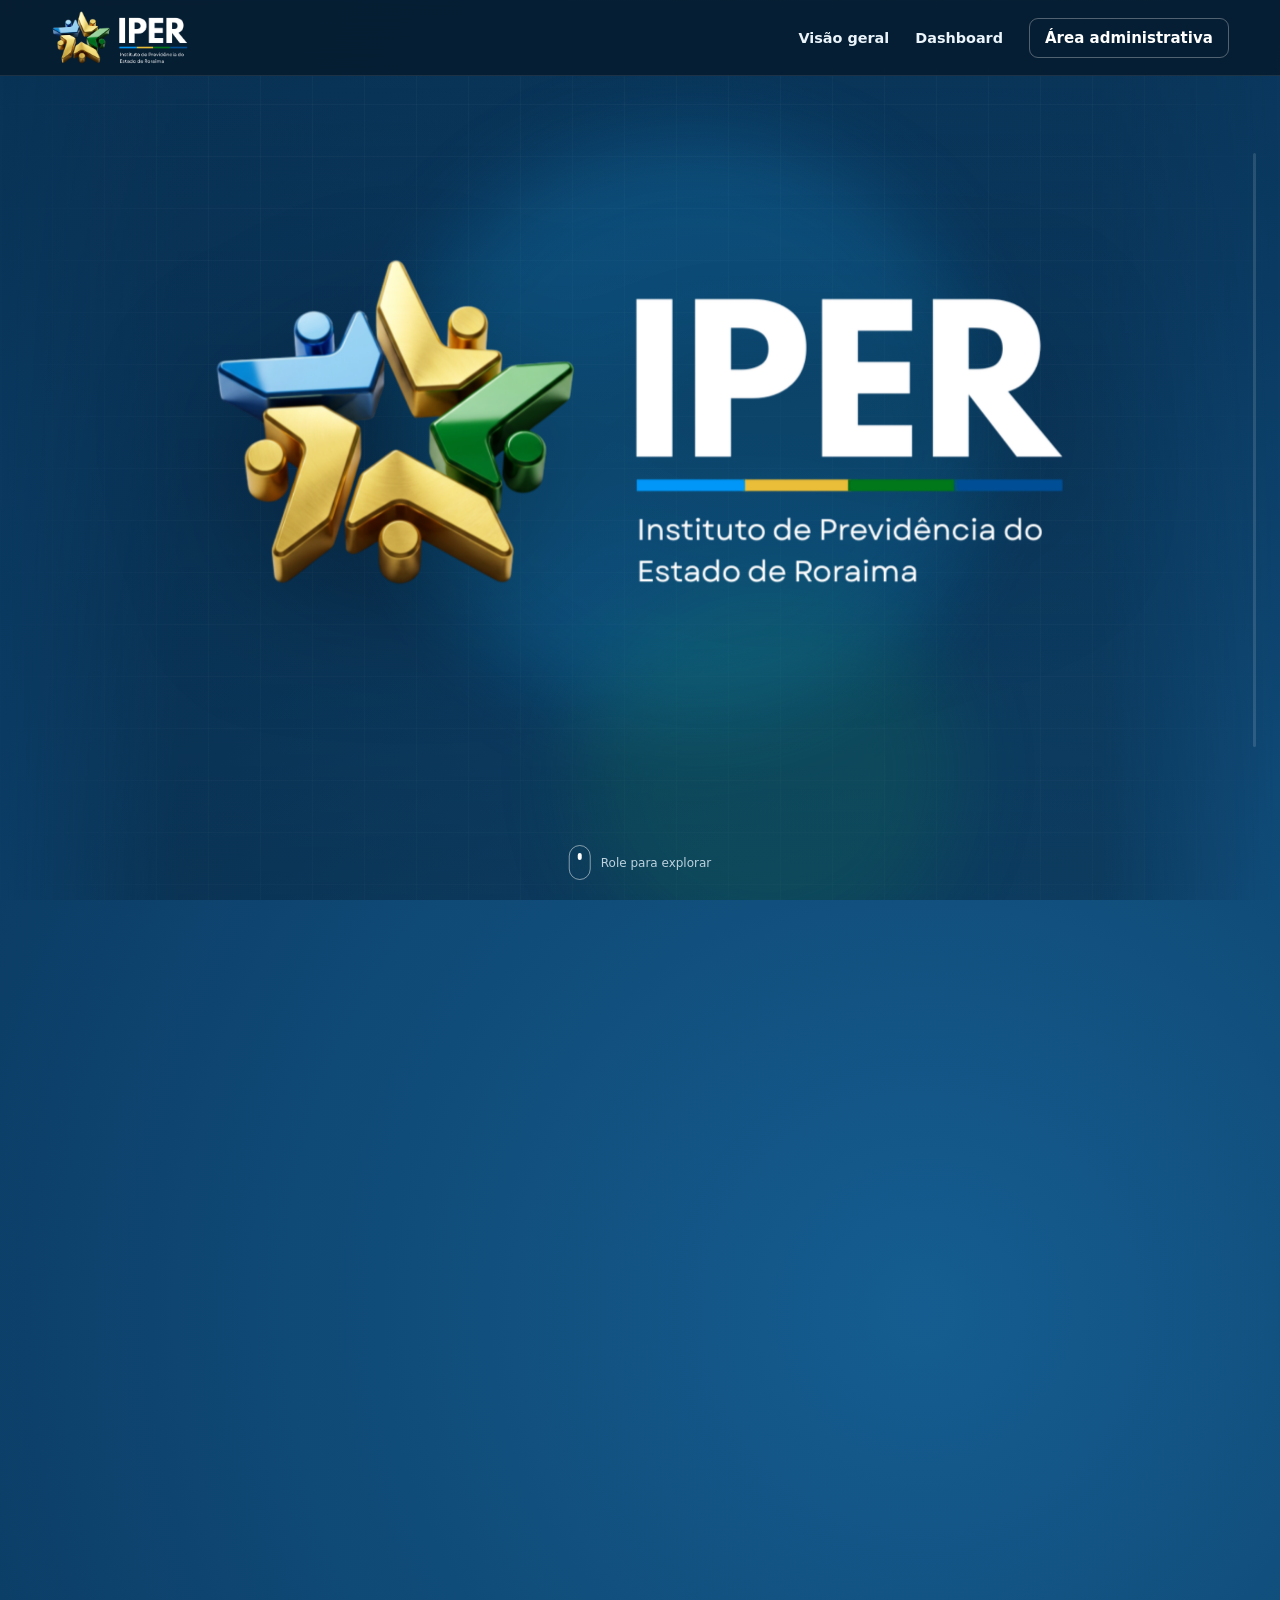
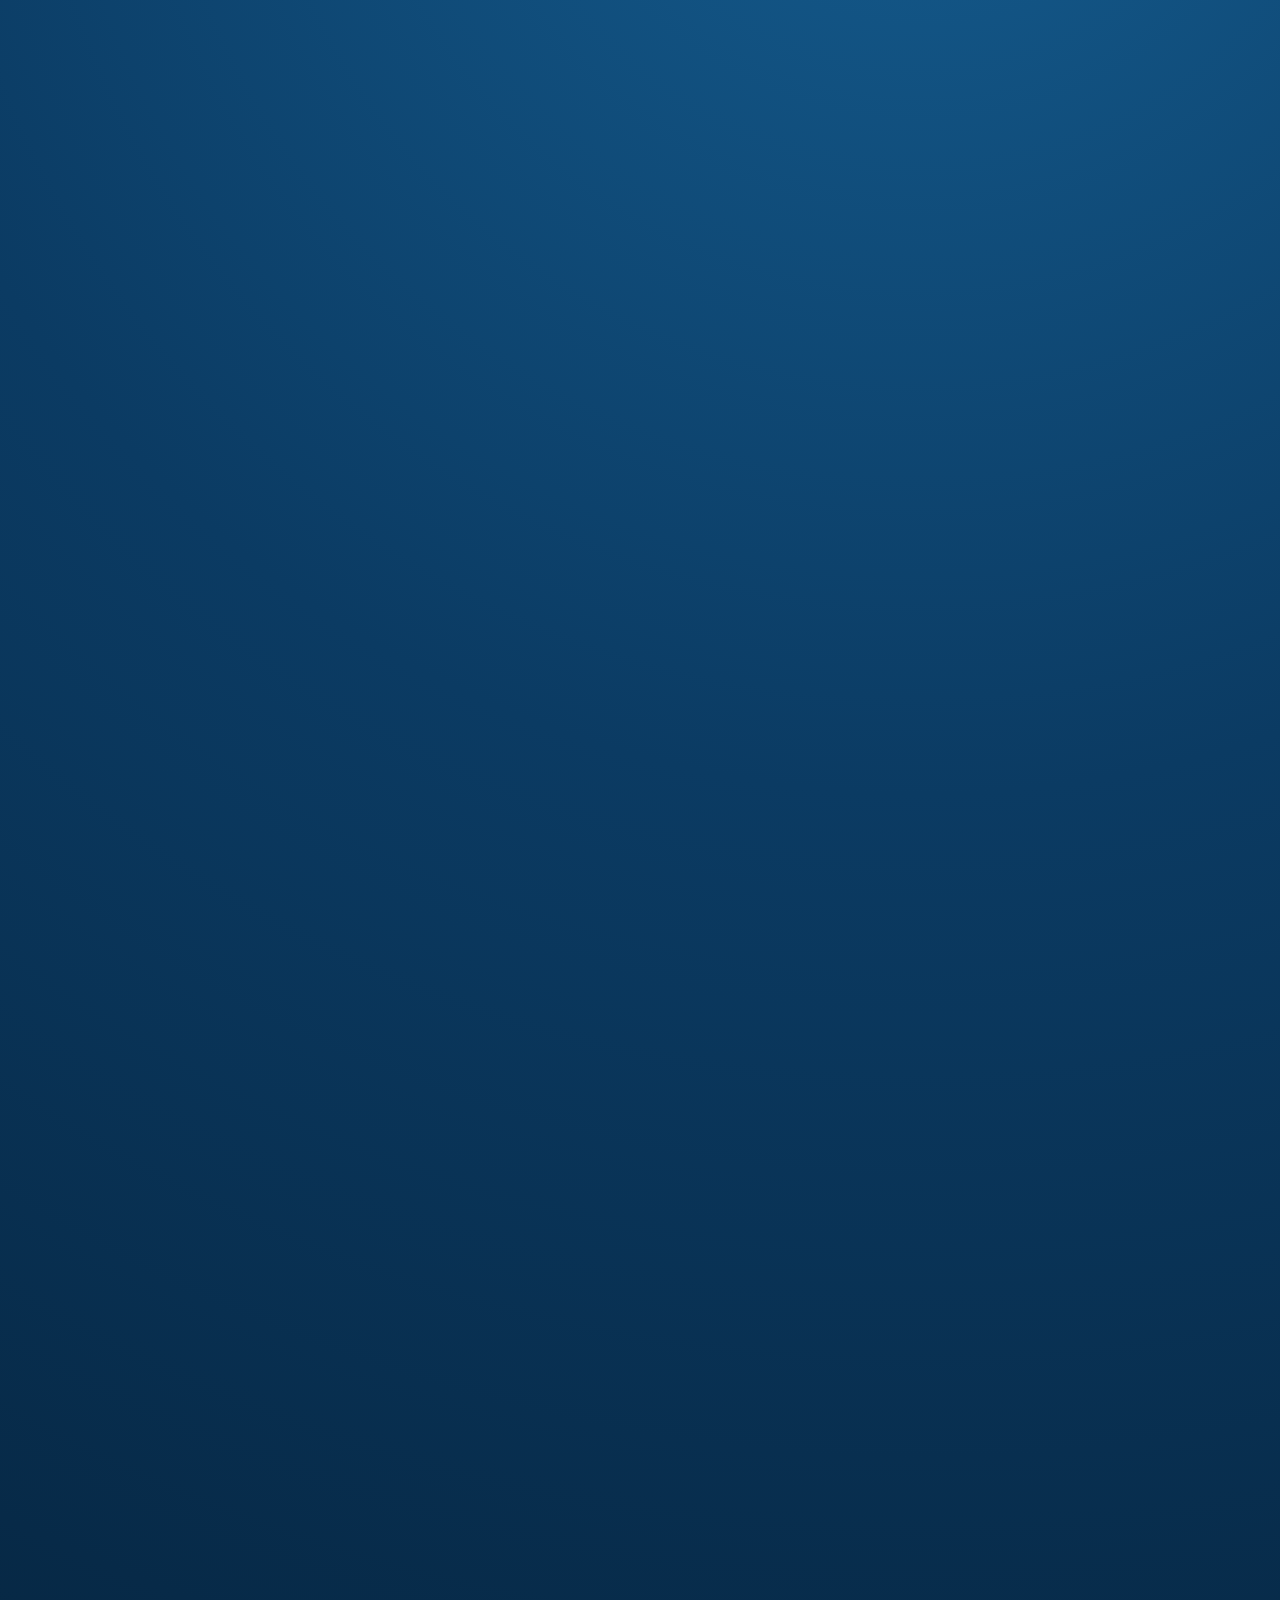
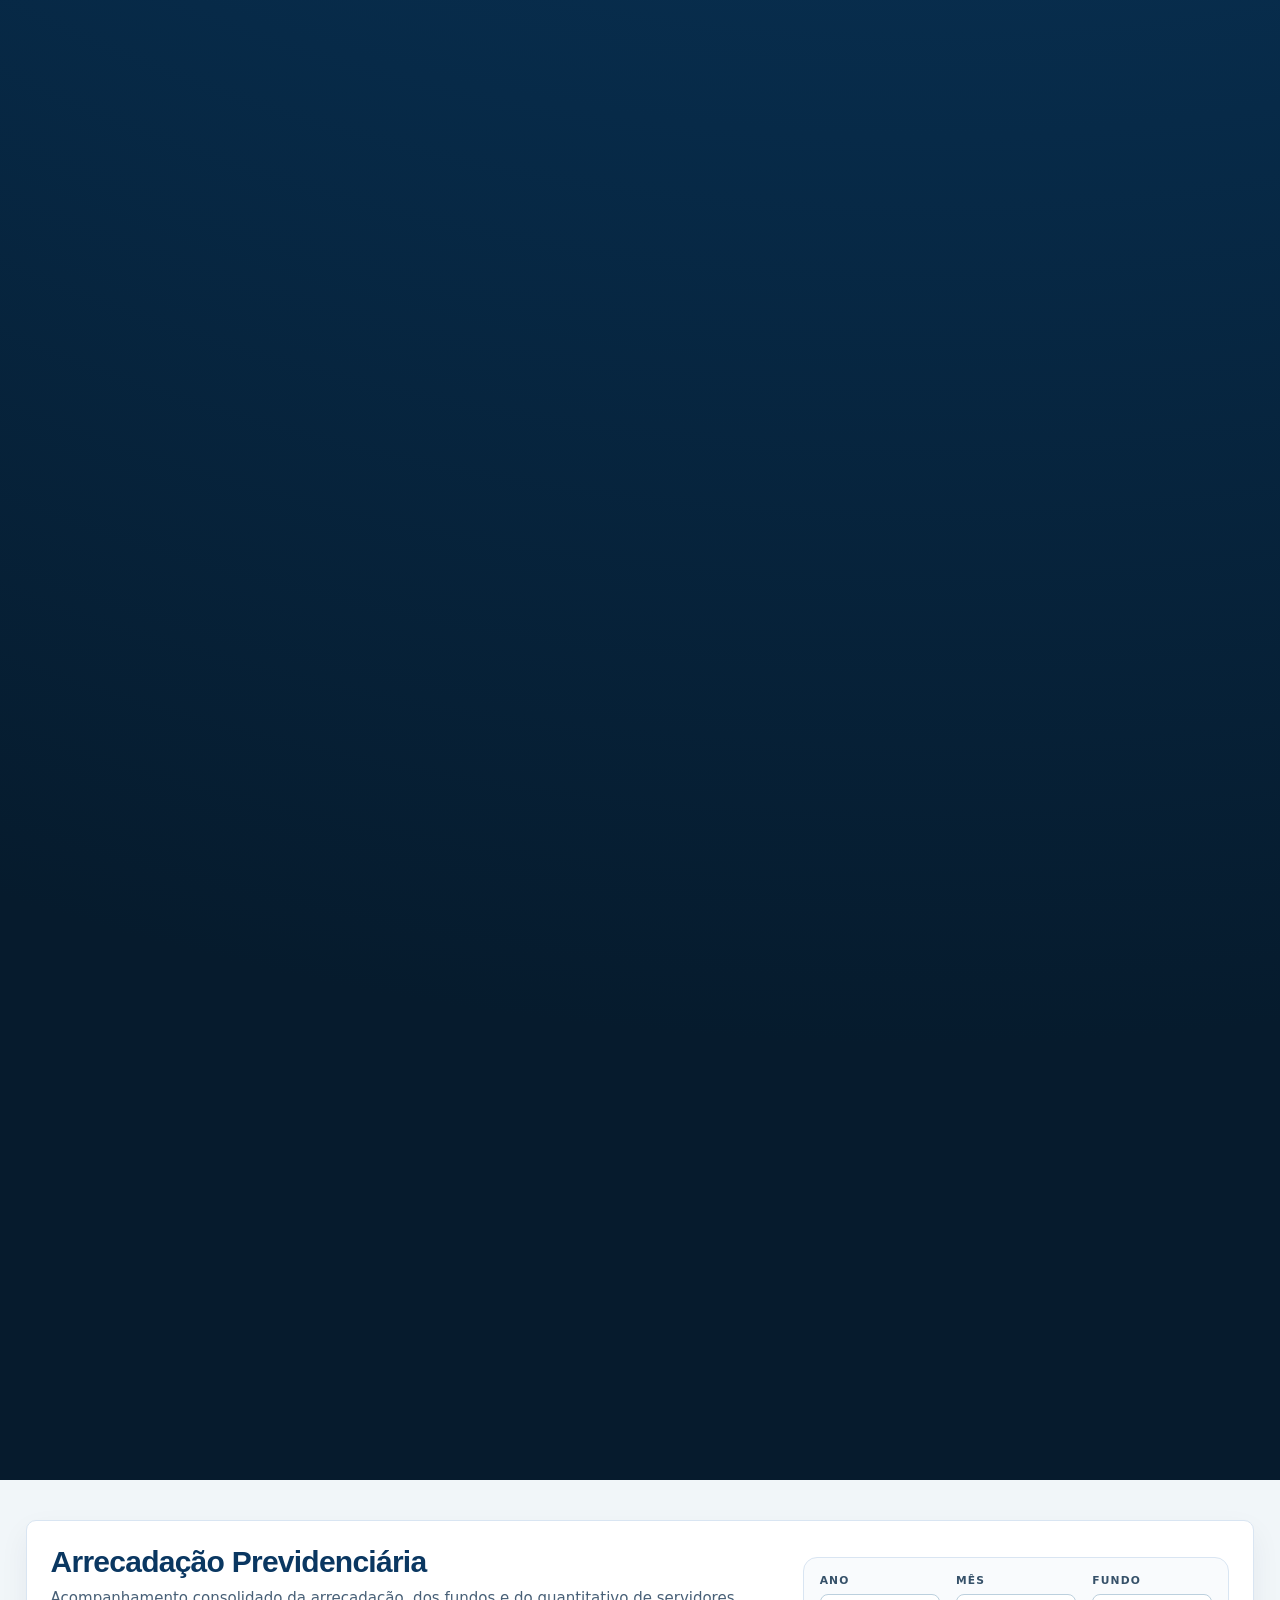
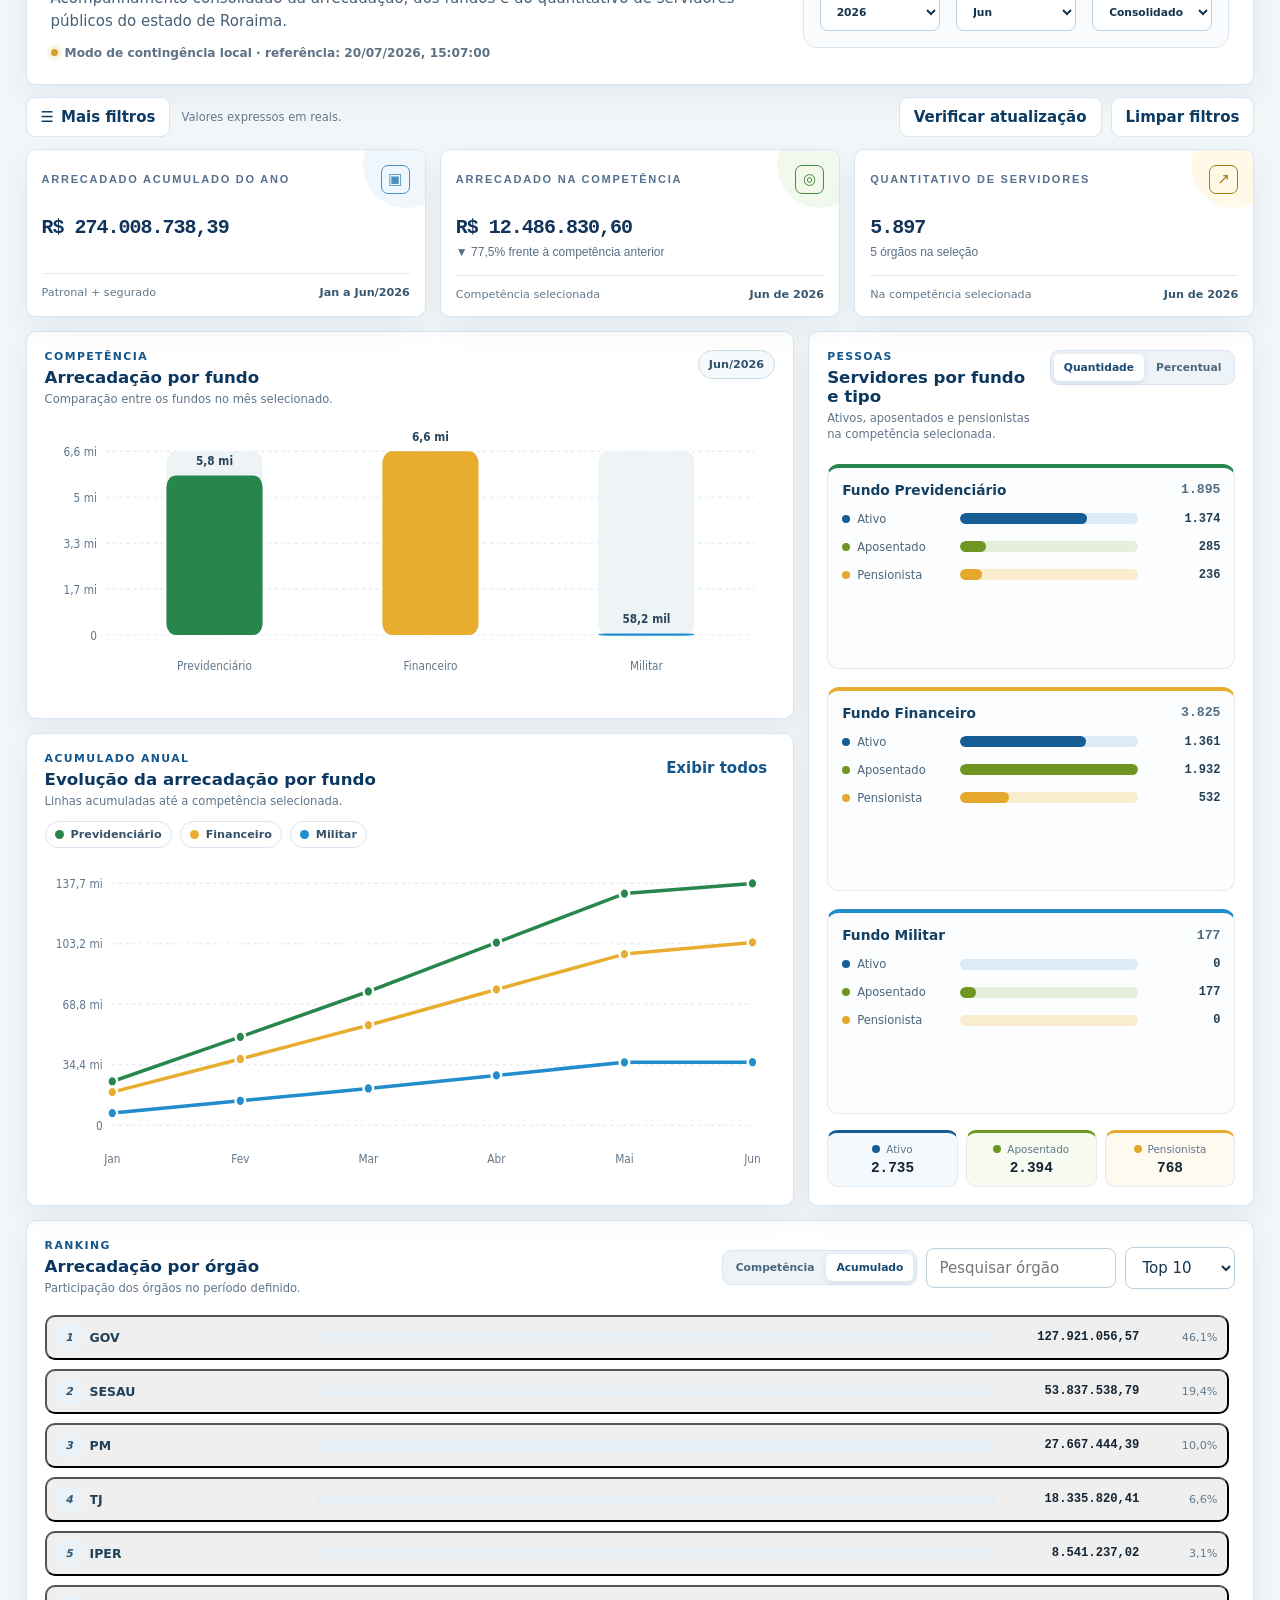
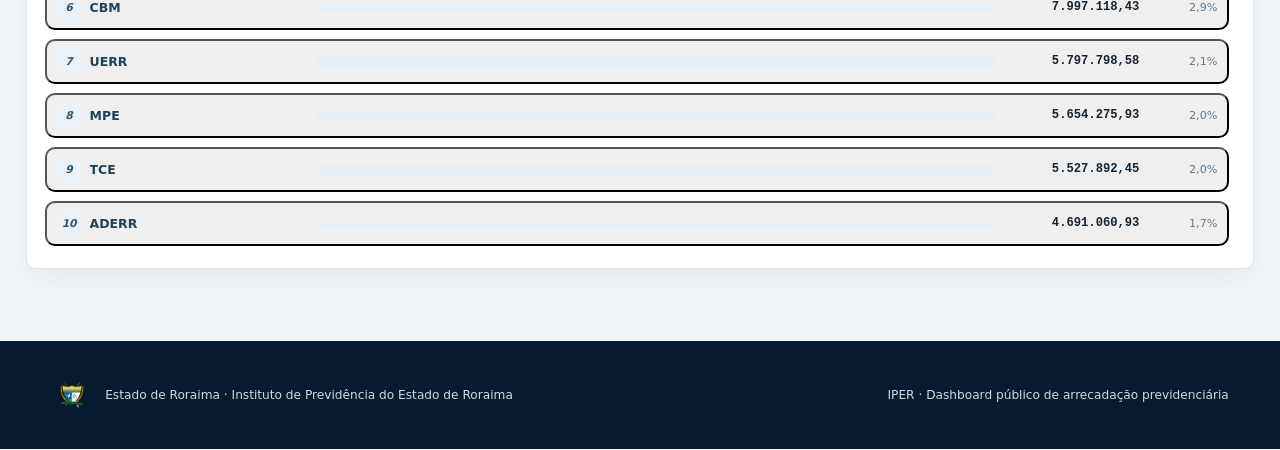
==== index.html @ 40ae44ef "mudanças de estilização" ====
<!doctype html>
<html lang="pt-BR">
	<head>
		<meta charset="utf-8" />
		<meta name="viewport" content="width=device-width, initial-scale=1" />
		<meta name="theme-color" content="#072a4a" />
		<meta
			name="description"
			content="IPER — Dashboard público de arrecadação previdenciária."
		/>
		<title>IPER | Dashboard de Arrecadação Previdenciária</title>
		<link
			rel="icon"
			type="image/png"
			sizes="32x32"
			href="assets/favicon-32.png"
		/>
		<link
			rel="icon"
			type="image/png"
			sizes="512x512"
			href="assets/favicon.png"
		/>
		<link rel="apple-touch-icon" href="assets/favicon.png" />
		<link rel="preload" href="assets/logo-iper.png" as="image" />
		<link rel="stylesheet" href="styles.css" />
	</head>
	<body>
		<a class="skip-link" href="#dashboard">Pular para o dashboard</a>

		<header class="site-header" id="siteHeader">
			<a class="site-brand" href="#inicio" aria-label="IPER — início">
				<img
					src="assets/logo-iper.png"
					alt="IPER — Instituto de Previdência do Estado de Roraima"
				/>
			</a>
			<nav aria-label="Navegação principal">
				<a href="#visao-geral">Visão geral</a>
				<a href="#dashboard">Dashboard</a>
				<button
					class="outline-button header-admin"
					type="button"
					data-open-admin
				>
					Área administrativa
				</button>
			</nav>
		</header>

		<main>
			<section
				class="scroll-story"
				id="visao-geral"
				aria-label="Apresentação interativa do IPER"
			>
				<div class="story-stage" id="inicio">
					<div class="ambient-grid" aria-hidden="true"></div>
					<div class="story-progress" aria-hidden="true">
						<span id="storyProgress"></span>
					</div>

					<div class="hero-composition" aria-hidden="true">
						<div class="hero-glow hero-glow-blue"></div>
						<div class="hero-glow hero-glow-green"></div>

						<img
							class="hero-main-logo"
							src="assets/logo-iper.png"
							alt=""
						/>

						<article class="hero-revenue-card">
							<span>Arrecadado no ano</span>
							<strong data-story-kpi="annual">—</strong>
							<small data-story-period
								>Competência mais recente</small
							>
							<div class="hero-bars" aria-hidden="true">
								<i style="--bar: 36%"></i>
								<i style="--bar: 52%"></i>
								<i style="--bar: 46%"></i>
								<i style="--bar: 70%"></i>
								<i style="--bar: 66%"></i>
								<i style="--bar: 88%"></i>
							</div>
						</article>

						<article class="hero-fund-card">
							<span>Fundos</span>
							<div>
								<i class="fund-dot previdentiary"></i
								>Previdenciário
							</div>
							<div>
								<i class="fund-dot financial"></i>Financeiro
							</div>
							<div><i class="fund-dot military"></i>Militar</div>
						</article>

						<article class="hero-agency-card">
							<span>Arrecadação por órgão</span>
							<b style="--agency: 92%"></b>
							<b style="--agency: 76%"></b>
							<b style="--agency: 58%"></b>
							<b style="--agency: 42%"></b>
						</article>
					</div>

					<div class="story-copy" id="storyCopy">
						<article
							class="story-panel story-panel-intro is-active"
							data-scene="0"
							aria-label="Apresentação inicial"
						></article>

						<article class="story-panel" data-scene="1">
							<p class="story-kicker">
								Arrecadação previdenciária
							</p>
							<h1>Os números públicos ganham movimento.</h1>
							<p>
								A rolagem acompanha a evolução da arrecadação e
								preserva o contexto de cada competência.
							</p>
						</article>

						<article class="story-panel" data-scene="2">
							<p class="story-kicker">Fundos previdenciários</p>
							<h2>
								Financeiro, Previdenciário e Militar na mesma
								leitura.
							</h2>
							<p>
								Valores consolidados e separados por fundo, sem
								perder a visão geral.
							</p>
						</article>

						<article class="story-panel" data-scene="3">
							<p class="story-kicker">Órgãos e servidores</p>
							<h2>Do total anual à composição por órgão.</h2>
							<div class="story-metrics">
								<div>
									<span>Arrecadado</span
									><strong data-story-kpi="annual">—</strong>
								</div>
								<div>
									<span>Servidores</span
									><strong data-story-kpi="servers">—</strong>
								</div>
							</div>
						</article>

						<article class="story-panel" data-scene="4">
							<p class="story-kicker">Consulta pública</p>
							<h2>Explore os dados completos de arrecadação.</h2>
							<p>
								Filtros, gráficos e rankings organizados para
								leitura rápida em qualquer dispositivo.
							</p>
							<a
								class="primary-button story-action"
								href="#dashboard"
								>Abrir dashboard</a
							>
						</article>
					</div>

					<div class="scroll-hint" aria-hidden="true">
						<span></span>Role para explorar
					</div>
				</div>
			</section>

			<section
				class="dashboard"
				id="dashboard"
				aria-labelledby="dashboardTitle"
			>
				<div class="dashboard-shell">
					<section class="dashboard-hero-card">
						<div class="dashboard-title-block">
							<p class="micro-label" style="display: none">
								Consulta pública
							</p>
							<h2 id="dashboardTitle">
								Arrecadação Previdenciária
							</h2>
							<p>
								Acompanhamento consolidado da arrecadação, dos
								fundos e do quantitativo de servidores públicos
								do estado de Roraima.
							</p>
							<div class="sync-line">
								<span class="sync-dot" id="syncDot"></span>
								<span id="dataStatus"
									>Carregando informações…</span
								>
							</div>
						</div>

						<form
							class="primary-filters"
							id="primaryFilters"
							aria-label="Filtros principais"
						>
							<label>
								<span>Ano</span>
								<select id="yearFilter">
									<option value="">—</option>
								</select>
							</label>
							<label>
								<span>Mês</span>
								<select id="monthFilter">
									<option value="">—</option>
								</select>
							</label>
							<label>
								<span>Fundo</span>
								<select id="fundFilter">
									<option value="">Consolidado</option>
								</select>
							</label>
						</form>
					</section>

					<div class="toolbar">
						<div class="toolbar-left">
							<button
								class="soft-button"
								id="toggleAdvancedFilters"
								type="button"
								aria-expanded="false"
								aria-controls="advancedFilters"
							>
								<span aria-hidden="true">☰</span> Mais filtros
							</button>
							<p class="currency-note">
								Valores expressos em reais.
							</p>
							<div
								class="active-filter-chips"
								id="activeFilterChips"
								aria-live="polite"
							></div>
						</div>
						<div class="toolbar-actions">
							<button
								class="soft-button"
								id="refreshData"
								type="button"
							>
								Verificar atualização
							</button>
							<button
								class="soft-button"
								id="resetFilters"
								type="button"
							>
								Limpar filtros
							</button>
							<!-- <button class="primary-button" type="button" data-open-admin>Administrar</button> -->
						</div>
					</div>

					<form
						class="advanced-filters"
						id="advancedFilters"
						aria-label="Filtros avançados"
						hidden
					>
						<label
							>Pesquisa geral<input
								id="searchInput"
								type="search"
								placeholder="Órgão, poder, fundo ou folha"
						/></label>
						<label
							>Ente / Poder<select id="entityFilter">
								<option value="">Todos</option>
							</select></label
						>
						<label
							>Órgão<select id="agencyFilter">
								<option value="">Todos</option>
							</select></label
						>
						<label
							>Categoria<select id="categoryFilter">
								<option value="">Todas</option>
							</select></label
						>
						<label
							>Folha<select id="payrollFilter">
								<option value="">Todas</option>
							</select></label
						>
						<label
							>Tipo de servidor<select id="serverTypeFilter">
								<option value="">Todos</option>
							</select></label
						>
						<label
							>Data inicial<input id="startDate" type="date"
						/></label>
						<label
							>Data final<input id="endDate" type="date"
						/></label>
					</form>

					<section
						class="kpi-grid"
						aria-label="Indicadores principais"
					>
						<article class="metric-card metric-blue">
							<div class="metric-card-head">
								<span>Arrecadado acumulado do ano</span>
								<i aria-hidden="true">▣</i>
							</div>
							<strong id="annualRevenueKpi">—</strong>
							<br />
							<div class="metric-footer">
								<span>Patronal + segurado</span
								><b id="annualPeriodLabel">—</b>
							</div>
						</article>

						<article class="metric-card metric-green">
							<div class="metric-card-head">
								<span>Arrecadado na competência</span>
								<i aria-hidden="true">◎</i>
							</div>
							<strong id="competenceRevenueKpi">—</strong>
							<small id="competenceRevenueNote">—</small>
							<div class="metric-footer">
								<span>Competência selecionada</span
								><b id="competenceLabel">—</b>
							</div>
						</article>

						<article class="metric-card metric-yellow">
							<div class="metric-card-head">
								<span>Quantitativo de servidores</span>
								<i aria-hidden="true">↗</i>
							</div>
							<strong id="serversKpi">—</strong>
							<small id="serversNote">—</small>
							<div class="metric-footer">
								<span>Na competência selecionada</span
								><b id="serversPeriodLabel">—</b>
							</div>
						</article>
					</section>

					<section class="fund-layout-grid">
						<div class="fund-left-column">
							<article class="data-panel">
								<header class="panel-heading">
									<div>
										<p class="panel-kicker">Competência</p>
										<h3>Arrecadação por fundo</h3>
										<p>
											Comparação entre os fundos no mês
											selecionado.
										</p>
									</div>
									<span
										class="panel-badge"
										id="fundCompetenceBadge"
										>—</span
									>
								</header>
								<div
									class="chart-area chart-medium"
									id="fundCompetenceChart"
									role="img"
									aria-label="Arrecadação por fundo na competência"
								></div>
							</article>

							<article class="data-panel">
								<header class="panel-heading">
									<div>
										<p class="panel-kicker">
											Acumulado anual
										</p>
										<h3>
											Evolução da arrecadação por fundo
										</h3>
										<p>
											Linhas acumuladas até a competência
											selecionada.
										</p>
									</div>
									<button
										class="text-button"
										id="resetFundVisibility"
										type="button"
									>
										Exibir todos
									</button>
								</header>
								<div
									class="fund-line-legend"
									id="fundLineLegend"
								></div>
								<div
									class="chart-area chart-large"
									id="fundAccumulatedChart"
									role="img"
									aria-label="Arrecadação acumulada por fundo"
								></div>
							</article>
						</div>

						<article class="data-panel server-panel">
							<header class="panel-heading">
								<div>
									<p class="panel-kicker">Pessoas</p>
									<h3>Servidores por fundo e tipo</h3>
									<p>
										Ativos, aposentados e pensionistas na
										competência selecionada.
									</p>
								</div>
								<div
									class="segmented-control"
									role="group"
									aria-label="Formato dos servidores"
								>
									<button
										class="is-active"
										type="button"
										data-server-mode="quantity"
									>
										Quantidade
									</button>
									<button
										type="button"
										data-server-mode="percent"
									>
										Percentual
									</button>
								</div>
							</header>
							<div class="server-chart" id="serverChart"></div>
							<div
								class="server-summary"
								id="serverSummary"
							></div>
						</article>
					</section>

					<article class="data-panel agency-panel">
						<header class="panel-heading agency-heading">
							<div>
								<p class="panel-kicker">Ranking</p>
								<h3>Arrecadação por órgão</h3>
								<p>
									Participação dos órgãos no período definido.
								</p>
							</div>
							<div class="agency-controls">
								<div
									class="segmented-control"
									role="group"
									aria-label="Período do ranking"
								>
									<button
										type="button"
										data-agency-scope="competence"
									>
										Competência
									</button>
									<button
										class="is-active"
										type="button"
										data-agency-scope="annual"
									>
										Acumulado
									</button>
								</div>
								<input
									id="agencyRankingSearch"
									type="search"
									placeholder="Pesquisar órgão"
									aria-label="Pesquisar no ranking de órgãos"
								/>
								<select
									id="agencyLimit"
									aria-label="Quantidade de órgãos"
								>
									<option value="10">Top 10</option>
									<option value="20">Top 20</option>
									<option value="all">Todos</option>
								</select>
							</div>
						</header>
						<div class="agency-ranking" id="agencyRanking"></div>
					</article>
				</div>
			</section>
		</main>

		<footer>
			<div class="footer-brand">
				<img
					src="assets/brasao-roraima.png"
					alt="Brasão do Estado de Roraima"
				/>
				<span
					>Estado de Roraima · Instituto de Previdência do Estado de
					Roraima</span
				>
			</div>
			<p>IPER · Dashboard público de arrecadação previdenciária</p>
		</footer>

		<dialog class="admin-dialog" id="adminDialog">
			<form method="dialog">
				<button class="close-dialog" aria-label="Fechar">×</button>
				<p class="micro-label">Área restrita</p>
				<h2>Administração do IPER</h2>
				<p>
					A edição dos dados permanece centralizada no Google
					Planilhas. O dashboard público é atualizado pelo webhook
					quando as abas monitoradas são alteradas.
				</p>
				<div class="admin-info">
					<strong>Fluxo de atualização</strong>
					<span
						>Google Planilhas → Apps Script → Cloudflare R2 →
						Dashboard</span
					>
				</div>
				<button class="primary-button" value="cancel">Fechar</button>
			</form>
		</dialog>

		<div class="tooltip" id="tooltip" role="status"></div>
		<div class="toast" id="toast" role="status" aria-live="polite"></div>

		<script src="app.js" defer></script>
	</body>
</html>
---- styles.css ----
:host,
:root {
	--color-red-50: oklch(97.1% 0.013 17.38);
	--color-red-100: oklch(93.6% 0.032 17.717);
	--color-red-200: oklch(88.5% 0.062 18.334);
	--color-red-400: oklch(70.4% 0.191 22.216);
	--color-red-500: oklch(63.7% 0.237 25.331);
	--color-red-600: oklch(57.7% 0.245 27.325);
	--color-red-700: oklch(50.5% 0.213 27.518);
	--color-orange-500: oklch(70.5% 0.213 47.604);
	--color-amber-50: oklch(98.7% 0.022 95.277);
	--color-amber-200: oklch(92.4% 0.12 95.746);
	--color-amber-600: oklch(66.6% 0.179 58.318);
	--color-amber-700: oklch(55.5% 0.163 48.998);
	--color-yellow-500: oklch(79.5% 0.184 86.047);
	--color-green-50: oklch(98.2% 0.018 155.826);
	--color-green-200: oklch(92.5% 0.084 155.995);
	--color-green-600: oklch(62.7% 0.194 149.214);
	--color-green-700: oklch(52.7% 0.154 150.069);
	--color-green-800: oklch(44.8% 0.119 151.328);
	--color-emerald-50: oklch(97.9% 0.021 166.113);
	--color-emerald-100: oklch(95% 0.052 163.051);
	--color-emerald-200: oklch(90.5% 0.093 164.15);
	--color-emerald-500: oklch(69.6% 0.17 162.48);
	--color-emerald-600: oklch(59.6% 0.145 163.225);
	--color-emerald-700: oklch(50.8% 0.118 165.612);
	--color-blue-100: oklch(93.2% 0.032 255.585);
	--color-blue-200: oklch(88.2% 0.059 254.128);
	--color-blue-500: oklch(62.3% 0.214 259.815);
	--color-blue-800: oklch(42.4% 0.199 265.638);
	--color-indigo-50: oklch(96.2% 0.018 272.314);
	--color-indigo-200: oklch(87% 0.065 274.039);
	--color-indigo-600: oklch(51.1% 0.262 276.966);
	--color-indigo-700: oklch(45.7% 0.24 277.023);
	--color-indigo-900: oklch(35.9% 0.144 278.697);
	--color-purple-50: oklch(97.7% 0.014 308.299);
	--color-purple-100: oklch(94.6% 0.033 307.174);
	--color-purple-200: oklch(90.2% 0.063 306.703);
	--color-purple-500: oklch(62.7% 0.265 303.9);
	--color-purple-600: oklch(55.8% 0.288 302.321);
	--color-purple-700: oklch(49.6% 0.265 301.924);
	--color-rose-50: oklch(96.9% 0.015 12.422);
	--color-rose-100: oklch(94.1% 0.03 12.58);
	--color-rose-200: oklch(89.2% 0.058 10.001);
	--color-rose-300: oklch(81% 0.117 11.638);
	--color-rose-400: oklch(71.2% 0.194 13.428);
	--color-rose-500: oklch(64.5% 0.246 16.439);
	--color-rose-600: oklch(58.6% 0.253 17.585);
	--color-rose-700: oklch(51.4% 0.222 16.935);
	--color-slate-50: oklch(98.4% 0.003 247.858);
	--color-slate-100: oklch(96.8% 0.007 247.896);
	--color-slate-200: oklch(92.9% 0.013 255.508);
	--color-slate-300: oklch(86.9% 0.022 252.894);
	--color-slate-400: oklch(70.4% 0.04 256.788);
	--color-slate-500: oklch(55.4% 0.046 257.417);
	--color-slate-600: oklch(44.6% 0.043 257.281);
	--color-slate-700: oklch(37.2% 0.044 257.287);
	--color-black: #000;
	--color-white: #fff;
	--spacing: 0.25rem;
	--container-sm: 24rem;
	--container-md: 28rem;
	--container-xl: 36rem;
	--container-2xl: 42rem;
	--container-3xl: 48rem;
	--container-5xl: 64rem;
	--container-6xl: 72rem;
	--container-7xl: 80rem;
	--text-xs: 0.75rem;
	--text-xs--line-height: calc(1 / 0.75);
	--text-sm: 0.875rem;
	--text-sm--line-height: calc(1.25 / 0.875);
	--text-base: 1rem;
	--text-base--line-height: calc(1.5 / 1);
	--text-lg: 1.125rem;
	--text-lg--line-height: calc(1.75 / 1.125);
	--text-xl: 1.25rem;
	--text-xl--line-height: calc(1.75 / 1.25);
	--text-2xl: 1.5rem;
	--text-2xl--line-height: calc(2 / 1.5);
	--text-3xl: 1.875rem;
	--text-3xl--line-height: calc(2.25 / 1.875);
	--text-4xl: 2.25rem;
	--text-4xl--line-height: calc(2.5 / 2.25);
	--text-6xl: 3.75rem;
	--text-6xl--line-height: 1;
	--font-weight-normal: 400;
	--font-weight-medium: 500;
	--font-weight-semibold: 600;
	--font-weight-bold: 700;
	--font-weight-extrabold: 800;
	--font-weight-black: 900;
	--tracking-tighter: -0.05em;
	--tracking-tight: -0.025em;
	--tracking-wider: 0.05em;
	--tracking-widest: 0.1em;
	--leading-tight: 1.25;
	--leading-snug: 1.375;
	--leading-relaxed: 1.625;
	--radius-md: calc(var(--radius) * 0.8);
	--ease-in-out: cubic-bezier(0.4, 0, 0.2, 1);
	--animate-spin: spin 1s linear infinite;
	--blur-xs: 4px;
	--blur-sm: 8px;
	--default-transition-duration: 0.15s;
	--default-transition-timing-function: cubic-bezier(0.4, 0, 0.2, 1);
	--default-font-family: var(--font-sans);
	--default-mono-font-family: var(--font-mono);
}

:root {
	--navy-950: #061b2d;
	--navy-900: #082640;
	--navy-800: #0b3b63;
	--navy-700: #15568b;
	--blue: #218dcc;
	--blue-soft: #eaf5fb;
	--green: #27864b;
	--green-soft: #edf7ea;
	--yellow: #e8ad2f;
	--yellow-soft: #fff7df;
	--military: #2a7fb0;
	--surface: #f1f6f9;
	--card: #ffffff;
	--ink: #142433;
	--muted: #61758b;
	--border: #cfdee8;
	--border-soft: #e2ebf1;
	--shadow: 0 12px 30px rgba(8, 38, 64, 0.06);
	--radius: 14px;
	--max: 1480px;
	--font-sans: "Segoe UI", "Helvetica Neue", Arial, sans-serif;
	--font-mono:
		"JetBrains Mono", "Cascadia Code", "Fira Code", Consolas, monospace;
	--background: #eef3f8;
	--foreground: #12345a;
	--card: #fff;
	--card-foreground: #12345a;
	--popover: #fff;
	--popover-foreground: #12345a;
	--primary: #2b66ad;
	--primary-foreground: #fff;
	--secondary: #f7fafc;
	--secondary-foreground: #12345a;
	--muted: #f7fafc;
	--muted-foreground: #5f7288;
	--accent: #eef5fc;
	--accent-foreground: #2b66ad;
	--destructive: #c44e58;
	--destructive-foreground: #fff;
	--border: #d9e5f2;
	--input: #d9e5f2;
	--ring: #2b66ad;
	--chart-1: #2b66ad;
	--chart-2: #6f9825;
	--chart-3: #e1a12a;
	--chart-4: #c44e58;
	--chart-5: #4f8fc7;
	--radius: 0.625rem;
	--sidebar: #fff;
	--sidebar-foreground: #12345a;
	--sidebar-primary: #2b66ad;
	--sidebar-primary-foreground: #fff;
	--sidebar-accent: #eef5fc;
	--sidebar-accent-foreground: #2b66ad;
	--sidebar-border: #d9e5f2;
	--sidebar-ring: #2b66ad;
}
* {
	box-sizing: border-box;
}
html {
	scroll-behavior: smooth;
}
body {
	margin: 0;
	font-family:
		Inter,
		ui-sans-serif,
		system-ui,
		-apple-system,
		BlinkMacSystemFont,
		"Segoe UI",
		sans-serif;
	color: var(--ink);
	background: var(--surface);
	font-size: 15px;
}
button,
input,
select {
	font: inherit;
}
button {
	color: inherit;
}
.skip-link {
	position: fixed;
	left: 12px;
	top: -80px;
	z-index: 10000;
	padding: 10px 14px;
	background: #fff;
	color: #000;
	border-radius: 8px;
}
.skip-link:focus {
	top: 12px;
}
.site-header {
	position: fixed;
	z-index: 1000;
	top: 0;
	left: 0;
	right: 0;
	height: 76px;
	padding: 10px clamp(18px, 4vw, 62px);
	display: flex;
	align-items: center;
	justify-content: space-between;
	background: rgba(6, 27, 45, 0.84);
	border-bottom: 1px solid rgba(255, 255, 255, 0.09);
	backdrop-filter: blur(18px);
	transition: 0.25s ease;
}
.site-header.is-solid {
	background: var(--navy-950);
}
.site-brand img {
	width: 185px;
	height: 55px;
	object-fit: contain;
	object-position: left center;
	display: block;
}
.site-header nav {
	display: flex;
	gap: 26px;
	align-items: center;
}
.site-header nav a {
	color: #eaf4fa;
	text-decoration: none;
	font-weight: 750;
	font-size: 0.9rem;
}
.site-header nav a:hover {
	color: #fff;
}
.outline-button,
.soft-button,
.primary-button,
.text-button {
	border: 0;
	border-radius: 9px;
	cursor: pointer;
	font-weight: 750;
	transition: 0.18s ease;
}
.outline-button {
	border: 1px solid rgba(255, 255, 255, 0.3);
	background: transparent;
	color: #fff;
	padding: 10px 15px;
}
.outline-button:hover {
	background: rgba(255, 255, 255, 0.1);
}
.primary-button {
	display: inline-flex;
	align-items: center;
	justify-content: center;
	padding: 11px 17px;
	background: var(--navy-700);
	color: #fff;
	box-shadow: 0 6px 14px rgba(21, 86, 139, 0.18);
}
.primary-button:hover {
	background: var(--navy-800);
	transform: translateY(-1px);
}
.soft-button {
	display: inline-flex;
	gap: 7px;
	align-items: center;
	justify-content: center;
	padding: 10px 14px;
	border: 1px solid var(--border);
	background: #fff;
	color: var(--navy-800);
}
.soft-button:hover {
	border-color: #9fb8c9;
	background: #f8fbfd;
}
.text-button {
	background: transparent;
	color: var(--navy-700);
	padding: 7px 8px;
}
.text-button:hover {
	background: var(--blue-soft);
}

/* Story — scroll-driven */
.scroll-story {
	height: 520vh;
	background: radial-gradient(
		circle at 72% 28%,
		#155d90 0,
		#0b3b63 31%,
		#072a48 58%,
		var(--navy-950) 84%
	);
	color: #fff;
}
.story-stage {
	position: sticky;
	top: 0;
	height: 100vh;
	min-height: 680px;
	overflow: hidden;
	isolation: isolate;
}
.ambient-grid {
	position: absolute;
	inset: 0;
	z-index: -2;
	background-image:
		linear-gradient(rgba(255, 255, 255, 0.026) 1px, transparent 1px),
		linear-gradient(90deg, rgba(255, 255, 255, 0.026) 1px, transparent 1px);
	background-size: 52px 52px;
	mask-image: linear-gradient(
		to right,
		transparent 0,
		black 14%,
		black 86%,
		transparent 100%
	);
}
.ambient-grid:after {
	content: "";
	position: absolute;
	inset: 0;
	background: linear-gradient(
		180deg,
		rgba(6, 27, 45, 0.08),
		rgba(6, 27, 45, 0.38)
	);
}
.story-progress {
	position: absolute;
	z-index: 12;
	right: 24px;
	top: 17%;
	bottom: 17%;
	width: 3px;
	border-radius: 99px;
	background: rgba(255, 255, 255, 0.13);
}
.story-progress span {
	display: block;
	width: 100%;
	height: 0;
	border-radius: 99px;
	background: linear-gradient(var(--blue), var(--yellow), var(--green));
}
.hero-composition {
	position: absolute;
	z-index: 2;
	inset: 76px 0 0;
	transform-origin: center center;
	will-change: transform, opacity;
}
.hero-glow {
	position: absolute;
	border-radius: 50%;
	filter: blur(42px);
	opacity: 0.28;
	pointer-events: none;
}
.hero-glow-blue {
	width: 46vw;
	height: 46vw;
	max-width: 760px;
	max-height: 760px;
	left: 31%;
	top: 7%;
	background: #168dcc;
}
.hero-glow-green {
	width: 30vw;
	height: 30vw;
	max-width: 520px;
	max-height: 520px;
	left: 45%;
	bottom: -8%;
	background: #17884e;
	opacity: 0.18;
}
.hero-main-logo {
	position: absolute;
	left: 50%;
	top: 42%;
	width: min(68vw, 1000px);
	max-height: 52vh;
	object-fit: contain;
	transform: translate(-50%, -50%);
	filter: drop-shadow(0 34px 65px rgba(0, 0, 0, 0.31));
	will-change: transform, opacity;
}
.hero-revenue-card,
.hero-fund-card,
.hero-agency-card {
	position: absolute;
	border: 1px solid rgba(255, 255, 255, 0.18);
	border-radius: 18px;
	background: rgba(255, 255, 255, 0.105);
	box-shadow: 0 24px 65px rgba(0, 0, 0, 0.22);
	backdrop-filter: blur(17px);
	will-change: transform, opacity;
}
.hero-revenue-card {
	right: 20%;
	bottom: 8%;
	width: min(520px, 42vw);
	padding: 22px 24px 18px;
}
.hero-revenue-card > span,
.hero-fund-card > span,
.hero-agency-card > span {
	display: block;
	color: #bfd6e5;
	font-size: 0.78rem;
	font-weight: 800;
	margin-bottom: 8px;
}
.hero-revenue-card strong {
	display: block;
	font:
		850 clamp(1.45rem, 2.3vw, 2.2rem)/1.05 ui-monospace,
		SFMono-Regular,
		Consolas,
		monospace;
}
.hero-revenue-card small {
	display: block;
	margin-top: 5px;
	color: #9fbccd;
	font-size: 0.7rem;
}
.hero-bars {
	height: 58px;
	margin-top: 17px;
	display: flex;
	gap: 9px;
	align-items: end;
}
.hero-bars i {
	flex: 1;
	height: var(--bar);
	border-radius: 6px 6px 2px 2px;
	background: linear-gradient(#59c3f0, var(--blue));
	transform-origin: bottom;
	box-shadow: 0 7px 16px rgba(33, 141, 204, 0.18);
}
.hero-bars i:last-child {
	background: linear-gradient(#f8d775, var(--yellow));
}
.hero-fund-card {
	right: clamp(28px, 5vw, 90px);
	bottom: 14%;
	width: 220px;
	padding: 20px;
}
.hero-fund-card div {
	display: flex;
	align-items: center;
	gap: 10px;
	margin-top: 12px;
	font-size: 0.8rem;
}
.fund-dot {
	width: 10px;
	height: 10px;
	border-radius: 50%;
	display: inline-block;
}
.fund-dot.previdentiary {
	background: var(--green);
}
.fund-dot.financial {
	background: var(--yellow);
}
.fund-dot.military {
	background: var(--blue);
}
.hero-agency-card {
	right: clamp(42px, 8vw, 160px);
	top: 30%;
	width: 240px;
	padding: 20px;
	opacity: 0;
	transform: translateY(28px) scale(0.94);
}
.hero-agency-card b {
	display: block;
	width: var(--agency);
	height: 9px;
	margin: 13px 0;
	border-radius: 99px;
	background: linear-gradient(90deg, #55b8e7, #1d6f9f);
}
.story-copy {
	position: absolute;
	z-index: 8;
	left: clamp(28px, 7vw, 120px);
	top: 50%;
	width: min(620px, 47vw);
	transform: translateY(-50%);
	pointer-events: none;
}
.story-panel {
	position: absolute;
	left: 0;
	top: 50%;
	width: 100%;
	opacity: 0;
	transform: translateY(calc(-50% + 48px));
	pointer-events: none;
	will-change: opacity, transform;
}
.story-panel.is-active {
	pointer-events: auto;
}
.story-panel-intro {
	visibility: hidden;
}
.story-kicker,
.micro-label,
.panel-kicker {
	text-transform: uppercase;
	letter-spacing: 0.13em;
	font-size: 0.68rem;
	font-weight: 850;
}
.story-kicker {
	margin: 0 0 17px;
	color: #8dd6fb;
}
.micro-label {
	color: var(--navy-700);
	margin: 0 0 8px;
}
.panel-kicker {
	color: var(--navy-700);
	margin: 0 0 5px;
}
.story-panel h1,
.story-panel h2 {
	max-width: 690px;
	margin: 0 0 22px;
	font-size: clamp(2.65rem, 5vw, 5.4rem);
	line-height: 0.97;
	letter-spacing: -0.055em;
	text-wrap: balance;
}
.story-panel h2 {
	font-size: clamp(2.3rem, 4.2vw, 4.65rem);
}
.story-panel > p:not(.story-kicker) {
	max-width: 610px;
	margin: 0;
	color: #d7e7f1;
	font-size: clamp(1rem, 1.35vw, 1.22rem);
	line-height: 1.62;
}
.story-metrics {
	display: flex;
	gap: 12px;
	margin-top: 28px;
}
.story-metrics div {
	min-width: 190px;
	padding: 18px;
	border: 1px solid rgba(255, 255, 255, 0.16);
	border-radius: 14px;
	background: rgba(255, 255, 255, 0.08);
	backdrop-filter: blur(12px);
}
.story-metrics span {
	display: block;
	color: #bdd5e4;
	font-size: 0.78rem;
}
.story-metrics strong {
	display: block;
	margin-top: 8px;
	font:
		850 1.42rem/1 ui-monospace,
		SFMono-Regular,
		Consolas,
		monospace;
}
.story-action {
	margin-top: 22px;
	text-decoration: none;
	background: linear-gradient(90deg, #208fce, #12689e);
}
.scroll-hint {
	position: absolute;
	z-index: 13;
	left: 50%;
	bottom: 20px;
	transform: translateX(-50%);
	display: flex;
	align-items: center;
	gap: 10px;
	color: #bdd2df;
	font-size: 0.75rem;
}
.scroll-hint span {
	position: relative;
	width: 22px;
	height: 35px;
	border: 1px solid rgba(255, 255, 255, 0.5);
	border-radius: 99px;
}
.scroll-hint span:after {
	content: "";
	position: absolute;
	left: 50%;
	top: 7px;
	width: 4px;
	height: 7px;
	border-radius: 99px;
	background: #fff;
	transform: translateX(-50%);
	animation: scrollWheel 1.8s infinite;
}
@keyframes scrollWheel {
	0% {
		opacity: 0;
		transform: translate(-50%, 0);
	}
	40% {
		opacity: 1;
	}
	100% {
		opacity: 0;
		transform: translate(-50%, 13px);
	}
}

/* Dashboard */
.dashboard {
	scroll-margin-top: 76px;
	padding: 40px clamp(12px, 2vw, 28px) 72px;
	background: var(--surface);
}
.dashboard-shell {
	max-width: var(--max);
	margin: 0 auto;
}
.dashboard-hero-card {
	display: grid;
	grid-template-columns: minmax(0, 1.45fr) minmax(390px, 0.85fr);
	gap: 24px;
	align-items: center;
	padding: 24px;
	border: 1px solid var(--border);
	border-radius: var(--radius);
	background: #fff;
	box-shadow: var(--shadow);
}
.dashboard-title-block h2 {
	font-family: var(--font-sans);
	font-size: var(--text-3xl);
	color: #0a3761;
	margin: 0 0 8px;
	letter-spacing: -0.025em;
}
.dashboard-title-block > p {
	max-width: 720px;
	margin: 0;
	color: #486077;
	line-height: 1.55;
}
.sync-line {
	display: flex;
	align-items: center;
	gap: 7px;
	margin-top: 12px;
	color: #5d7286;
	font-size: 0.76rem;
	font-weight: 700;
}
.sync-dot {
	width: 7px;
	height: 7px;
	border-radius: 50%;
	background: #7f94a4;
	box-shadow: 0 0 0 4px rgba(127, 148, 164, 0.1);
}
.sync-dot.is-live {
	background: #2a9a50;
	box-shadow: 0 0 0 4px rgba(42, 154, 80, 0.11);
}
.sync-dot.is-fallback {
	background: #d2a128;
	box-shadow: 0 0 0 4px rgba(210, 161, 40, 0.12);
}
.primary-filters {
	display: grid;
	grid-template-columns: repeat(3, 1fr);
	gap: 16px;
	padding: 16px;
	border: 1px solid var(--border);
	border-radius: 14px;
	background: #f9fbfd;
}
.primary-filters label,
.advanced-filters label,
.table-actions label {
	display: grid;
	gap: 7px;
	color: #365169;
	font-size: 0.67rem;
	text-transform: uppercase;
	letter-spacing: 0.11em;
	font-weight: 850;
}
.primary-filters select,
.advanced-filters input,
.advanced-filters select,
.agency-controls input,
.agency-controls select,
.table-actions select {
	width: 100%;
	min-width: 0;
	border: 1px solid #bcd0de;
	border-radius: 8px;
	background: #fff;
	color: #15334c;
	padding: 10px 12px;
	outline: none;
}
.primary-filters select:focus,
.advanced-filters input:focus,
.advanced-filters select:focus,
.agency-controls input:focus,
.agency-controls select:focus {
	border-color: #4b91bf;
	box-shadow: 0 0 0 3px rgba(33, 141, 204, 0.12);
}
.toolbar {
	display: flex;
	align-items: center;
	justify-content: space-between;
	gap: 20px;
	margin: 12px 0;
}
.toolbar-left,
.toolbar-actions {
	display: flex;
	align-items: center;
	gap: 9px;
	flex-wrap: wrap;
}
.active-filter-chips {
	display: flex;
	gap: 6px;
	flex-wrap: wrap;
}
.filter-chip {
	display: inline-flex;
	align-items: center;
	gap: 7px;
	padding: 7px 9px;
	border-radius: 999px;
	background: #e8f2f8;
	color: #234e6c;
	font-size: 0.72rem;
	font-weight: 750;
}
.filter-chip button {
	border: 0;
	background: transparent;
	color: #56758a;
	cursor: pointer;
	padding: 0;
	font-weight: 900;
}
.advanced-filters {
	grid-template-columns: repeat(4, minmax(150px, 1fr));
	gap: 13px;
	padding: 16px;
	margin-bottom: 14px;
	border: 1px solid var(--border);
	border-radius: var(--radius);
	background: #fff;
	box-shadow: var(--shadow);
}
.advanced-filters[hidden] {
	display: none;
}
.advanced-filters label:first-child {
	grid-column: span 2;
}
.currency-note {
	margin: 10px 2px;
	color: #62788a;
	font-size: 0.72rem;
}
.kpi-grid {
	display: grid;
	grid-template-columns: repeat(3, 1fr);
	gap: 14px;
	margin-bottom: 14px;
}
.metric-card {
	padding: calc(0.25em * 4);
	border: 1px solid var(--border);
	border-radius: var(--radius);
	background: #fff;
	box-shadow: var(--shadow);
	overflow: hidden;
	position: relative;
}
.metric-card:after {
	content: "";
	position: absolute;
	right: -24px;
	top: -28px;
	width: 86px;
	height: 86px;
	border-radius: 50%;
	opacity: 0.75;
}
.metric-blue:after {
	background: var(--blue-soft);
}
.metric-green:after {
	background: var(--green-soft);
}
.metric-yellow:after {
	background: var(--yellow-soft);
}
.metric-card-head {
	display: flex;
	justify-content: space-between;
	align-items: center;
	gap: 12px;
}
.metric-card-head span {
	font-size: 11px;
	font-family: var(--font-sans);
	letter-spacing: 0.16em;
	text-transform: uppercase;
	color: #54708f;
	font-weight: 600;
}
.metric-card-head i {
	z-index: 1;
	display: grid;
	place-items: center;
	width: 29px;
	height: 29px;
	border-radius: 7px;
	border: 1px solid currentColor;
	font-style: normal;
}
.metric-blue .metric-card-head i {
	color: #4d90bd;
	background: #eef7fd;
}
.metric-green .metric-card-head i {
	color: #438c40;
	background: #f1f8e9;
}
.metric-yellow .metric-card-head i {
	color: #a67914;
	background: #fff8e5;
}
.metric-card > strong {
	display: block;
	margin: 22px 0 6px;
	font-family: var(--font-mono);
	font-size: clamp(14px, 2vw, 20px);
	letter-spacing: -0.05em;
	font-weight: 700;
	color: #12345a;
	overflow-wrap: anywhere;
}
.metric-card > small {
	font-family: var(--font-sans);
	font-size: 0.75rem;
	display: block;
	min-height: 20px;
	color: #587086;
	margin-bottom: 10px;
}
.metric-footer {
	margin: 10px 0 0 0;
	padding: calc(0.25rem * 3) 0 0 0;
	border-top: 1px solid var(--border-soft);
	display: flex;
	justify-content: space-between;
	gap: 12px;
	color: #64798d;
	font-size: 0.7rem;
}

.metric-footer b {
	color: #36576e;
	text-align: right;
}
.fund-layout-grid {
	display: grid;
	grid-template-columns: minmax(0, 1.55fr) minmax(380px, 0.9fr);
	gap: 14px;
	align-items: stretch;
}
.fund-left-column {
	display: grid;
	gap: 14px;
}
.data-panel {
	padding: 18px;
	border: 1px solid var(--border);
	border-radius: var(--radius);
	background: #fff;
	box-shadow: var(--shadow);
	min-width: 0;
}
.panel-heading {
	display: flex;
	justify-content: space-between;
	align-items: flex-start;
	gap: 18px;
	margin-bottom: 13px;
}
.panel-heading h3 {
	font-size: 1.04rem;
	color: #0c3760;
	margin: 0 0 4px;
}
.panel-heading p:not(.panel-kicker) {
	margin: 0;
	color: #60758a;
	font-size: 0.72rem;
	line-height: 1.45;
}
.panel-badge {
	white-space: nowrap;
	padding: 7px 10px;
	border: 1px solid #cadbe6;
	border-radius: 99px;
	background: #f7fafc;
	color: #31536b;
	font-size: 0.7rem;
	font-weight: 800;
}
.chart-area {
	position: relative;
	width: 100%;
}
.chart-medium {
	height: 280px;
}
.chart-large {
	height: 330px;
}
.chart-area svg {
	width: 100%;
	height: 100%;
	overflow: visible;
}
.chart-empty {
	height: 100%;
	display: grid;
	place-items: center;
	padding: 20px;
	color: #65798b;
	text-align: center;
}
.grid-line {
	stroke: #dfe9ef;
	stroke-width: 1;
	stroke-dasharray: 3 4;
}
.axis-label {
	fill: #61778b;
	font-size: 11px;
}
.axis-title {
	fill: #3b5970;
	font-size: 11px;
	font-weight: 800;
}
.value-label {
	fill: #29465c;
	font-size: 11px;
	font-weight: 800;
}
.fund-column {
	cursor: pointer;
	transition: 0.18s;
}
.fund-column:hover,
.fund-column:focus {
	opacity: 0.82;
}
.fund-column-track {
	fill: #eef3f6;
}
.fund-column.previdentiary {
	fill: var(--green);
}
.fund-column.financial {
	fill: var(--yellow);
}
.fund-column.military {
	fill: var(--blue);
}
.fund-line-legend {
	display: flex;
	gap: 8px;
	flex-wrap: wrap;
	margin: -2px 0 9px;
}
.legend-button {
	display: inline-flex;
	align-items: center;
	gap: 7px;
	border: 1px solid var(--border);
	border-radius: 99px;
	background: #fff;
	padding: 6px 9px;
	color: #365269;
	font-size: 0.7rem;
	font-weight: 750;
	cursor: pointer;
}
.legend-button i {
	width: 9px;
	height: 9px;
	border-radius: 50%;
}
.legend-button.is-hidden {
	opacity: 0.45;
	text-decoration: line-through;
}
.fund-line {
	fill: none;
	stroke-width: 3.2;
	stroke-linecap: round;
	stroke-linejoin: round;
}
.fund-point {
	stroke: #fff;
	stroke-width: 2.5;
	cursor: pointer;
}
.fund-area {
	opacity: 0.08;
}
.server-panel {
	display: flex;
	flex-direction: column;
}
.segmented-control {
	display: inline-flex;
	gap: 2px;
	border: 1px solid var(--border);
	border-radius: 9px;
	background: #edf3f7;
	padding: 3px;
}
.segmented-control button {
	border: 0;
	background: transparent;
	border-radius: 6px;
	padding: 7px 10px;
	color: #49677e;
	font-size: 0.67rem;
	font-weight: 850;
	cursor: pointer;
}
.segmented-control button.is-active {
	background: #fff;
	color: #164a75;
	box-shadow: 0 2px 7px rgba(8, 38, 64, 0.1);
}
.server-chart {
	display: grid;
	gap: 18px;
	margin-top: 8px;
	flex: 1;
}
.server-fund-group {
	padding: 14px;
	border: 1px solid var(--border-soft);
	border-top-width: 4px;
	border-radius: 12px;
	background: #fbfdfe;
}
.server-fund-group.previdentiary {
	border-top-color: #27864b;
}
.server-fund-group.financial {
	border-top-color: #e8ad2f;
}
.server-fund-group.military {
	border-top-color: #218dcc;
}
.server-fund-title {
	display: flex;
	align-items: center;
	justify-content: space-between;
	gap: 12px;
	margin-bottom: 12px;
}
.server-fund-title strong {
	font-size: 0.86rem;
	color: #163f60;
}
.server-fund-title span {
	font:
		800 0.82rem ui-monospace,
		SFMono-Regular,
		Consolas,
		monospace;
	color: #516d82;
}
.server-type-row {
	width: 100%;
	display: grid;
	grid-template-columns: 108px 1fr 72px;
	align-items: center;
	gap: 10px;
	margin: 10px 0;
	padding: 2px 0;
	border: 0;
	background: transparent;
	text-align: left;
	cursor: pointer;
}
.server-type-label {
	display: flex;
	align-items: center;
	gap: 7px;
	font-size: 0.72rem;
	color: #4e6679;
}
.server-type-label i,
.server-summary span i {
	display: inline-block;
	width: 8px;
	height: 8px;
	border-radius: 50%;
	flex: 0 0 auto;
}
.server-type-label.active i,
.server-summary .active span i {
	background: #165d93;
}
.server-type-label.retired i,
.server-summary .retired span i {
	background: #6f9620;
}
.server-type-label.pension i,
.server-summary .pension span i {
	background: #e6a82c;
}
.server-track {
	display: block;
	height: 11px;
	border-radius: 99px;
	overflow: hidden;
}
.server-track.active {
	background: #dcebf6;
}
.server-track.retired {
	background: #e7efda;
}
.server-track.pension {
	background: #f9edce;
}
.server-fill {
	display: block;
	height: 100%;
	min-width: 0;
	border-radius: 99px;
	transition: width 0.35s ease;
}
.server-fill.active {
	background: #165d93;
}
.server-fill.retired {
	background: #6f9620;
}
.server-fill.pension {
	background: #e6a82c;
}
.server-type-row:hover .server-fill {
	filter: brightness(1.08);
}
.server-type-row b {
	text-align: right;
	font:
		800 0.75rem ui-monospace,
		SFMono-Regular,
		Consolas,
		monospace;
	color: #243e52;
}
.server-summary {
	display: grid;
	grid-template-columns: repeat(3, 1fr);
	gap: 8px;
	margin-top: 16px;
}
.server-summary div {
	padding: 10px;
	border: 1px solid var(--border-soft);
	border-top-width: 3px;
	border-radius: 10px;
	background: #f8fbfd;
	text-align: center;
}
.server-summary div.active {
	border-top-color: #165d93;
	background: #f4f9fd;
}
.server-summary div.retired {
	border-top-color: #6f9620;
	background: #f8fbf2;
}
.server-summary div.pension {
	border-top-color: #e6a82c;
	background: #fffaf0;
}
.server-summary span {
	display: flex;
	align-items: center;
	justify-content: center;
	gap: 6px;
	color: #60768a;
	font-size: 0.65rem;
}
.server-summary strong {
	display: block;
	margin-top: 5px;
	font:
		800 0.9rem ui-monospace,
		SFMono-Regular,
		Consolas,
		monospace;
}
.agency-panel,
.table-panel {
	margin-top: 14px;
}
.agency-heading,
.table-heading {
	align-items: center;
}
.agency-controls,
.table-actions {
	display: flex;
	gap: 9px;
	align-items: center;
	flex-wrap: wrap;
}
.agency-controls input {
	width: 190px;
}
.agency-controls select {
	width: 110px;
}
.agency-ranking {
	display: grid;
	gap: 9px;
	max-height: 580px;
	overflow: auto;
	padding: 5px 6px 4px 0;
}
.agency-ranking::-webkit-scrollbar {
	width: 8px;
}
.agency-ranking::-webkit-scrollbar-thumb {
	background: #d3dfe7;
	border-radius: 99px;
}
.agency-row {
	display: grid;
	grid-template-columns: minmax(185px, 0.8fr) minmax(220px, 2.2fr) 130px 66px;
	gap: 12px;
	align-items: center;
	padding: 8px 10px;
	border-radius: 10px;
	cursor: pointer;
	transition: 0.15s;
}
.agency-row:hover {
	background: #f3f8fb;
}
.agency-name {
	display: flex;
	gap: 8px;
	align-items: center;
	min-width: 0;
}
.agency-rank {
	display: grid;
	place-items: center;
	width: 25px;
	height: 25px;
	border-radius: 7px;
	background: #eaf2f7;
	color: #2c5673;
	font-size: 0.67rem;
	font-weight: 900;
}
.agency-name strong {
	overflow: hidden;
	text-overflow: ellipsis;
	white-space: nowrap;
	font-size: 0.78rem;
	color: #214159;
}
.agency-bar-track {
	height: 11px;
	border-radius: 99px;
	background: #e8eff4;
	overflow: hidden;
}
.agency-bar-fill {
	height: 100%;
	border-radius: 99px;
	background: linear-gradient(90deg, #174d80, #2e7aab);
}
.agency-value {
	text-align: right;
	font:
		800 0.76rem ui-monospace,
		SFMono-Regular,
		Consolas,
		monospace;
}
.agency-share {
	text-align: right;
	color: #62798b;
	font-size: 0.7rem;
}
.table-actions label {
	grid-auto-flow: column;
	align-items: center;
}
.table-actions select {
	width: 70px;
	padding: 8px;
}
.table-wrap {
	max-height: 610px;
	overflow: auto;
	border: 1px solid var(--border);
	border-radius: 10px;
}
.table-wrap::-webkit-scrollbar {
	width: 9px;
	height: 9px;
}
.table-wrap::-webkit-scrollbar-thumb {
	background: #cddae3;
	border-radius: 99px;
}
.table-wrap table {
	width: 100%;
	min-width: 1040px;
	border-collapse: collapse;
	font-size: 0.74rem;
}
.table-wrap thead {
	position: sticky;
	top: 0;
	z-index: 2;
	background: #edf4f8;
}
.table-wrap th,
.table-wrap td {
	padding: 10px 11px;
	border-bottom: 1px solid #e2eaf0;
	text-align: left;
	white-space: nowrap;
}
.table-wrap th {
	color: #35526a;
	text-transform: uppercase;
	letter-spacing: 0.055em;
	font-size: 0.62rem;
}
.table-wrap th button {
	border: 0;
	background: transparent;
	padding: 0;
	color: inherit;
	text-transform: inherit;
	letter-spacing: inherit;
	font-weight: 850;
	cursor: pointer;
}
.table-wrap th button:after {
	content: "↕";
	margin-left: 5px;
	color: #8aa0af;
}
.table-wrap td.numeric,
.table-wrap th.numeric {
	text-align: right;
}
.table-wrap tbody tr:hover {
	background: #f7fafc;
}
.table-wrap tfoot {
	position: sticky;
	bottom: 0;
	background: #edf4f8;
	font-weight: 850;
}
.fund-pill {
	display: inline-flex;
	align-items: center;
	gap: 6px;
	padding: 4px 7px;
	border-radius: 99px;
	background: #edf4f8;
	color: #34536b;
	font-size: 0.66rem;
}
.fund-pill:before {
	content: "";
	width: 7px;
	height: 7px;
	border-radius: 50%;
	background: #8298a7;
}
.fund-pill.previdentiary:before {
	background: var(--green);
}
.fund-pill.financial:before {
	background: var(--yellow);
}
.fund-pill.military:before {
	background: var(--blue);
}
.pagination {
	display: flex;
	justify-content: space-between;
	align-items: center;
	gap: 12px;
	margin-top: 13px;
	color: #60768a;
	font-size: 0.73rem;
}
.pagination-buttons {
	display: flex;
	gap: 6px;
}
.pagination button {
	border: 1px solid var(--border);
	background: #fff;
	border-radius: 7px;
	padding: 7px 10px;
	cursor: pointer;
}
.pagination button:disabled {
	opacity: 0.45;
	cursor: not-allowed;
}
.pagination button.is-active {
	background: var(--navy-700);
	border-color: var(--navy-700);
	color: #fff;
}
footer {
	display: flex;
	justify-content: space-between;
	align-items: center;
	gap: 24px;
	padding: 30px clamp(20px, 4vw, 62px);
	background: var(--navy-950);
	color: #c9dce8;
	font-size: 0.76rem;
}
.footer-brand {
	display: flex;
	align-items: center;
	gap: 12px;
}
.footer-brand img {
	width: 42px;
	height: 48px;
	object-fit: contain;
}
.admin-dialog {
	border: 0;
	border-radius: 18px;
	width: min(520px, calc(100% - 28px));
	padding: 0;
	box-shadow: 0 40px 100px rgba(0, 0, 0, 0.35);
}
.admin-dialog::backdrop {
	background: rgba(2, 18, 31, 0.72);
	backdrop-filter: blur(5px);
}
.admin-dialog form {
	padding: 30px;
	display: grid;
	gap: 15px;
}
.admin-dialog h2 {
	margin: 0;
	color: #123a5b;
}
.admin-dialog p {
	margin: 0;
	color: #5c7184;
	line-height: 1.55;
}
.close-dialog {
	position: absolute;
	right: 14px;
	top: 10px;
	border: 0;
	background: transparent;
	font-size: 1.9rem;
	color: #647b8d;
	cursor: pointer;
}
.admin-info {
	padding: 14px;
	border: 1px solid var(--border);
	border-radius: 12px;
	background: #f6fafc;
}
.admin-info strong,
.admin-info span {
	display: block;
}
.admin-info span {
	margin-top: 5px;
	color: #587186;
	font-size: 0.78rem;
}
.tooltip {
	position: fixed;
	z-index: 5000;
	display: none;
	pointer-events: none;
	max-width: 260px;
	padding: 9px 11px;
	border-radius: 8px;
	background: #071e32;
	color: #fff;
	font-size: 0.72rem;
	box-shadow: 0 12px 28px rgba(0, 0, 0, 0.22);
}
.toast {
	position: fixed;
	z-index: 6000;
	right: 20px;
	bottom: 20px;
	max-width: 360px;
	padding: 12px 15px;
	border-radius: 10px;
	background: #092b48;
	color: #fff;
	box-shadow: 0 16px 36px rgba(0, 0, 0, 0.24);
	font-size: 0.78rem;
	opacity: 0;
	transform: translateY(18px);
	pointer-events: none;
	transition: 0.25s;
}
.toast.is-visible {
	opacity: 1;
	transform: translateY(0);
}

@media (max-width: 1120px) {
	.site-header nav a {
		display: none;
	}
	.dashboard-hero-card {
		grid-template-columns: 1fr;
	}
	.primary-filters {
		max-width: none;
	}
	.fund-layout-grid {
		grid-template-columns: 1fr;
	}
	.server-panel {
		min-height: auto;
	}
	.advanced-filters {
		grid-template-columns: repeat(3, 1fr);
	}
	.agency-row {
		grid-template-columns:
			minmax(160px, 0.9fr) minmax(180px, 2fr)
			120px 60px;
	}
	.story-copy {
		width: 52vw;
	}
	.story-visual {
		right: -8%;
		width: 58vw;
	}
}
@media (max-width: 760px) {
	.site-header {
		height: 64px;
		padding: 8px 14px;
	}
	.site-brand img {
		width: 125px;
		height: 44px;
	}
	.header-admin {
		font-size: 0.7rem;
		padding: 8px 10px;
	}
	.scroll-story {
		height: 360vh;
	}
	.story-stage {
		min-height: 620px;
	}
	.story-copy {
		left: 20px;
		right: 20px;
		top: auto;
		bottom: 76px;
		width: auto;
		transform: none;
	}
	.story-panel {
		top: auto;
		bottom: 0;
		transform: translateY(35px);
	}
	.story-panel h1,
	.story-panel h2 {
		font-size: clamp(2.2rem, 10vw, 3.8rem);
	}
	.story-government {
		width: 66px;
		height: 72px;
	}
	.story-metrics {
		display: grid;
	}
	.story-visual {
		right: -42%;
		top: 30%;
		width: 138vw;
		height: 48vh;
	}
	.story-logo {
		width: 76vw;
	}
	.story-card-main {
		left: 20%;
		width: 44%;
	}
	.story-card-fund {
		right: 22%;
		width: 190px;
	}
	.story-card-agency {
		display: none;
	}
	.story-progress {
		right: 10px;
	}
	.scroll-hint {
		display: none;
	}
	.dashboard {
		padding: 18px 10px 48px;
	}
	.dashboard-hero-card {
		padding: 18px;
	}
	.primary-filters {
		grid-template-columns: 1fr;
	}
	.toolbar {
		display: block;
	}
	.toolbar-actions {
		margin-top: 9px;
	}
	.advanced-filters {
		grid-template-columns: 1fr 1fr;
	}
	.advanced-filters label:first-child {
		grid-column: span 2;
	}
	.kpi-grid {
		grid-template-columns: 1fr;
	}
	.fund-layout-grid {
		display: block;
	}
	.fund-left-column,
	.server-panel {
		margin-bottom: 12px;
	}
	.data-panel {
		padding: 15px;
	}
	.panel-heading {
		display: block;
	}
	.panel-heading > * + * {
		margin-top: 10px;
	}
	.chart-medium {
		height: 260px;
	}
	.chart-large {
		height: 300px;
	}
	.segmented-control {
		margin-top: 10px;
	}
	.server-type-row {
		grid-template-columns: 82px 1fr 60px;
	}
	.server-summary {
		grid-template-columns: 1fr;
	}
	.agency-heading,
	.table-heading {
		display: block;
	}
	.agency-controls,
	.table-actions {
		margin-top: 12px;
	}
	.agency-controls input {
		width: 100%;
	}
	.agency-row {
		grid-template-columns: minmax(145px, 1fr) minmax(130px, 1.5fr) 95px;
	}
	.agency-share {
		display: none;
	}
	.metric-footer {
		display: block;
	}
	.metric-footer b {
		display: block;
		text-align: left;
		margin-top: 4px;
	}
	.pagination {
		display: block;
	}
	.pagination-buttons {
		margin-top: 10px;
		flex-wrap: wrap;
	}
	footer {
		display: block;
		text-align: center;
	}
	.footer-brand {
		justify-content: center;
		margin-bottom: 15px;
	}
}
@media (max-width: 460px) {
	.advanced-filters {
		grid-template-columns: 1fr;
	}
	.advanced-filters label:first-child {
		grid-column: auto;
	}
	.toolbar-actions {
		display: grid;
	}
	.toolbar-actions > * {
		width: 100%;
	}
	.primary-filters {
		padding: 12px;
	}
	.dashboard-title-block h2 {
		font-size: 1.75rem;
	}
	.metric-card > strong {
		font-size: 1.55rem;
	}
	.story-card-fund {
		display: none;
	}
	.story-card-main {
		left: 18%;
		width: 58%;
	}
	.agency-row {
		grid-template-columns: minmax(120px, 1fr) minmax(100px, 1.2fr) 84px;
	}
	.agency-rank {
		display: none;
	}
	.agency-name {
		gap: 0;
	}
	.server-type-row {
		grid-template-columns: 70px 1fr 56px;
	}
	.fund-line-legend {
		gap: 5px;
	}
	.legend-button {
		font-size: 0.62rem;
	}
}
@media (prefers-reduced-motion: reduce) {
	html {
		scroll-behavior: auto;
	}
	*,
	*:before,
	*:after {
		animation-duration: 0.001ms !important;
		animation-iteration-count: 1 !important;
		transition-duration: 0.001ms !important;
	}
	.scroll-story {
		height: auto;
	}
	.story-stage {
		position: relative;
		min-height: 100vh;
	}
	.story-panel {
		display: none;
	}
	.story-panel:first-child {
		display: block;
		opacity: 1;
		position: relative;
		transform: none;
	}
	.story-copy {
		position: relative;
		top: auto;
		bottom: auto;
		transform: none;
		padding: 180px 20px 70px;
	}
	.story-visual,
	.story-progress,
	.scroll-hint {
		display: none;
	}
}

/* Scroll story responsive overrides */
@media (max-width: 1120px) {
	.story-copy {
		width: min(560px, 53vw);
		left: 34px;
	}
	.hero-main-logo {
		width: min(72vw, 900px);
	}
	.hero-revenue-card {
		width: min(480px, 45vw);
	}
	.hero-fund-card {
		right: 32px;
	}
	.hero-agency-card {
		right: 45px;
	}
}
@media (max-width: 760px) {
	.scroll-story {
		height: 450vh;
	}
	.story-stage {
		min-height: 640px;
	}
	.hero-composition {
		inset: 64px 0 0;
	}
	.hero-main-logo {
		top: 30%;
		width: 92vw;
		max-height: 30vh;
	}
	.hero-revenue-card {
		left: 16px;
		right: 16px;
		bottom: 14%;
		width: auto;
		padding: 16px 17px;
		display: none;
	}
	.hero-fund-card {
		right: 16px;
		bottom: 37%;
		width: 180px;
		padding: 15px;
		display: none;
	}
	.hero-agency-card {
		display: none;
	}
	.hero-bars {
		height: 42px;
		gap: 6px;
	}
	.story-copy {
		left: 20px;
		right: 20px;
		top: auto;
		bottom: 76px;
		width: auto;
		transform: none;
	}
	.story-panel {
		top: auto;
		bottom: 0;
		transform: translateY(34px);
	}
	.story-panel h1,
	.story-panel h2 {
		font-size: clamp(2.15rem, 10vw, 3.7rem);
	}
	.story-panel > p:not(.story-kicker) {
		font-size: 0.96rem;
	}
	.story-metrics {
		display: grid;
	}
	.story-progress {
		right: 10px;
	}
	.scroll-hint {
		display: none;
	}
}
@media (max-width: 460px) {
	.hero-main-logo {
		top: 28%;
		width: 96vw;
	}
	.hero-fund-card {
		display: none;
	}
	.hero-revenue-card {
		bottom: 18%;
	}
	.story-metrics {
		display: none;
	}
}
@media (prefers-reduced-motion: reduce) {
	.scroll-story {
		height: auto;
	}
	.story-stage {
		position: relative;
		min-height: 100vh;
	}
	.hero-composition {
		position: relative;
		inset: auto;
		height: 100vh;
	}
	.story-copy,
	.story-progress,
	.scroll-hint {
		display: none;
	}
	.hero-main-logo,
	.hero-revenue-card,
	.hero-fund-card {
		opacity: 1 !important;
		transform: none !important;
	}
	.hero-main-logo {
		transform: translate(-50%, -50%) !important;
	}
}
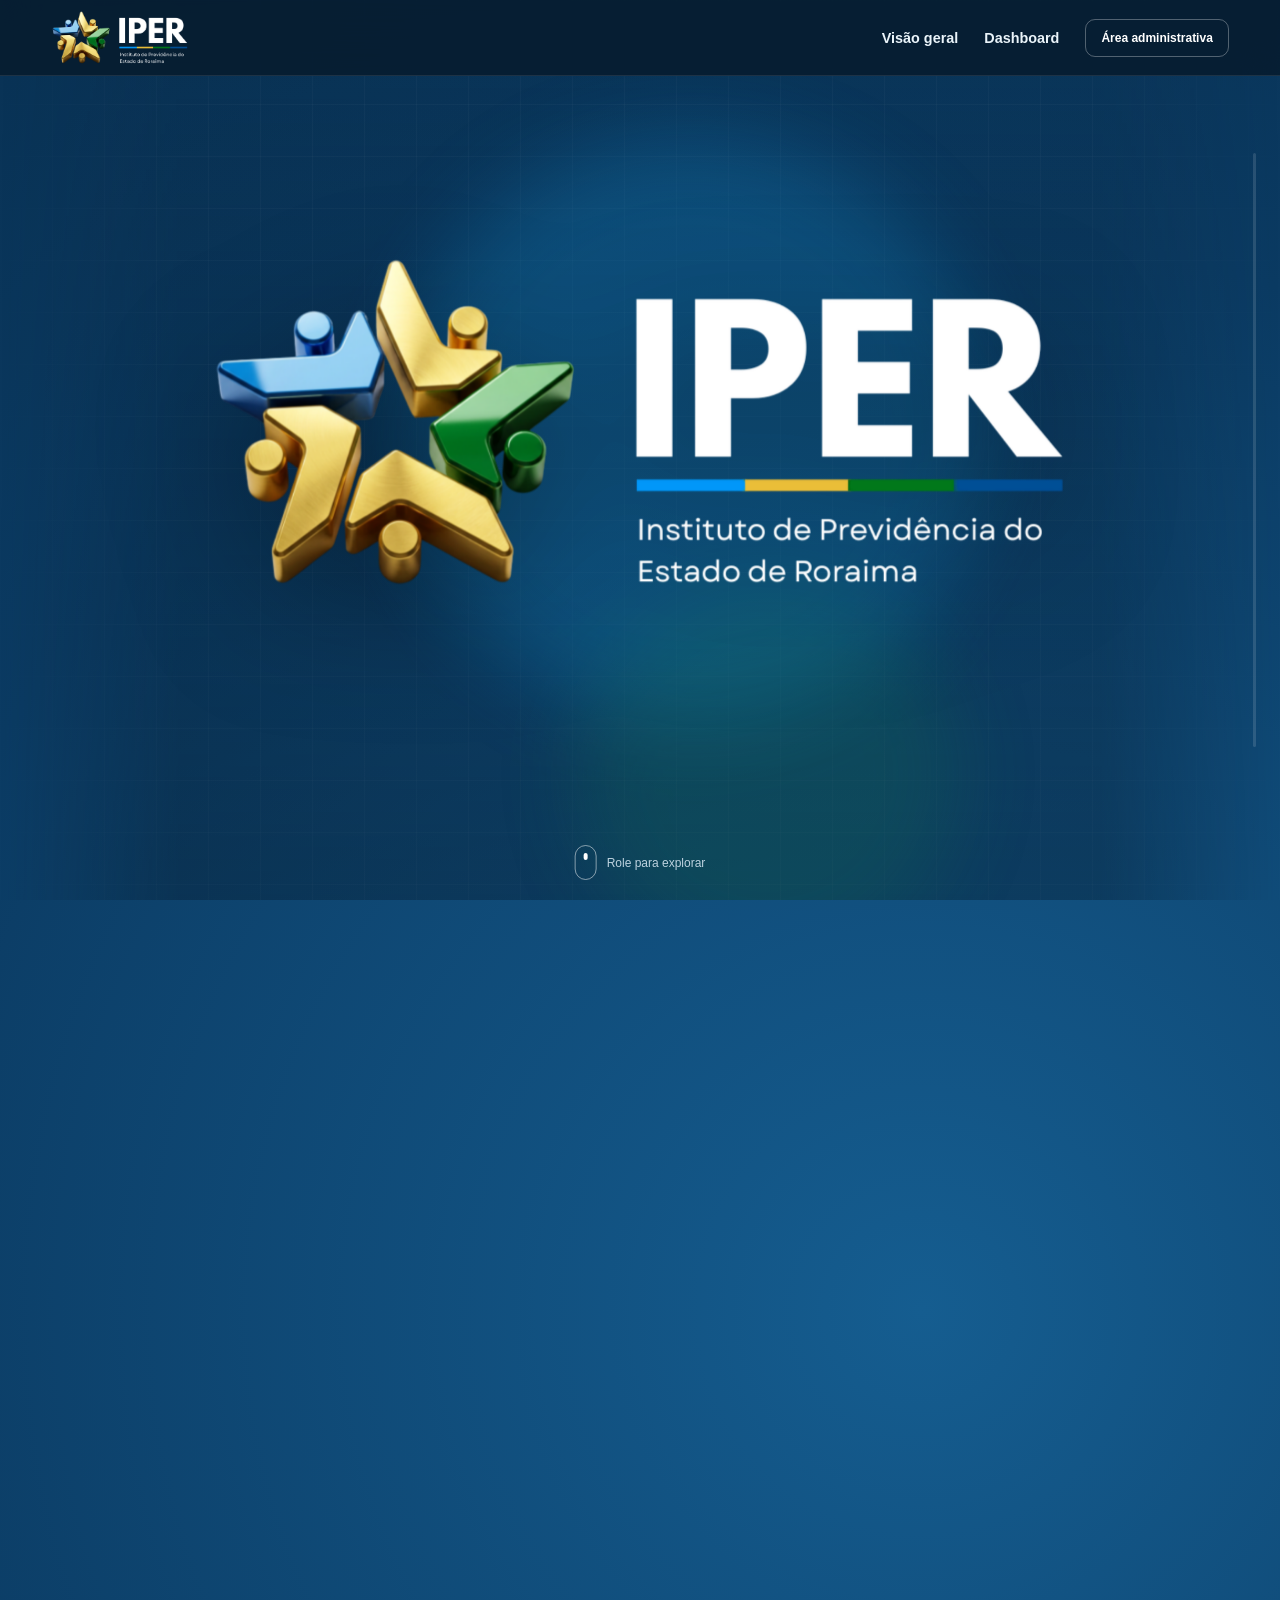
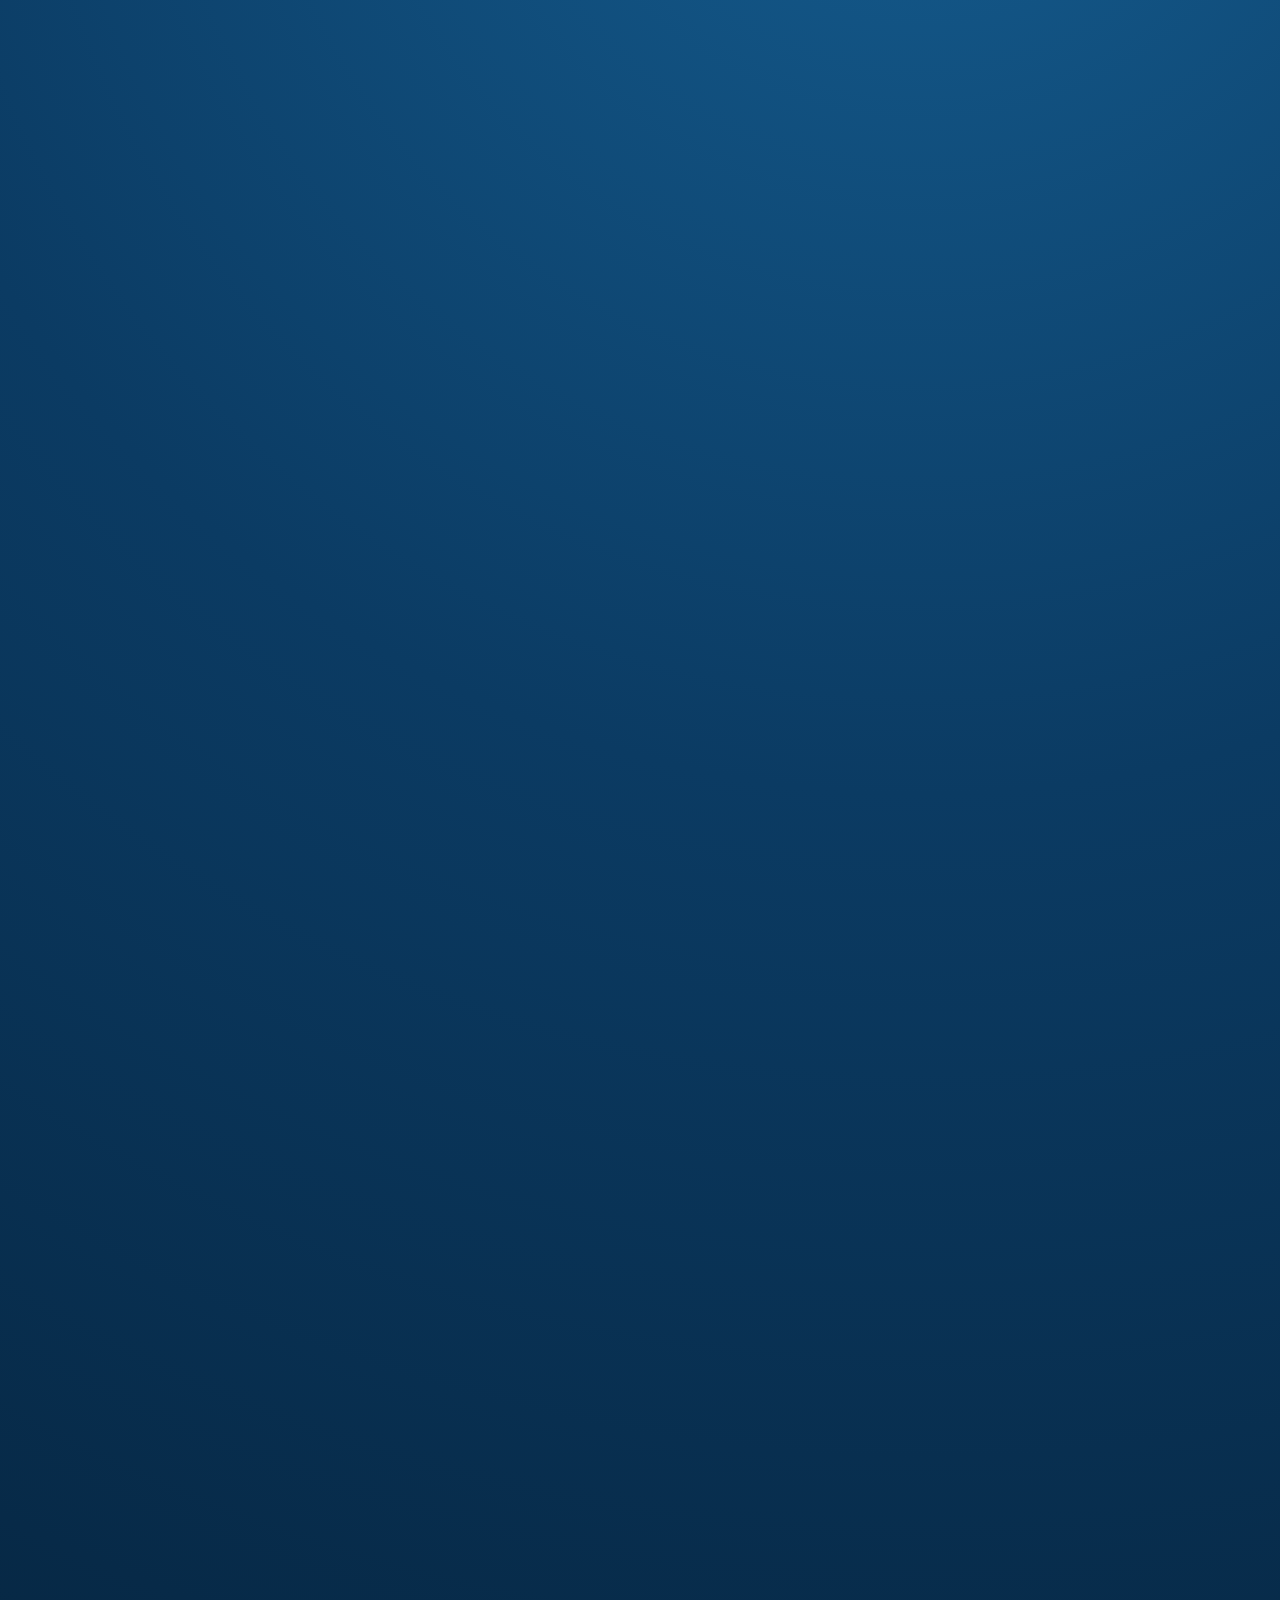
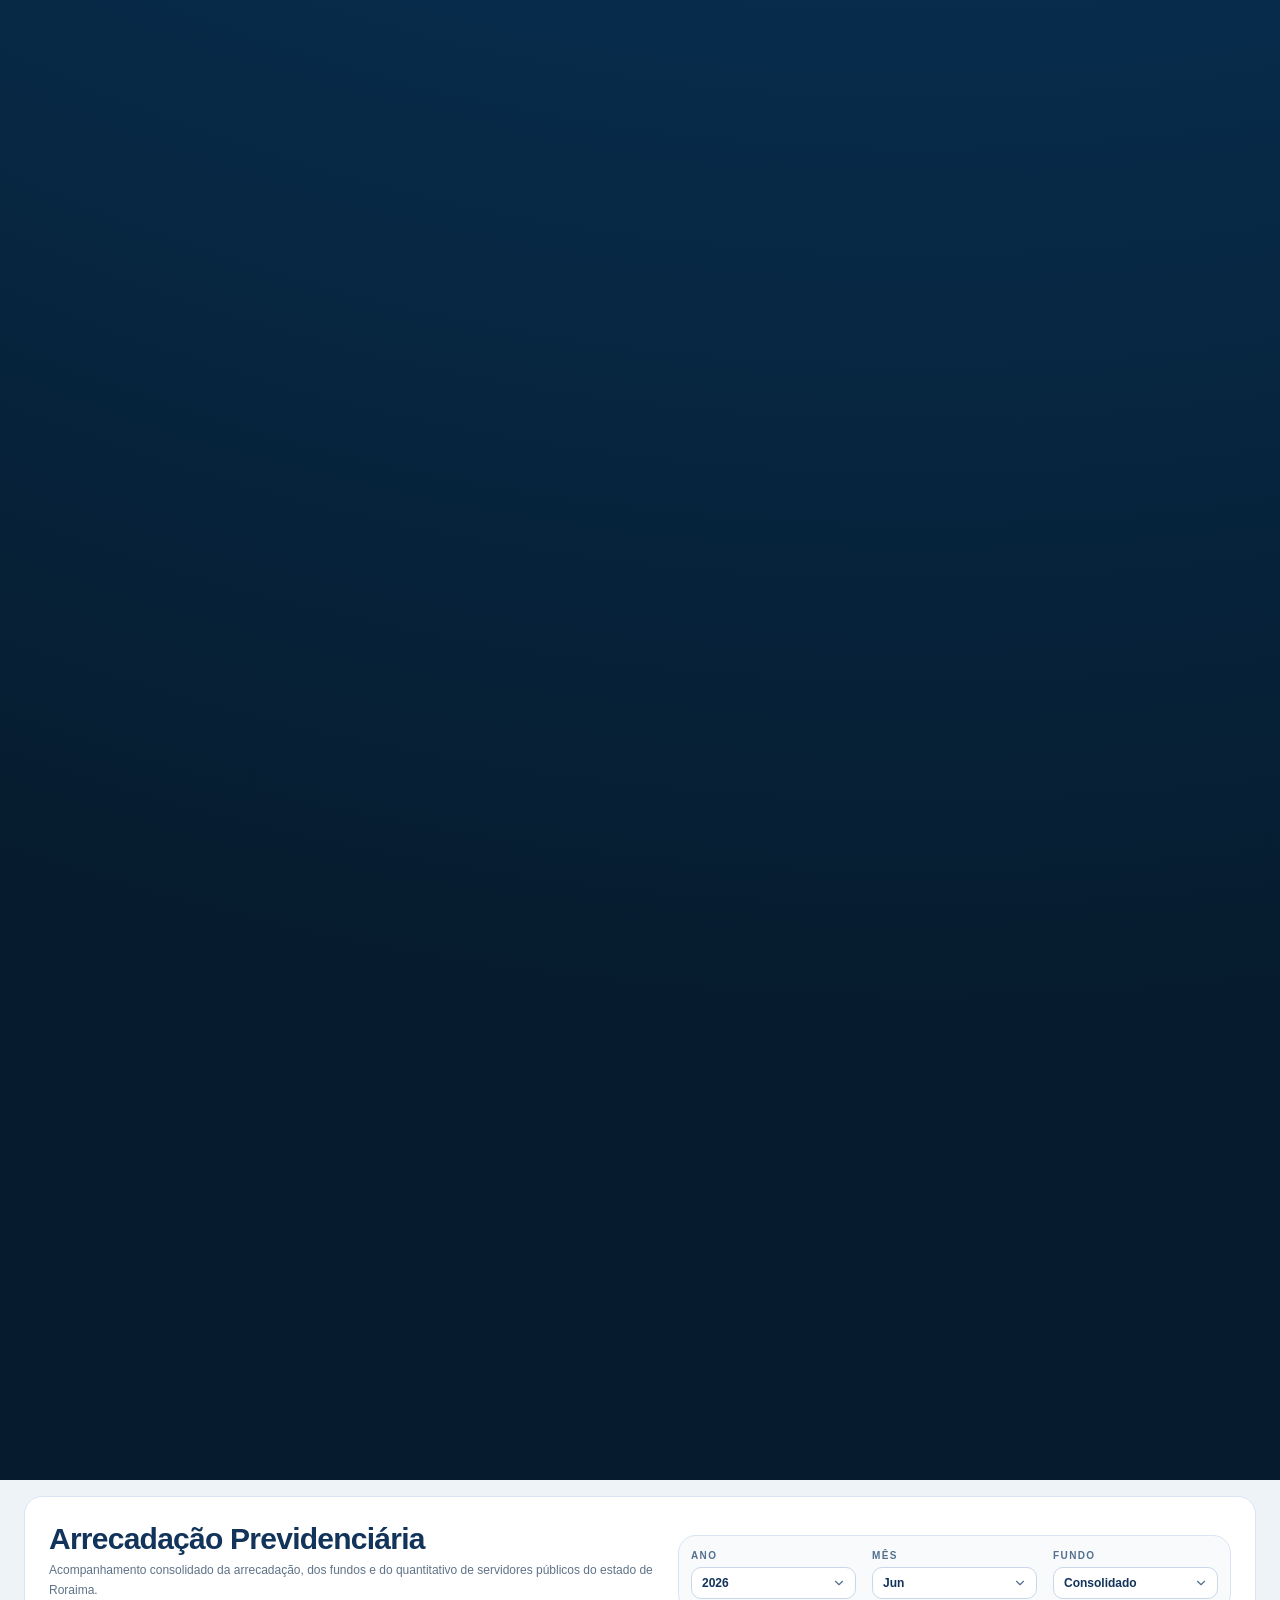
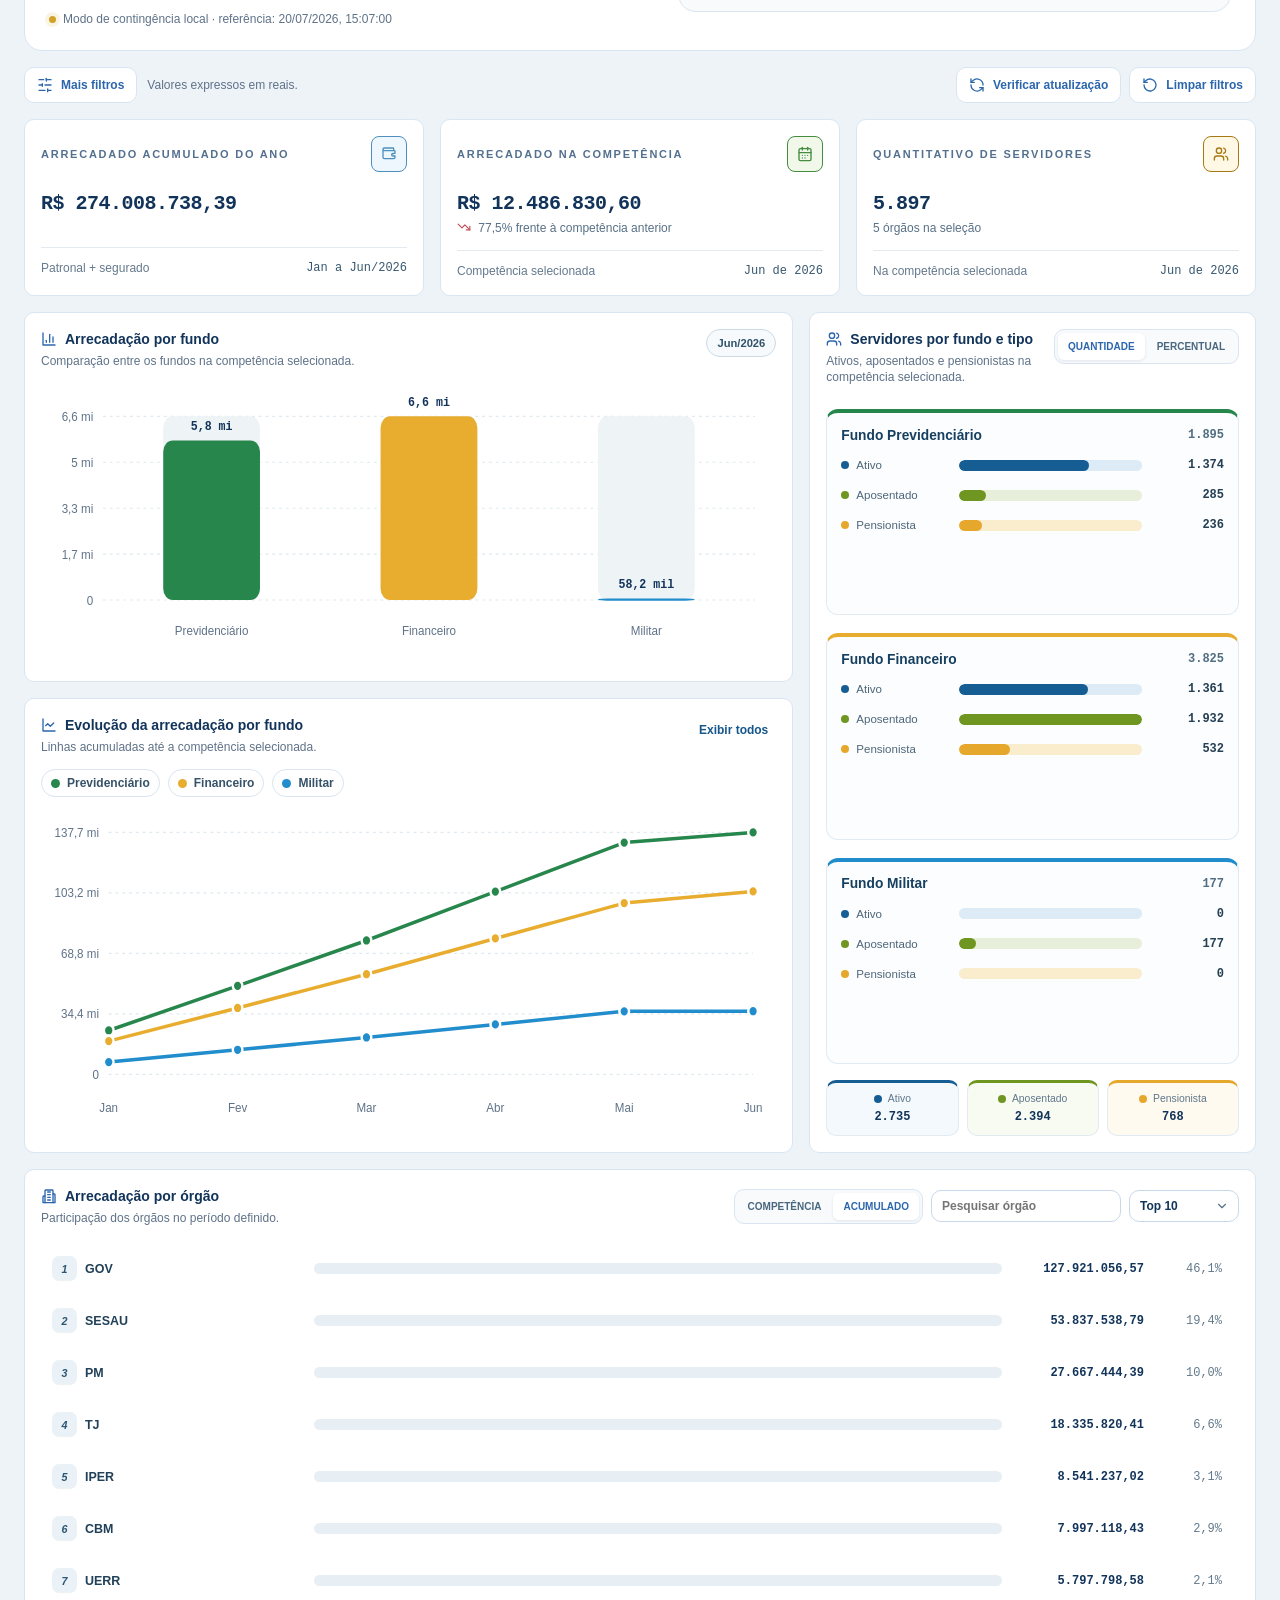
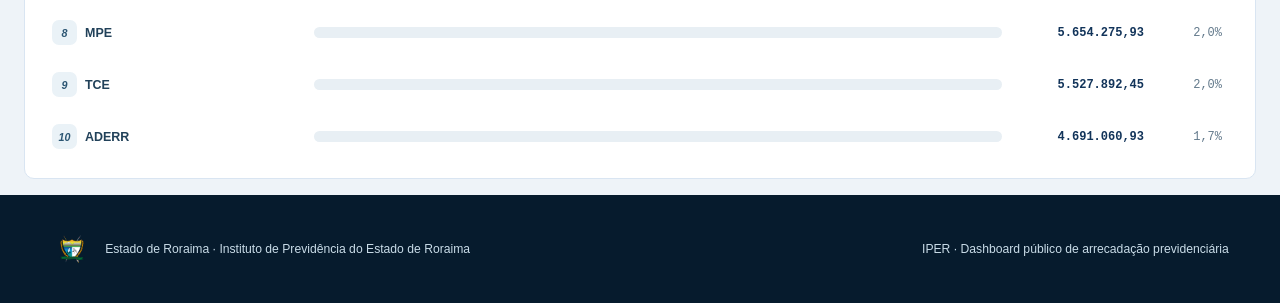
==== commit d32f243f: "ajustes seguindo as especificações para implementação" ====
--- a/index.html
+++ b/index.html
@@ -24,6 +24,7 @@
 		<link rel="apple-touch-icon" href="assets/favicon.png" />
 		<link rel="preload" href="assets/logo-iper.png" as="image" />
 		<link rel="stylesheet" href="styles.css" />
+		<!-- Lucide Icons v0.468.0: somente os SVGs utilizados foram incorporados. -->
 	</head>
 	<body>
 		<a class="skip-link" href="#dashboard">Pular para o dashboard</a>
@@ -235,7 +236,8 @@
 								aria-expanded="false"
 								aria-controls="advancedFilters"
 							>
-								<span aria-hidden="true">☰</span> Mais filtros
+								<svg class="lucide lucide-sliders-horizontal" aria-hidden="true" viewBox="0 0 24 24"><line x1="21" x2="14" y1="4" y2="4"></line><line x1="10" x2="3" y1="4" y2="4"></line><line x1="21" x2="12" y1="12" y2="12"></line><line x1="8" x2="3" y1="12" y2="12"></line><line x1="21" x2="16" y1="20" y2="20"></line><line x1="12" x2="3" y1="20" y2="20"></line><line x1="14" x2="14" y1="2" y2="6"></line><line x1="8" x2="8" y1="10" y2="14"></line><line x1="16" x2="16" y1="18" y2="22"></line></svg>
+								<span>Mais filtros</span>
 							</button>
 							<p class="currency-note">
 								Valores expressos em reais.
@@ -252,14 +254,16 @@
 								id="refreshData"
 								type="button"
 							>
-								Verificar atualização
+								<svg class="lucide lucide-refresh-cw" aria-hidden="true" viewBox="0 0 24 24"><path d="M21 12a9 9 0 0 0-15.17-6.55L3 8"></path><path d="M3 3v5h5"></path><path d="M3 12a9 9 0 0 0 15.17 6.55L21 16"></path><path d="M16 16h5v5"></path></svg>
+								<span>Verificar atualização</span>
 							</button>
 							<button
 								class="soft-button"
 								id="resetFilters"
 								type="button"
 							>
-								Limpar filtros
+								<svg class="lucide lucide-rotate-ccw" aria-hidden="true" viewBox="0 0 24 24"><path d="M3 12a9 9 0 1 0 3-6.7L3 8"></path><path d="M3 3v5h5"></path></svg>
+								<span>Limpar filtros</span>
 							</button>
 							<!-- <button class="primary-button" type="button" data-open-admin>Administrar</button> -->
 						</div>
@@ -317,7 +321,7 @@
 						<article class="metric-card metric-blue">
 							<div class="metric-card-head">
 								<span>Arrecadado acumulado do ano</span>
-								<i aria-hidden="true">▣</i>
+								<i aria-hidden="true"><svg class="lucide lucide-wallet" viewBox="0 0 24 24"><path d="M19 7V4a1 1 0 0 0-1-1H5a2 2 0 0 0 0 4h15a1 1 0 0 1 1 1v3h-3a2 2 0 0 0 0 4h3v2a2 2 0 0 1-2 2H5a2 2 0 0 1-2-2V5"></path><path d="M18 12h.01"></path></svg></i>
 							</div>
 							<strong id="annualRevenueKpi">—</strong>
 							<br />
@@ -330,7 +334,7 @@
 						<article class="metric-card metric-green">
 							<div class="metric-card-head">
 								<span>Arrecadado na competência</span>
-								<i aria-hidden="true">◎</i>
+								<i aria-hidden="true"><svg class="lucide lucide-calendar-days" viewBox="0 0 24 24"><path d="M8 2v4"></path><path d="M16 2v4"></path><rect width="18" height="18" x="3" y="4" rx="2"></rect><path d="M3 10h18"></path><path d="M8 14h.01"></path><path d="M12 14h.01"></path><path d="M16 14h.01"></path><path d="M8 18h.01"></path><path d="M12 18h.01"></path></svg></i>
 							</div>
 							<strong id="competenceRevenueKpi">—</strong>
 							<small id="competenceRevenueNote">—</small>
@@ -343,7 +347,7 @@
 						<article class="metric-card metric-yellow">
 							<div class="metric-card-head">
 								<span>Quantitativo de servidores</span>
-								<i aria-hidden="true">↗</i>
+								<i aria-hidden="true"><svg class="lucide lucide-users" viewBox="0 0 24 24"><path d="M16 21v-2a4 4 0 0 0-4-4H6a4 4 0 0 0-4 4v2"></path><circle cx="9" cy="7" r="4"></circle><path d="M22 21v-2a4 4 0 0 0-3-3.87"></path><path d="M16 3.13a4 4 0 0 1 0 7.75"></path></svg></i>
 							</div>
 							<strong id="serversKpi">—</strong>
 							<small id="serversNote">—</small>
@@ -359,11 +363,9 @@
 							<article class="data-panel">
 								<header class="panel-heading">
 									<div>
-										<p class="panel-kicker">Competência</p>
-										<h3>Arrecadação por fundo</h3>
+										<h3><svg class="lucide lucide-chart-column" aria-hidden="true" viewBox="0 0 24 24"><path d="M3 3v18h18"></path><path d="M18 17V9"></path><path d="M13 17V5"></path><path d="M8 17v-3"></path></svg>Arrecadação por fundo</h3>
 										<p>
-											Comparação entre os fundos no mês
-											selecionado.
+											Comparação entre os fundos na competência selecionada.
 										</p>
 									</div>
 									<span
@@ -383,12 +385,7 @@
 							<article class="data-panel">
 								<header class="panel-heading">
 									<div>
-										<p class="panel-kicker">
-											Acumulado anual
-										</p>
-										<h3>
-											Evolução da arrecadação por fundo
-										</h3>
+										<h3><svg class="lucide lucide-chart-line" aria-hidden="true" viewBox="0 0 24 24"><path d="M3 3v18h18"></path><path d="m19 9-5 5-4-4-3 3"></path></svg>Evolução da arrecadação por fundo</h3>
 										<p>
 											Linhas acumuladas até a competência
 											selecionada.
@@ -418,8 +415,7 @@
 						<article class="data-panel server-panel">
 							<header class="panel-heading">
 								<div>
-									<p class="panel-kicker">Pessoas</p>
-									<h3>Servidores por fundo e tipo</h3>
+									<h3><svg class="lucide lucide-users" aria-hidden="true" viewBox="0 0 24 24"><path d="M16 21v-2a4 4 0 0 0-4-4H6a4 4 0 0 0-4 4v2"></path><circle cx="9" cy="7" r="4"></circle><path d="M22 21v-2a4 4 0 0 0-3-3.87"></path><path d="M16 3.13a4 4 0 0 1 0 7.75"></path></svg>Servidores por fundo e tipo</h3>
 									<p>
 										Ativos, aposentados e pensionistas na
 										competência selecionada.
@@ -456,8 +452,7 @@
 					<article class="data-panel agency-panel">
 						<header class="panel-heading agency-heading">
 							<div>
-								<p class="panel-kicker">Ranking</p>
-								<h3>Arrecadação por órgão</h3>
+								<h3><svg class="lucide lucide-building-2" aria-hidden="true" viewBox="0 0 24 24"><path d="M6 22V4c0-.55.45-1 1-1h10c.55 0 1 .45 1 1v18Z"></path><path d="M6 12H4c-.55 0-1 .45-1 1v9h3"></path><path d="M18 9h2c.55 0 1 .45 1 1v12h-3"></path><path d="M10 6h4"></path><path d="M10 10h4"></path><path d="M10 14h4"></path><path d="M10 18h4"></path></svg>Arrecadação por órgão</h3>
 								<p>
 									Participação dos órgãos no período definido.
 								</p>
--- a/styles.css
+++ b/styles.css
@@ -120,14 +120,14 @@
 	--yellow: #e8ad2f;
 	--yellow-soft: #fff7df;
 	--military: #2a7fb0;
-	--surface: #f1f6f9;
+	--surface: #eef3f8;
 	--card: #ffffff;
-	--ink: #142433;
-	--muted: #61758b;
-	--border: #cfdee8;
+	--ink: #12345a;
+	--muted: #5f7288;
+	--border: #d9e5f2;
 	--border-soft: #e2ebf1;
-	--shadow: 0 12px 30px rgba(8, 38, 64, 0.06);
-	--radius: 14px;
+	--shadow: none;
+	--radius: 10px;
 	--max: 1480px;
 	--font-sans: "Segoe UI", "Helvetica Neue", Arial, sans-serif;
 	--font-mono:
@@ -174,14 +174,7 @@
 }
 body {
 	margin: 0;
-	font-family:
-		Inter,
-		ui-sans-serif,
-		system-ui,
-		-apple-system,
-		BlinkMacSystemFont,
-		"Segoe UI",
-		sans-serif;
+	font-family: var(--font-sans);
 	color: var(--ink);
 	background: var(--surface);
 	font-size: 15px;
@@ -189,7 +182,7 @@
 button,
 input,
 select {
-	font: inherit;
+	font-family: inherit;
 }
 button {
 	color: inherit;
@@ -252,9 +245,11 @@
 .primary-button,
 .text-button {
 	border: 0;
-	border-radius: 9px;
+	border-radius: 10px;
 	cursor: pointer;
-	font-weight: 750;
+	font-size: 12px;
+	font-weight: 600;
+	line-height: 16px;
 	transition: 0.18s ease;
 }
 .outline-button {
@@ -281,17 +276,47 @@
 }
 .soft-button {
 	display: inline-flex;
-	gap: 7px;
+	gap: 8px;
 	align-items: center;
 	justify-content: center;
-	padding: 10px 14px;
+	min-height: 36px;
+	padding: 9px 12px;
 	border: 1px solid var(--border);
 	background: #fff;
-	color: var(--navy-800);
+	color: #2b66ad;
 }
 .soft-button:hover {
-	border-color: #9fb8c9;
-	background: #f8fbfd;
+	border-color: #a9c0db;
+	background: #f8fafc;
+}
+.soft-button:focus-visible,
+.text-button:focus-visible,
+.segmented-control button:focus-visible,
+.agency-row:focus-visible,
+.server-type-row:focus-visible,
+.legend-button:focus-visible {
+	outline: 3px solid rgba(43, 102, 173, 0.22);
+	outline-offset: 2px;
+}
+.soft-button:disabled,
+.text-button:disabled {
+	cursor: not-allowed;
+	opacity: 0.55;
+}
+.lucide {
+	display: inline-block;
+	width: 16px;
+	height: 16px;
+	flex: 0 0 auto;
+	fill: none;
+	stroke: currentColor;
+	stroke-width: 2;
+	stroke-linecap: round;
+	stroke-linejoin: round;
+}
+.lucide-aux {
+	width: 14px;
+	height: 14px;
 }
 .text-button {
 	background: transparent;
@@ -655,45 +680,60 @@
 /* Dashboard */
 .dashboard {
 	scroll-margin-top: 76px;
-	padding: 40px clamp(12px, 2vw, 28px) 72px;
+	padding: 16px;
 	background: var(--surface);
 }
 .dashboard-shell {
+	width: 100%;
 	max-width: var(--max);
 	margin: 0 auto;
+	box-sizing: border-box;
+}
+body[data-iframe-mode="dashboard"] {
+	background: #eef3f8;
+}
+body[data-iframe-mode="dashboard"] .dashboard-shell {
+	padding: 16px;
 }
 .dashboard-hero-card {
 	display: grid;
-	grid-template-columns: minmax(0, 1.45fr) minmax(390px, 0.85fr);
-	gap: 24px;
+	grid-template-columns: minmax(0, 1fr) auto;
+	gap: 16px;
 	align-items: center;
 	padding: 24px;
-	border: 1px solid var(--border);
-	border-radius: var(--radius);
+	border: 1px solid #d9e5f2;
+	border-radius: 18px;
 	background: #fff;
-	box-shadow: var(--shadow);
+	box-shadow: none;
 }
 .dashboard-title-block h2 {
 	font-family: var(--font-sans);
-	font-size: var(--text-3xl);
-	color: #0a3761;
-	margin: 0 0 8px;
+	font-size: 30px;
+	font-weight: 700;
+	line-height: 36px;
+	color: #12345a;
+	margin: 0 0 4px;
 	letter-spacing: -0.025em;
+}
+.dashboard-title-block .micro-label {
+	display: none;
 }
 .dashboard-title-block > p {
 	max-width: 720px;
 	margin: 0;
-	color: #486077;
-	line-height: 1.55;
+	color: #5f7288;
+	font-size: 12px;
+	font-weight: 400;
+	line-height: 19.5px;
 }
 .sync-line {
 	display: flex;
 	align-items: center;
 	gap: 7px;
 	margin-top: 12px;
-	color: #5d7286;
-	font-size: 0.76rem;
-	font-weight: 700;
+	color: #5f7288;
+	font-size: 12px;
+	font-weight: 400;
 }
 .sync-dot {
 	width: 7px;
@@ -714,21 +754,22 @@
 	display: grid;
 	grid-template-columns: repeat(3, 1fr);
 	gap: 16px;
-	padding: 16px;
-	border: 1px solid var(--border);
-	border-radius: 14px;
-	background: #f9fbfd;
+	padding: 12px;
+	border: 1px solid #d9e5f2;
+	border-radius: 18px;
+	background: #f8fafc;
 }
 .primary-filters label,
 .advanced-filters label,
 .table-actions label {
 	display: grid;
-	gap: 7px;
-	color: #365169;
-	font-size: 0.67rem;
+	gap: 4px;
+	color: #54708f;
+	font-size: 10px;
+	line-height: 15px;
 	text-transform: uppercase;
-	letter-spacing: 0.11em;
-	font-weight: 850;
+	letter-spacing: 0.14em;
+	font-weight: 700;
 }
 .primary-filters select,
 .advanced-filters input,
@@ -738,33 +779,60 @@
 .table-actions select {
 	width: 100%;
 	min-width: 0;
-	border: 1px solid #bcd0de;
-	border-radius: 8px;
+	min-height: 32px;
+	border: 1px solid #c8d8ea;
+	border-radius: 10px;
 	background: #fff;
-	color: #15334c;
-	padding: 10px 12px;
+	color: #12345a;
+	padding: 6px 30px 6px 10px;
+	font-size: 12px;
+	font-weight: 600;
+	line-height: 16px;
 	outline: none;
+}
+.primary-filters select,
+.advanced-filters select,
+.agency-controls select {
+	appearance: none;
+	background-image: url("data:image/svg+xml,%3Csvg xmlns='http://www.w3.org/2000/svg' width='14' height='14' viewBox='0 0 24 24' fill='none' stroke='%2354708f' stroke-width='2' stroke-linecap='round' stroke-linejoin='round'%3E%3Cpath d='m6 9 6 6 6-6'/%3E%3C/svg%3E");
+	background-position: right 9px center;
+	background-repeat: no-repeat;
 }
 .primary-filters select:focus,
 .advanced-filters input:focus,
 .advanced-filters select:focus,
 .agency-controls input:focus,
 .agency-controls select:focus {
-	border-color: #4b91bf;
-	box-shadow: 0 0 0 3px rgba(33, 141, 204, 0.12);
+	border-color: #2b66ad;
+	box-shadow: 0 0 0 3px rgba(43, 102, 173, 0.16);
+}
+.primary-filters select:hover,
+.advanced-filters input:hover,
+.advanced-filters select:hover,
+.agency-controls input:hover,
+.agency-controls select:hover {
+	border-color: #a9c0db;
+}
+.primary-filters select:disabled,
+.advanced-filters input:disabled,
+.advanced-filters select:disabled,
+.agency-controls input:disabled,
+.agency-controls select:disabled {
+	cursor: not-allowed;
+	opacity: 0.55;
 }
 .toolbar {
 	display: flex;
 	align-items: center;
 	justify-content: space-between;
-	gap: 20px;
-	margin: 12px 0;
+	gap: 16px;
+	margin: 16px 0;
 }
 .toolbar-left,
 .toolbar-actions {
 	display: flex;
 	align-items: center;
-	gap: 9px;
+	gap: 8px;
 	flex-wrap: wrap;
 }
 .active-filter-chips {
@@ -792,14 +860,15 @@
 	font-weight: 900;
 }
 .advanced-filters {
+	display: grid;
 	grid-template-columns: repeat(4, minmax(150px, 1fr));
-	gap: 13px;
+	gap: 16px;
 	padding: 16px;
-	margin-bottom: 14px;
+	margin-bottom: 16px;
 	border: 1px solid var(--border);
-	border-radius: var(--radius);
+	border-radius: 10px;
 	background: #fff;
-	box-shadow: var(--shadow);
+	box-shadow: none;
 }
 .advanced-filters[hidden] {
 	display: none;
@@ -809,33 +878,26 @@
 }
 .currency-note {
 	margin: 10px 2px;
-	color: #62788a;
-	font-size: 0.72rem;
+	color: #5f7288;
+	font-size: 12px;
 }
 .kpi-grid {
 	display: grid;
 	grid-template-columns: repeat(3, 1fr);
-	gap: 14px;
-	margin-bottom: 14px;
+	gap: 16px;
+	margin-bottom: 16px;
 }
 .metric-card {
-	padding: calc(0.25em * 4);
-	border: 1px solid var(--border);
-	border-radius: var(--radius);
+	padding: 16px;
+	border: 1px solid #d9e5f2;
+	border-radius: 10px;
 	background: #fff;
-	box-shadow: var(--shadow);
+	box-shadow: none;
 	overflow: hidden;
 	position: relative;
 }
 .metric-card:after {
-	content: "";
-	position: absolute;
-	right: -24px;
-	top: -28px;
-	width: 86px;
-	height: 86px;
-	border-radius: 50%;
-	opacity: 0.75;
+	display: none;
 }
 .metric-blue:after {
 	background: var(--blue-soft);
@@ -864,11 +926,15 @@
 	z-index: 1;
 	display: grid;
 	place-items: center;
-	width: 29px;
-	height: 29px;
-	border-radius: 7px;
+	width: 36px;
+	height: 36px;
+	border-radius: 8px;
 	border: 1px solid currentColor;
 	font-style: normal;
+}
+.metric-card-head i .lucide {
+	width: 16px;
+	height: 16px;
 }
 .metric-blue .metric-card-head i {
 	color: #4d90bd;
@@ -887,19 +953,34 @@
 	margin: 22px 0 6px;
 	font-family: var(--font-mono);
 	font-size: clamp(14px, 2vw, 20px);
-	letter-spacing: -0.05em;
+	line-height: 1;
+	letter-spacing: -0.025em;
 	font-weight: 700;
 	color: #12345a;
 	overflow-wrap: anywhere;
 }
 .metric-card > small {
 	font-family: var(--font-sans);
-	font-size: 0.75rem;
+	font-size: 12px;
+	font-weight: 400;
+	line-height: 16px;
 	display: block;
 	min-height: 20px;
 	color: #587086;
 	margin-bottom: 10px;
 }
+.metric-card > small .lucide {
+	width: 14px;
+	height: 14px;
+	margin-right: 4px;
+	vertical-align: -2px;
+}
+.metric-card > small .lucide-trending-up {
+	color: #6f9825;
+}
+.metric-card > small .lucide-trending-down {
+	color: #c44e58;
+}
 .metric-footer {
 	margin: 10px 0 0 0;
 	padding: calc(0.25rem * 3) 0 0 0;
@@ -908,48 +989,61 @@
 	justify-content: space-between;
 	gap: 12px;
 	color: #64798d;
-	font-size: 0.7rem;
+	font-size: 12px;
+	line-height: 16px;
 }
 
 .metric-footer b {
 	color: #36576e;
+	font-family: var(--font-mono);
+	font-size: 12px;
+	font-weight: 400;
 	text-align: right;
 }
 .fund-layout-grid {
 	display: grid;
 	grid-template-columns: minmax(0, 1.55fr) minmax(380px, 0.9fr);
-	gap: 14px;
+	gap: 16px;
 	align-items: stretch;
 }
 .fund-left-column {
 	display: grid;
-	gap: 14px;
+	gap: 16px;
 }
 .data-panel {
-	padding: 18px;
-	border: 1px solid var(--border);
-	border-radius: var(--radius);
+	padding: 16px;
+	border: 1px solid #d9e5f2;
+	border-radius: 10px;
 	background: #fff;
-	box-shadow: var(--shadow);
+	box-shadow: none;
 	min-width: 0;
 }
 .panel-heading {
 	display: flex;
 	justify-content: space-between;
 	align-items: flex-start;
-	gap: 18px;
-	margin-bottom: 13px;
+	gap: 16px;
+	margin-bottom: 16px;
 }
 .panel-heading h3 {
-	font-size: 1.04rem;
-	color: #0c3760;
+	display: flex;
+	align-items: center;
+	gap: 8px;
+	font-size: 14px;
+	font-weight: 600;
+	line-height: 20px;
+	color: #12345a;
 	margin: 0 0 4px;
+}
+.panel-heading h3 .lucide {
+	color: #2b66ad;
 }
 .panel-heading p:not(.panel-kicker) {
 	margin: 0;
-	color: #60758a;
-	font-size: 0.72rem;
-	line-height: 1.45;
+	color: #5f7288;
+	font-size: 12px;
+	font-weight: 400;
+	line-height: 16px;
 }
 .panel-badge {
 	white-space: nowrap;
@@ -990,18 +1084,21 @@
 	stroke-dasharray: 3 4;
 }
 .axis-label {
-	fill: #61778b;
-	font-size: 11px;
+	fill: #5f7288;
+	font-family: var(--font-sans);
+	font-size: 12px;
 }
 .axis-title {
-	fill: #3b5970;
-	font-size: 11px;
-	font-weight: 800;
+	fill: #12345a;
+	font-family: var(--font-sans);
+	font-size: 12px;
+	font-weight: 600;
 }
 .value-label {
-	fill: #29465c;
-	font-size: 11px;
-	font-weight: 800;
+	fill: #12345a;
+	font-family: var(--font-mono);
+	font-size: 12px;
+	font-weight: 700;
 }
 .fund-column {
 	cursor: pointer;
@@ -1038,8 +1135,8 @@
 	background: #fff;
 	padding: 6px 9px;
 	color: #365269;
-	font-size: 0.7rem;
-	font-weight: 750;
+	font-size: 12px;
+	font-weight: 600;
 	cursor: pointer;
 }
 .legend-button i {
@@ -1073,24 +1170,26 @@
 	display: inline-flex;
 	gap: 2px;
 	border: 1px solid var(--border);
-	border-radius: 9px;
-	background: #edf3f7;
+	border-radius: 10px;
+	background: #f8fafc;
 	padding: 3px;
 }
 .segmented-control button {
 	border: 0;
 	background: transparent;
 	border-radius: 6px;
-	padding: 7px 10px;
+	padding: 6px 10px;
 	color: #49677e;
-	font-size: 0.67rem;
-	font-weight: 850;
+	font-size: 10px;
+	font-weight: 700;
+	line-height: 15px;
+	text-transform: uppercase;
 	cursor: pointer;
 }
 .segmented-control button.is-active {
 	background: #fff;
-	color: #164a75;
-	box-shadow: 0 2px 7px rgba(8, 38, 64, 0.1);
+	color: #2b66ad;
+	box-shadow: 0 1px 3px rgba(18, 52, 90, 0.1);
 }
 .server-chart {
 	display: grid;
@@ -1126,11 +1225,7 @@
 	color: #163f60;
 }
 .server-fund-title span {
-	font:
-		800 0.82rem ui-monospace,
-		SFMono-Regular,
-		Consolas,
-		monospace;
+	font: 700 12px/16px var(--font-mono);
 	color: #516d82;
 }
 .server-type-row {
@@ -1209,11 +1304,7 @@
 }
 .server-type-row b {
 	text-align: right;
-	font:
-		800 0.75rem ui-monospace,
-		SFMono-Regular,
-		Consolas,
-		monospace;
+	font: 700 12px/16px var(--font-mono);
 	color: #243e52;
 }
 .server-summary {
@@ -1253,15 +1344,11 @@
 .server-summary strong {
 	display: block;
 	margin-top: 5px;
-	font:
-		800 0.9rem ui-monospace,
-		SFMono-Regular,
-		Consolas,
-		monospace;
+	font: 700 12px/16px var(--font-mono);
 }
 .agency-panel,
 .table-panel {
-	margin-top: 14px;
+	margin-top: 16px;
 }
 .agency-heading,
 .table-heading {
@@ -1270,7 +1357,7 @@
 .agency-controls,
 .table-actions {
 	display: flex;
-	gap: 9px;
+	gap: 8px;
 	align-items: center;
 	flex-wrap: wrap;
 }
@@ -1295,17 +1382,28 @@
 	border-radius: 99px;
 }
 .agency-row {
+	width: 100%;
 	display: grid;
 	grid-template-columns: minmax(185px, 0.8fr) minmax(220px, 2.2fr) 130px 66px;
 	gap: 12px;
 	align-items: center;
 	padding: 8px 10px;
+	border: 1px solid transparent;
 	border-radius: 10px;
+	background: #fff;
+	color: #12345a;
+	font-family: var(--font-sans);
+	text-align: left;
 	cursor: pointer;
 	transition: 0.15s;
 }
 .agency-row:hover {
-	background: #f3f8fb;
+	border-color: #d9e5f2;
+	background: #f8fafc;
+}
+.agency-row[aria-pressed="true"] {
+	border-color: #2b66ad;
+	background: #eef5fc;
 }
 .agency-name {
 	display: flex;
@@ -1344,16 +1442,12 @@
 }
 .agency-value {
 	text-align: right;
-	font:
-		800 0.76rem ui-monospace,
-		SFMono-Regular,
-		Consolas,
-		monospace;
+	font: 700 12px/16px var(--font-mono);
 }
 .agency-share {
 	text-align: right;
 	color: #62798b;
-	font-size: 0.7rem;
+	font: 400 12px/16px var(--font-mono);
 }
 .table-actions label {
 	grid-auto-flow: column;
@@ -1876,6 +1970,98 @@
 	}
 }
 
+/* Carteira IPER - padronização do painel de arrecadação */
+.soft-button .lucide,
+.text-button .lucide {
+	pointer-events: none;
+}
+.soft-button.is-loading .lucide-refresh-cw {
+	animation: dashboard-spin 0.9s linear infinite;
+}
+@keyframes dashboard-spin {
+	to {
+		transform: rotate(360deg);
+	}
+}
+.tooltip,
+.toast,
+.chart-empty,
+.fund-line-legend {
+	font-family: var(--font-sans);
+}
+.tooltip,
+.chart-empty {
+	font-size: 12px;
+	line-height: 16px;
+}
+
+@media (min-width: 640px) {
+	.dashboard {
+		padding: 16px 20px;
+	}
+	body[data-iframe-mode="dashboard"] .dashboard-shell {
+		padding: 16px 20px;
+	}
+}
+
+@media (min-width: 1024px) {
+	.dashboard {
+		padding: 16px 24px;
+	}
+	body[data-iframe-mode="dashboard"] .dashboard-shell {
+		padding: 16px 24px;
+	}
+	.dashboard-hero-card {
+		grid-template-columns: minmax(0, 1fr) auto;
+	}
+}
+
+@media (max-width: 1023px) {
+	.dashboard-hero-card {
+		grid-template-columns: 1fr;
+	}
+	.primary-filters {
+		max-width: none;
+	}
+}
+
+@media (max-width: 639px) {
+	.dashboard,
+	body[data-iframe-mode="dashboard"] .dashboard-shell {
+		padding: 16px;
+	}
+	.dashboard-hero-card {
+		padding: 24px;
+	}
+	.dashboard-title-block h2 {
+		font-size: 24px;
+		line-height: 32px;
+	}
+	.metric-card > strong {
+		font-size: clamp(14px, 5vw, 20px);
+	}
+	.agency-row {
+		grid-template-columns: minmax(0, 1fr) 92px;
+	}
+	.agency-bar-track,
+	.agency-share {
+		display: none;
+	}
+}
+
+@media (pointer: coarse) {
+	.soft-button,
+	.text-button,
+	.primary-filters select,
+	.advanced-filters input,
+	.advanced-filters select,
+	.agency-controls input,
+	.agency-controls select,
+	.segmented-control button {
+		min-height: 44px;
+	}
+}
+
 /* Scroll story responsive overrides */
 @media (max-width: 1120px) {
 	.story-copy {
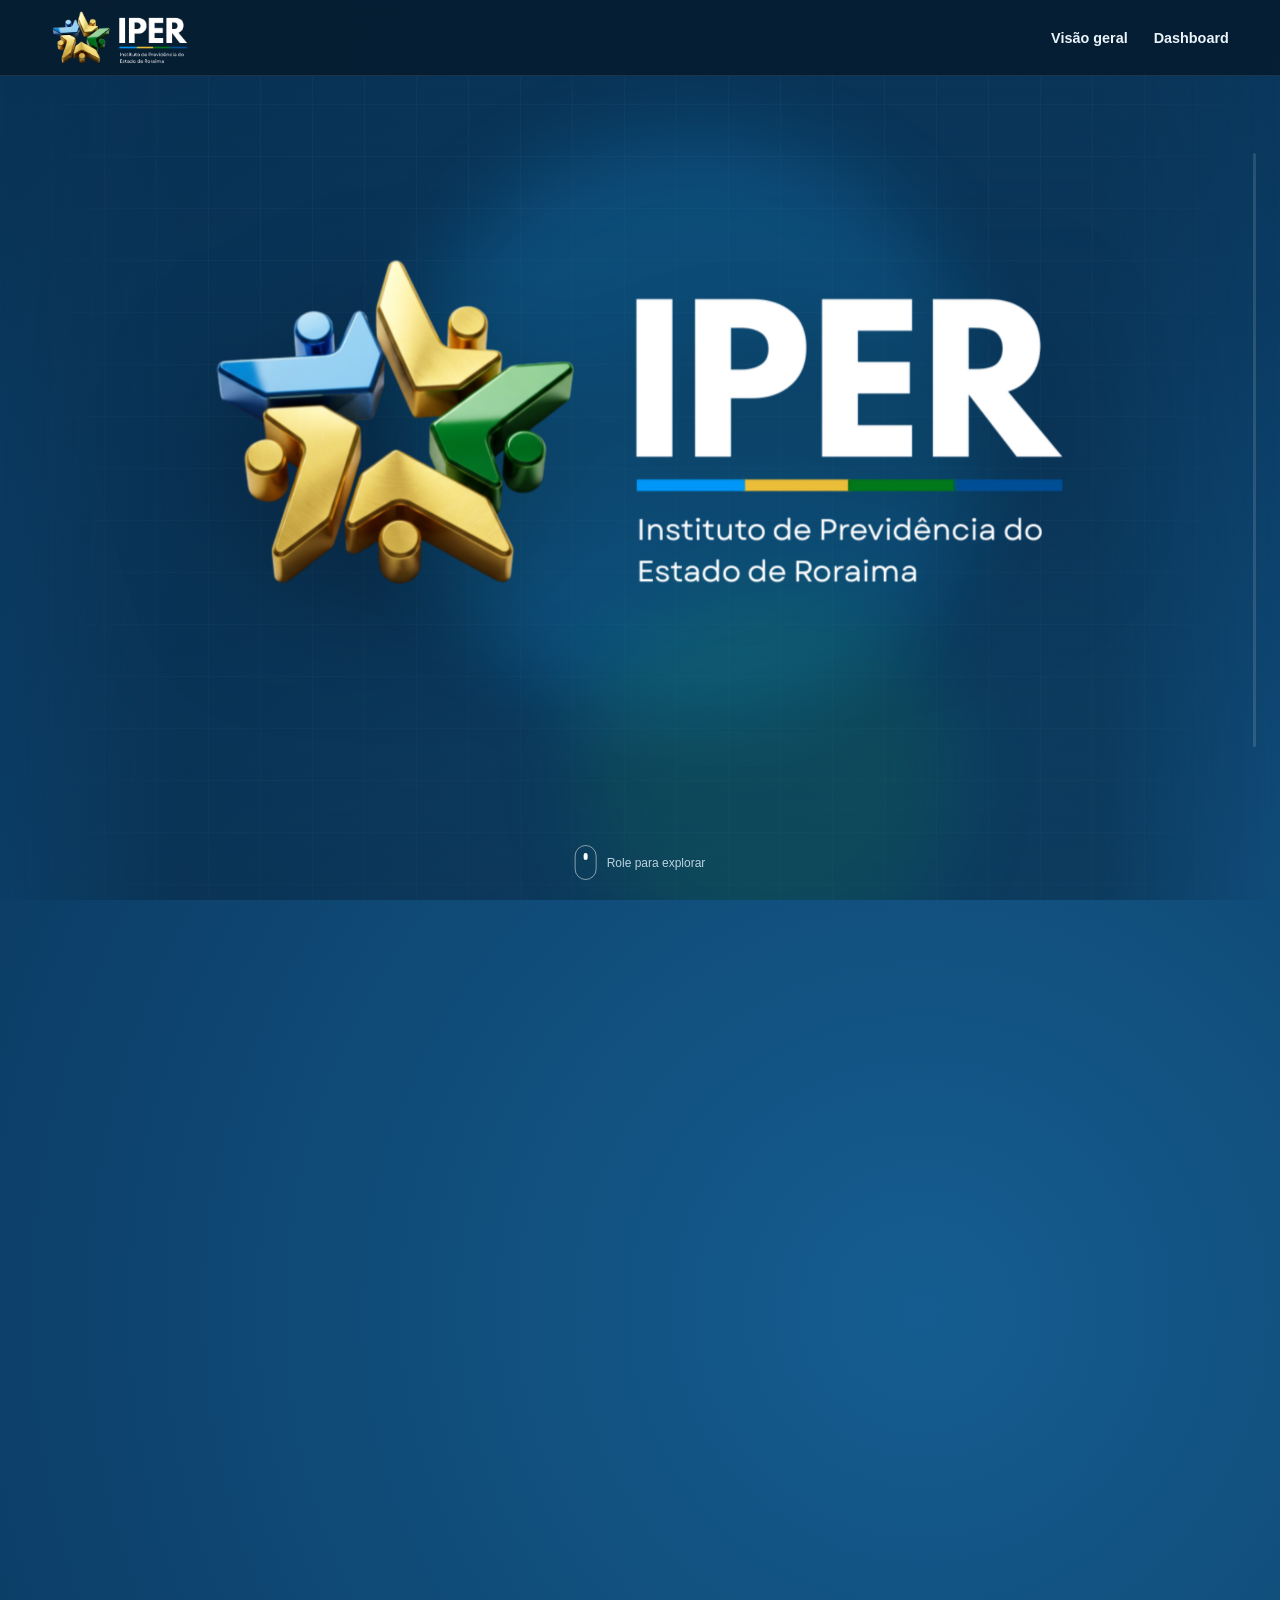
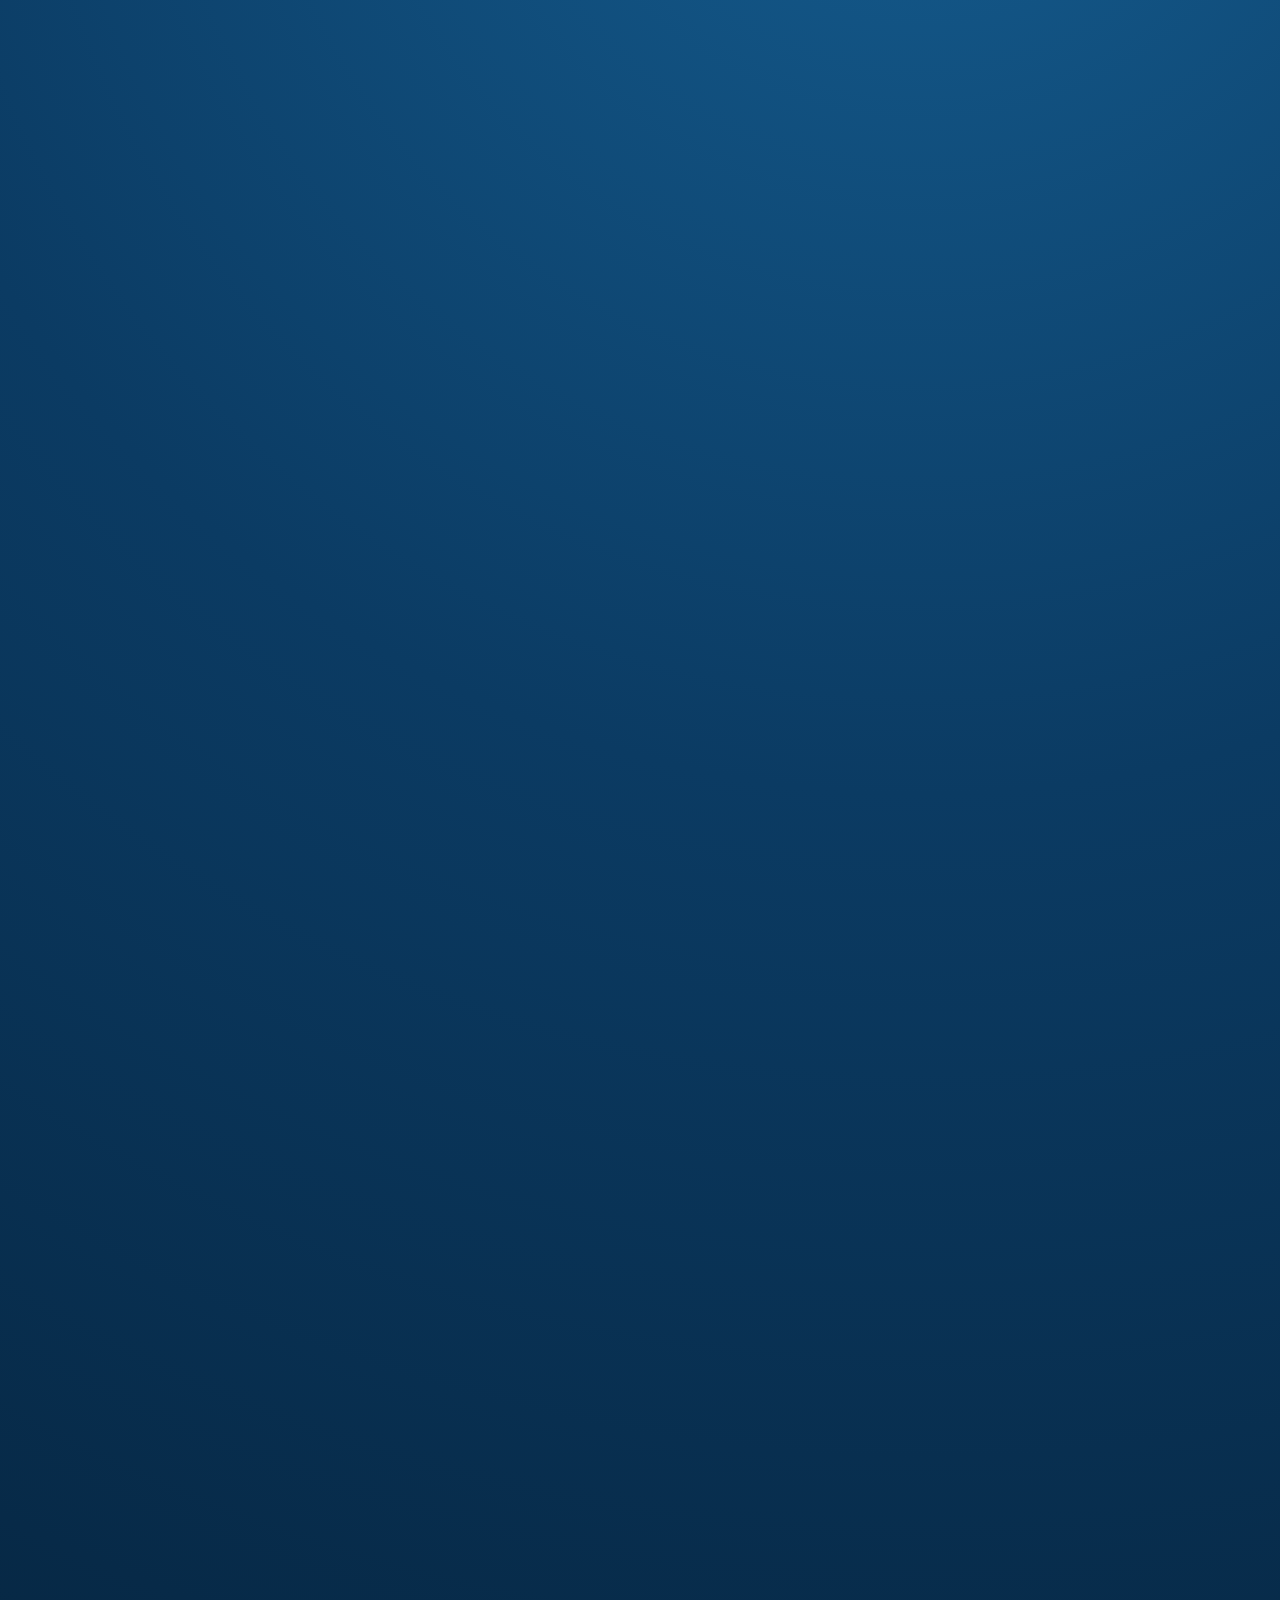
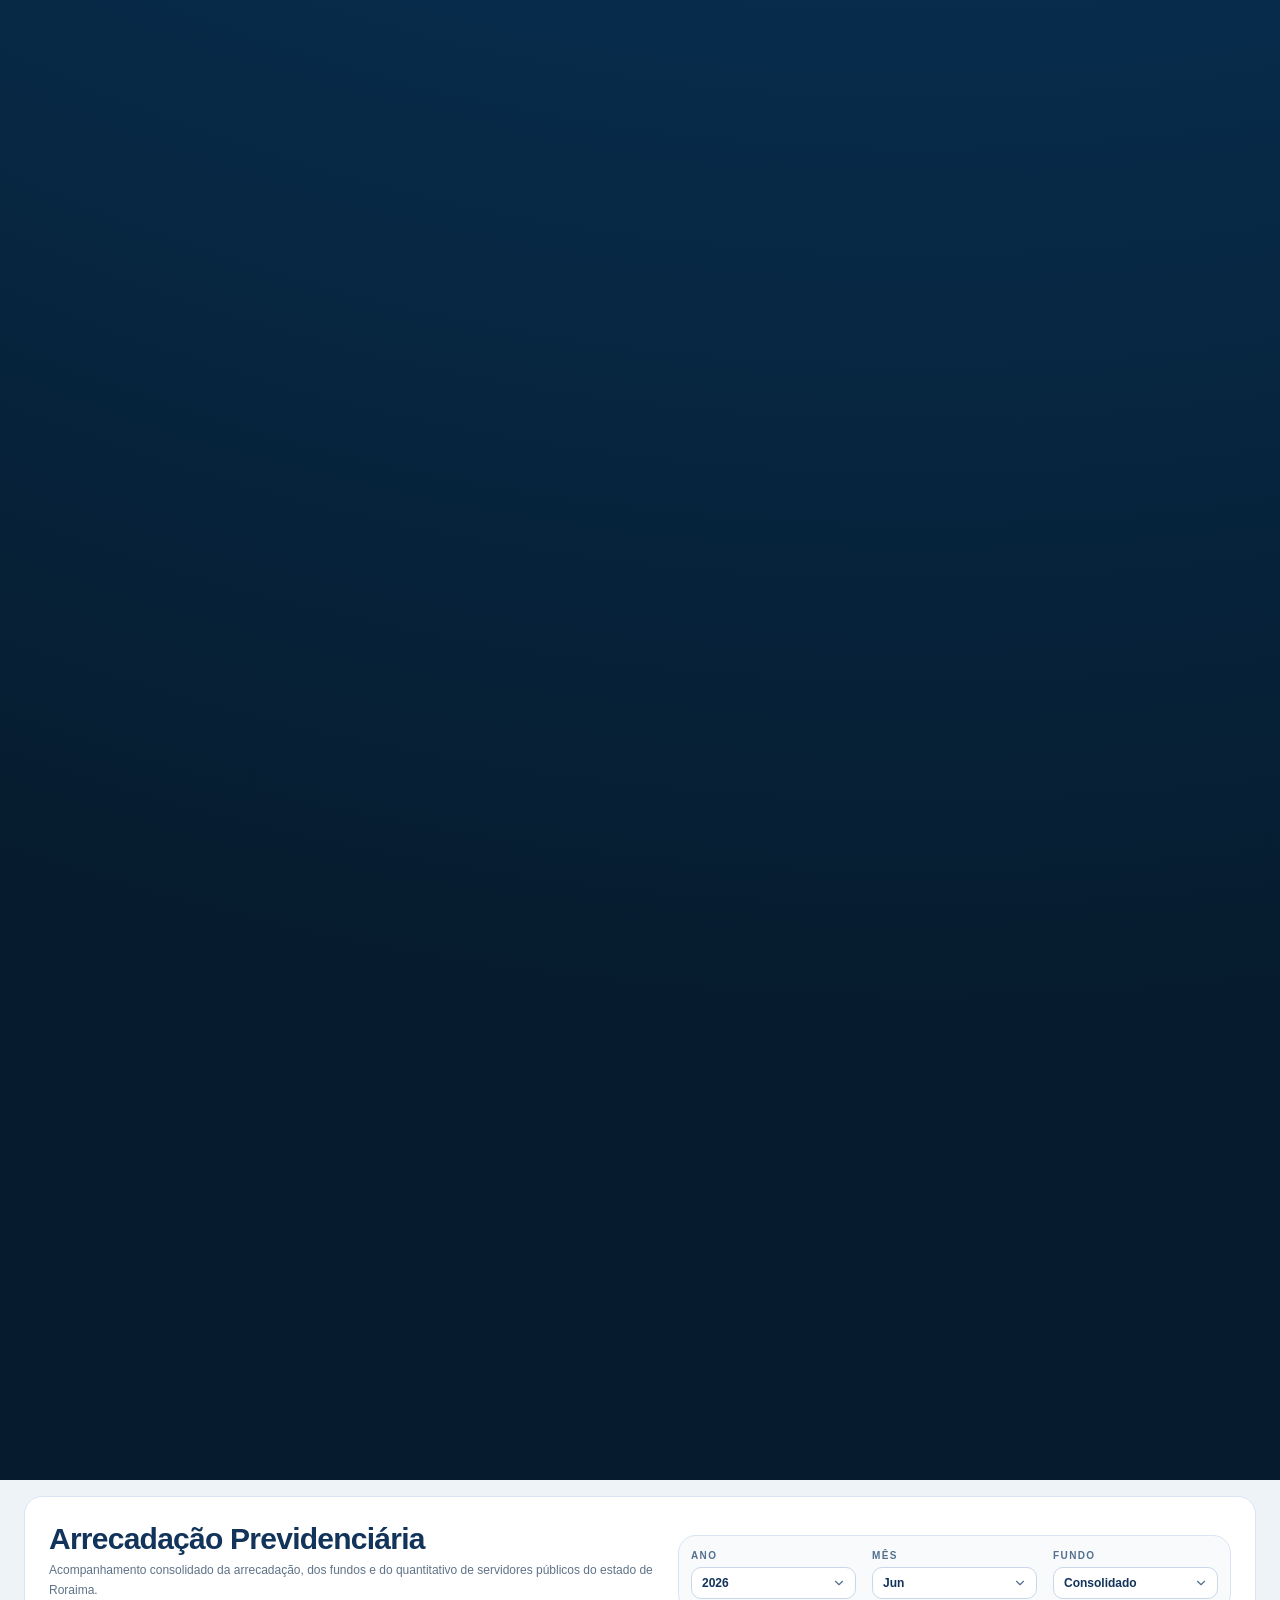
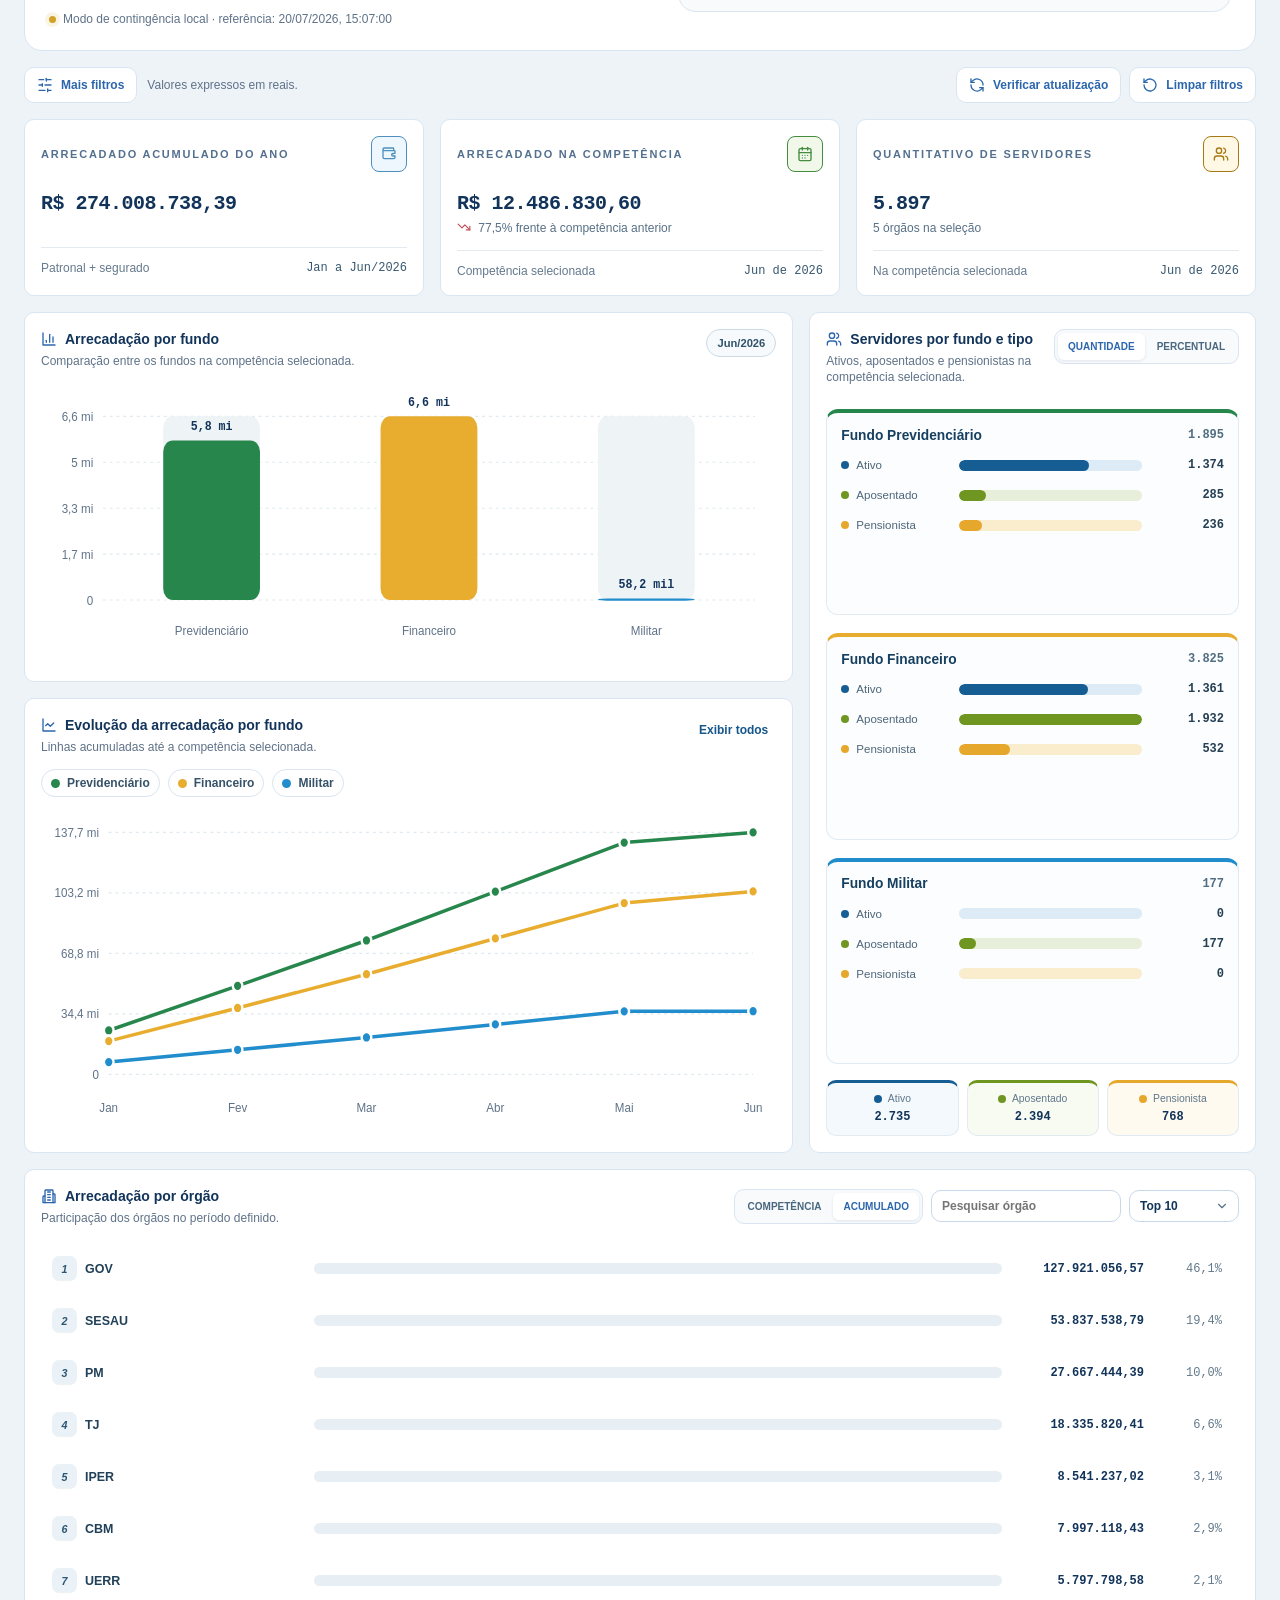
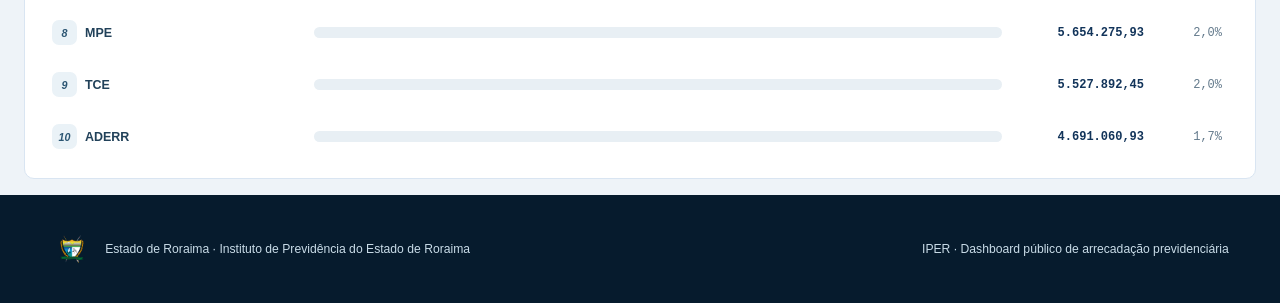
==== commit 6a92d9b6: "removendo botão de área administrativa" ====
--- a/index.html
+++ b/index.html
@@ -39,13 +39,13 @@
 			<nav aria-label="Navegação principal">
 				<a href="#visao-geral">Visão geral</a>
 				<a href="#dashboard">Dashboard</a>
-				<button
+				<!-- <button
 					class="outline-button header-admin"
 					type="button"
 					data-open-admin
 				>
 					Área administrativa
-				</button>
+				</button> -->
 			</nav>
 		</header>
 
@@ -236,7 +236,36 @@
 								aria-expanded="false"
 								aria-controls="advancedFilters"
 							>
-								<svg class="lucide lucide-sliders-horizontal" aria-hidden="true" viewBox="0 0 24 24"><line x1="21" x2="14" y1="4" y2="4"></line><line x1="10" x2="3" y1="4" y2="4"></line><line x1="21" x2="12" y1="12" y2="12"></line><line x1="8" x2="3" y1="12" y2="12"></line><line x1="21" x2="16" y1="20" y2="20"></line><line x1="12" x2="3" y1="20" y2="20"></line><line x1="14" x2="14" y1="2" y2="6"></line><line x1="8" x2="8" y1="10" y2="14"></line><line x1="16" x2="16" y1="18" y2="22"></line></svg>
+								<svg
+									class="lucide lucide-sliders-horizontal"
+									aria-hidden="true"
+									viewBox="0 0 24 24"
+								>
+									<line x1="21" x2="14" y1="4" y2="4"></line>
+									<line x1="10" x2="3" y1="4" y2="4"></line>
+									<line
+										x1="21"
+										x2="12"
+										y1="12"
+										y2="12"
+									></line>
+									<line x1="8" x2="3" y1="12" y2="12"></line>
+									<line
+										x1="21"
+										x2="16"
+										y1="20"
+										y2="20"
+									></line>
+									<line x1="12" x2="3" y1="20" y2="20"></line>
+									<line x1="14" x2="14" y1="2" y2="6"></line>
+									<line x1="8" x2="8" y1="10" y2="14"></line>
+									<line
+										x1="16"
+										x2="16"
+										y1="18"
+										y2="22"
+									></line>
+								</svg>
 								<span>Mais filtros</span>
 							</button>
 							<p class="currency-note">
@@ -254,7 +283,20 @@
 								id="refreshData"
 								type="button"
 							>
-								<svg class="lucide lucide-refresh-cw" aria-hidden="true" viewBox="0 0 24 24"><path d="M21 12a9 9 0 0 0-15.17-6.55L3 8"></path><path d="M3 3v5h5"></path><path d="M3 12a9 9 0 0 0 15.17 6.55L21 16"></path><path d="M16 16h5v5"></path></svg>
+								<svg
+									class="lucide lucide-refresh-cw"
+									aria-hidden="true"
+									viewBox="0 0 24 24"
+								>
+									<path
+										d="M21 12a9 9 0 0 0-15.17-6.55L3 8"
+									></path>
+									<path d="M3 3v5h5"></path>
+									<path
+										d="M3 12a9 9 0 0 0 15.17 6.55L21 16"
+									></path>
+									<path d="M16 16h5v5"></path>
+								</svg>
 								<span>Verificar atualização</span>
 							</button>
 							<button
@@ -262,7 +304,14 @@
 								id="resetFilters"
 								type="button"
 							>
-								<svg class="lucide lucide-rotate-ccw" aria-hidden="true" viewBox="0 0 24 24"><path d="M3 12a9 9 0 1 0 3-6.7L3 8"></path><path d="M3 3v5h5"></path></svg>
+								<svg
+									class="lucide lucide-rotate-ccw"
+									aria-hidden="true"
+									viewBox="0 0 24 24"
+								>
+									<path d="M3 12a9 9 0 1 0 3-6.7L3 8"></path>
+									<path d="M3 3v5h5"></path>
+								</svg>
 								<span>Limpar filtros</span>
 							</button>
 							<!-- <button class="primary-button" type="button" data-open-admin>Administrar</button> -->
@@ -321,7 +370,16 @@
 						<article class="metric-card metric-blue">
 							<div class="metric-card-head">
 								<span>Arrecadado acumulado do ano</span>
-								<i aria-hidden="true"><svg class="lucide lucide-wallet" viewBox="0 0 24 24"><path d="M19 7V4a1 1 0 0 0-1-1H5a2 2 0 0 0 0 4h15a1 1 0 0 1 1 1v3h-3a2 2 0 0 0 0 4h3v2a2 2 0 0 1-2 2H5a2 2 0 0 1-2-2V5"></path><path d="M18 12h.01"></path></svg></i>
+								<i aria-hidden="true"
+									><svg
+										class="lucide lucide-wallet"
+										viewBox="0 0 24 24"
+									>
+										<path
+											d="M19 7V4a1 1 0 0 0-1-1H5a2 2 0 0 0 0 4h15a1 1 0 0 1 1 1v3h-3a2 2 0 0 0 0 4h3v2a2 2 0 0 1-2 2H5a2 2 0 0 1-2-2V5"
+										></path>
+										<path d="M18 12h.01"></path></svg
+								></i>
 							</div>
 							<strong id="annualRevenueKpi">—</strong>
 							<br />
@@ -334,7 +392,27 @@
 						<article class="metric-card metric-green">
 							<div class="metric-card-head">
 								<span>Arrecadado na competência</span>
-								<i aria-hidden="true"><svg class="lucide lucide-calendar-days" viewBox="0 0 24 24"><path d="M8 2v4"></path><path d="M16 2v4"></path><rect width="18" height="18" x="3" y="4" rx="2"></rect><path d="M3 10h18"></path><path d="M8 14h.01"></path><path d="M12 14h.01"></path><path d="M16 14h.01"></path><path d="M8 18h.01"></path><path d="M12 18h.01"></path></svg></i>
+								<i aria-hidden="true"
+									><svg
+										class="lucide lucide-calendar-days"
+										viewBox="0 0 24 24"
+									>
+										<path d="M8 2v4"></path>
+										<path d="M16 2v4"></path>
+										<rect
+											width="18"
+											height="18"
+											x="3"
+											y="4"
+											rx="2"
+										></rect>
+										<path d="M3 10h18"></path>
+										<path d="M8 14h.01"></path>
+										<path d="M12 14h.01"></path>
+										<path d="M16 14h.01"></path>
+										<path d="M8 18h.01"></path>
+										<path d="M12 18h.01"></path></svg
+								></i>
 							</div>
 							<strong id="competenceRevenueKpi">—</strong>
 							<small id="competenceRevenueNote">—</small>
@@ -347,7 +425,22 @@
 						<article class="metric-card metric-yellow">
 							<div class="metric-card-head">
 								<span>Quantitativo de servidores</span>
-								<i aria-hidden="true"><svg class="lucide lucide-users" viewBox="0 0 24 24"><path d="M16 21v-2a4 4 0 0 0-4-4H6a4 4 0 0 0-4 4v2"></path><circle cx="9" cy="7" r="4"></circle><path d="M22 21v-2a4 4 0 0 0-3-3.87"></path><path d="M16 3.13a4 4 0 0 1 0 7.75"></path></svg></i>
+								<i aria-hidden="true"
+									><svg
+										class="lucide lucide-users"
+										viewBox="0 0 24 24"
+									>
+										<path
+											d="M16 21v-2a4 4 0 0 0-4-4H6a4 4 0 0 0-4 4v2"
+										></path>
+										<circle cx="9" cy="7" r="4"></circle>
+										<path
+											d="M22 21v-2a4 4 0 0 0-3-3.87"
+										></path>
+										<path
+											d="M16 3.13a4 4 0 0 1 0 7.75"
+										></path></svg
+								></i>
 							</div>
 							<strong id="serversKpi">—</strong>
 							<small id="serversNote">—</small>
@@ -363,9 +456,21 @@
 							<article class="data-panel">
 								<header class="panel-heading">
 									<div>
-										<h3><svg class="lucide lucide-chart-column" aria-hidden="true" viewBox="0 0 24 24"><path d="M3 3v18h18"></path><path d="M18 17V9"></path><path d="M13 17V5"></path><path d="M8 17v-3"></path></svg>Arrecadação por fundo</h3>
+										<h3>
+											<svg
+												class="lucide lucide-chart-column"
+												aria-hidden="true"
+												viewBox="0 0 24 24"
+											>
+												<path d="M3 3v18h18"></path>
+												<path d="M18 17V9"></path>
+												<path d="M13 17V5"></path>
+												<path d="M8 17v-3"></path></svg
+											>Arrecadação por fundo
+										</h3>
 										<p>
-											Comparação entre os fundos na competência selecionada.
+											Comparação entre os fundos na
+											competência selecionada.
 										</p>
 									</div>
 									<span
@@ -385,7 +490,18 @@
 							<article class="data-panel">
 								<header class="panel-heading">
 									<div>
-										<h3><svg class="lucide lucide-chart-line" aria-hidden="true" viewBox="0 0 24 24"><path d="M3 3v18h18"></path><path d="m19 9-5 5-4-4-3 3"></path></svg>Evolução da arrecadação por fundo</h3>
+										<h3>
+											<svg
+												class="lucide lucide-chart-line"
+												aria-hidden="true"
+												viewBox="0 0 24 24"
+											>
+												<path d="M3 3v18h18"></path>
+												<path
+													d="m19 9-5 5-4-4-3 3"
+												></path></svg
+											>Evolução da arrecadação por fundo
+										</h3>
 										<p>
 											Linhas acumuladas até a competência
 											selecionada.
@@ -415,7 +531,28 @@
 						<article class="data-panel server-panel">
 							<header class="panel-heading">
 								<div>
-									<h3><svg class="lucide lucide-users" aria-hidden="true" viewBox="0 0 24 24"><path d="M16 21v-2a4 4 0 0 0-4-4H6a4 4 0 0 0-4 4v2"></path><circle cx="9" cy="7" r="4"></circle><path d="M22 21v-2a4 4 0 0 0-3-3.87"></path><path d="M16 3.13a4 4 0 0 1 0 7.75"></path></svg>Servidores por fundo e tipo</h3>
+									<h3>
+										<svg
+											class="lucide lucide-users"
+											aria-hidden="true"
+											viewBox="0 0 24 24"
+										>
+											<path
+												d="M16 21v-2a4 4 0 0 0-4-4H6a4 4 0 0 0-4 4v2"
+											></path>
+											<circle
+												cx="9"
+												cy="7"
+												r="4"
+											></circle>
+											<path
+												d="M22 21v-2a4 4 0 0 0-3-3.87"
+											></path>
+											<path
+												d="M16 3.13a4 4 0 0 1 0 7.75"
+											></path></svg
+										>Servidores por fundo e tipo
+									</h3>
 									<p>
 										Ativos, aposentados e pensionistas na
 										competência selecionada.
@@ -452,7 +589,27 @@
 					<article class="data-panel agency-panel">
 						<header class="panel-heading agency-heading">
 							<div>
-								<h3><svg class="lucide lucide-building-2" aria-hidden="true" viewBox="0 0 24 24"><path d="M6 22V4c0-.55.45-1 1-1h10c.55 0 1 .45 1 1v18Z"></path><path d="M6 12H4c-.55 0-1 .45-1 1v9h3"></path><path d="M18 9h2c.55 0 1 .45 1 1v12h-3"></path><path d="M10 6h4"></path><path d="M10 10h4"></path><path d="M10 14h4"></path><path d="M10 18h4"></path></svg>Arrecadação por órgão</h3>
+								<h3>
+									<svg
+										class="lucide lucide-building-2"
+										aria-hidden="true"
+										viewBox="0 0 24 24"
+									>
+										<path
+											d="M6 22V4c0-.55.45-1 1-1h10c.55 0 1 .45 1 1v18Z"
+										></path>
+										<path
+											d="M6 12H4c-.55 0-1 .45-1 1v9h3"
+										></path>
+										<path
+											d="M18 9h2c.55 0 1 .45 1 1v12h-3"
+										></path>
+										<path d="M10 6h4"></path>
+										<path d="M10 10h4"></path>
+										<path d="M10 14h4"></path>
+										<path d="M10 18h4"></path></svg
+									>Arrecadação por órgão
+								</h3>
 								<p>
 									Participação dos órgãos no período definido.
 								</p>
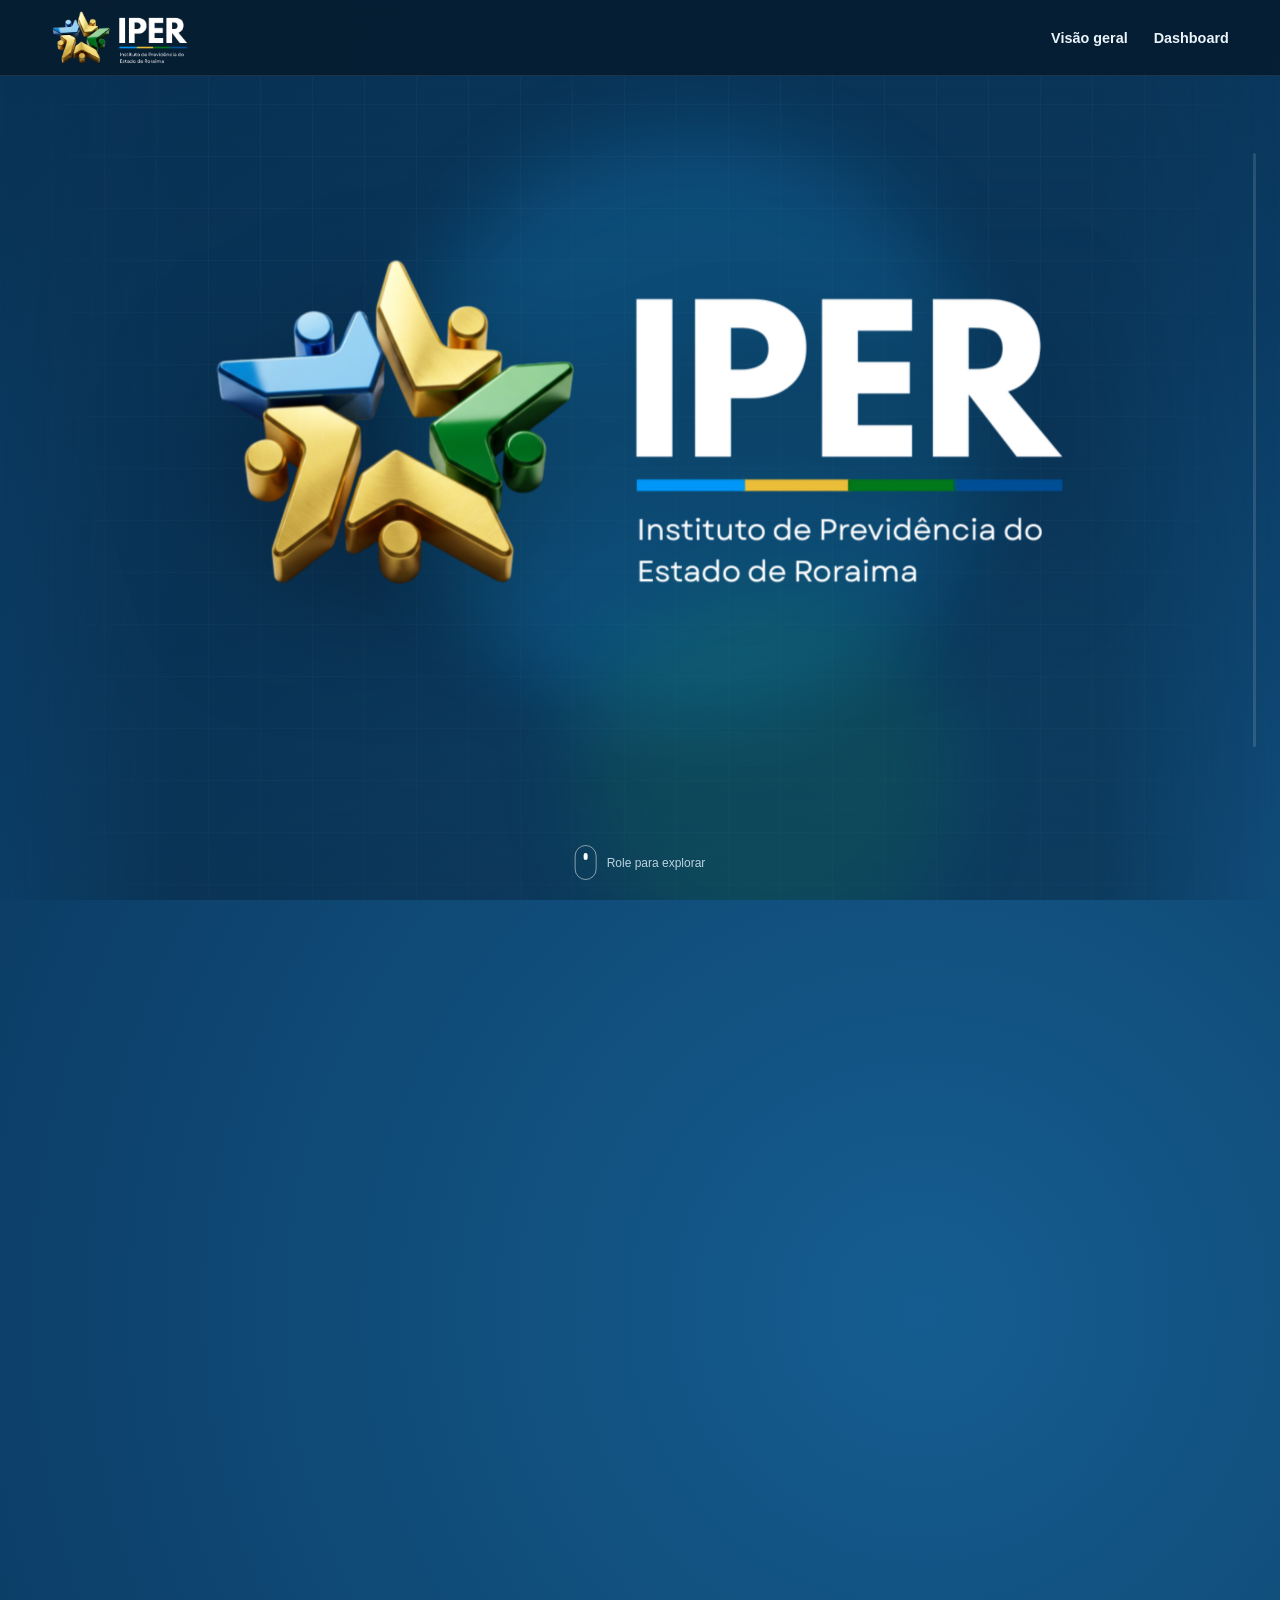
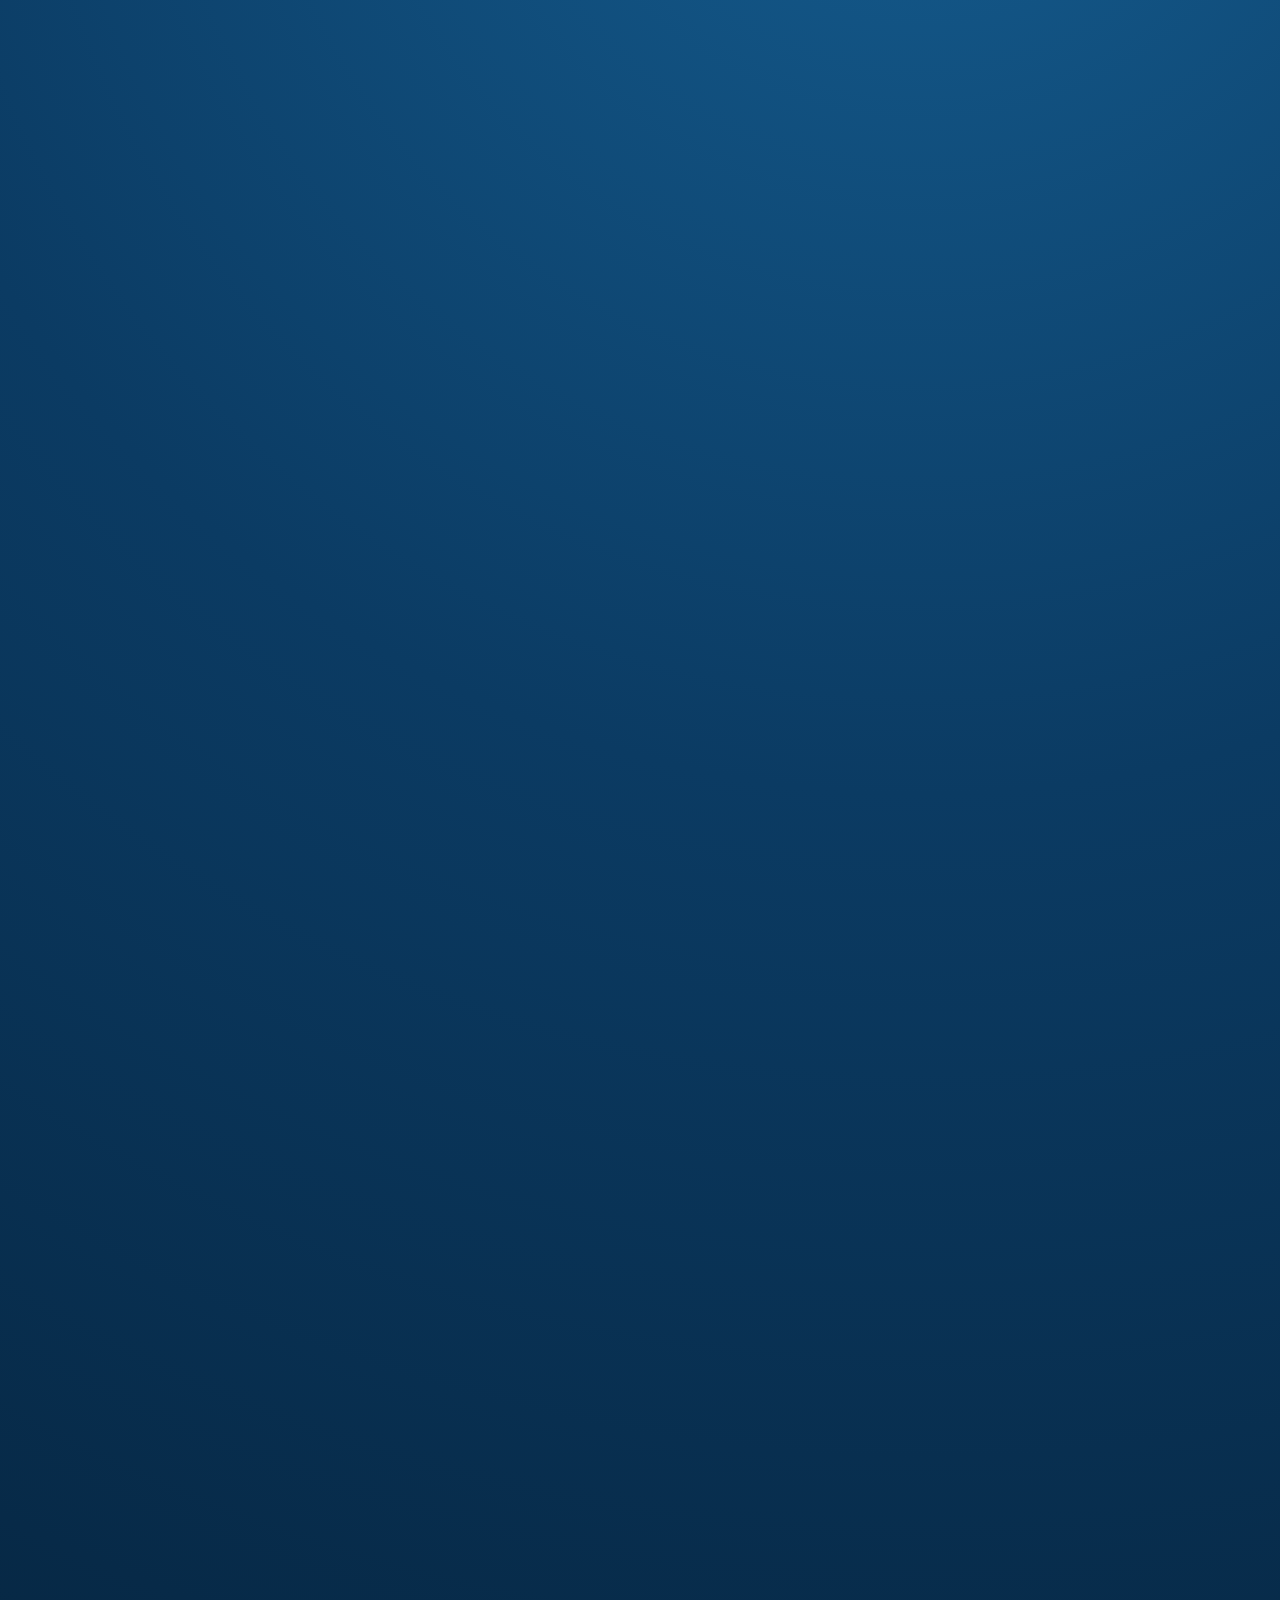
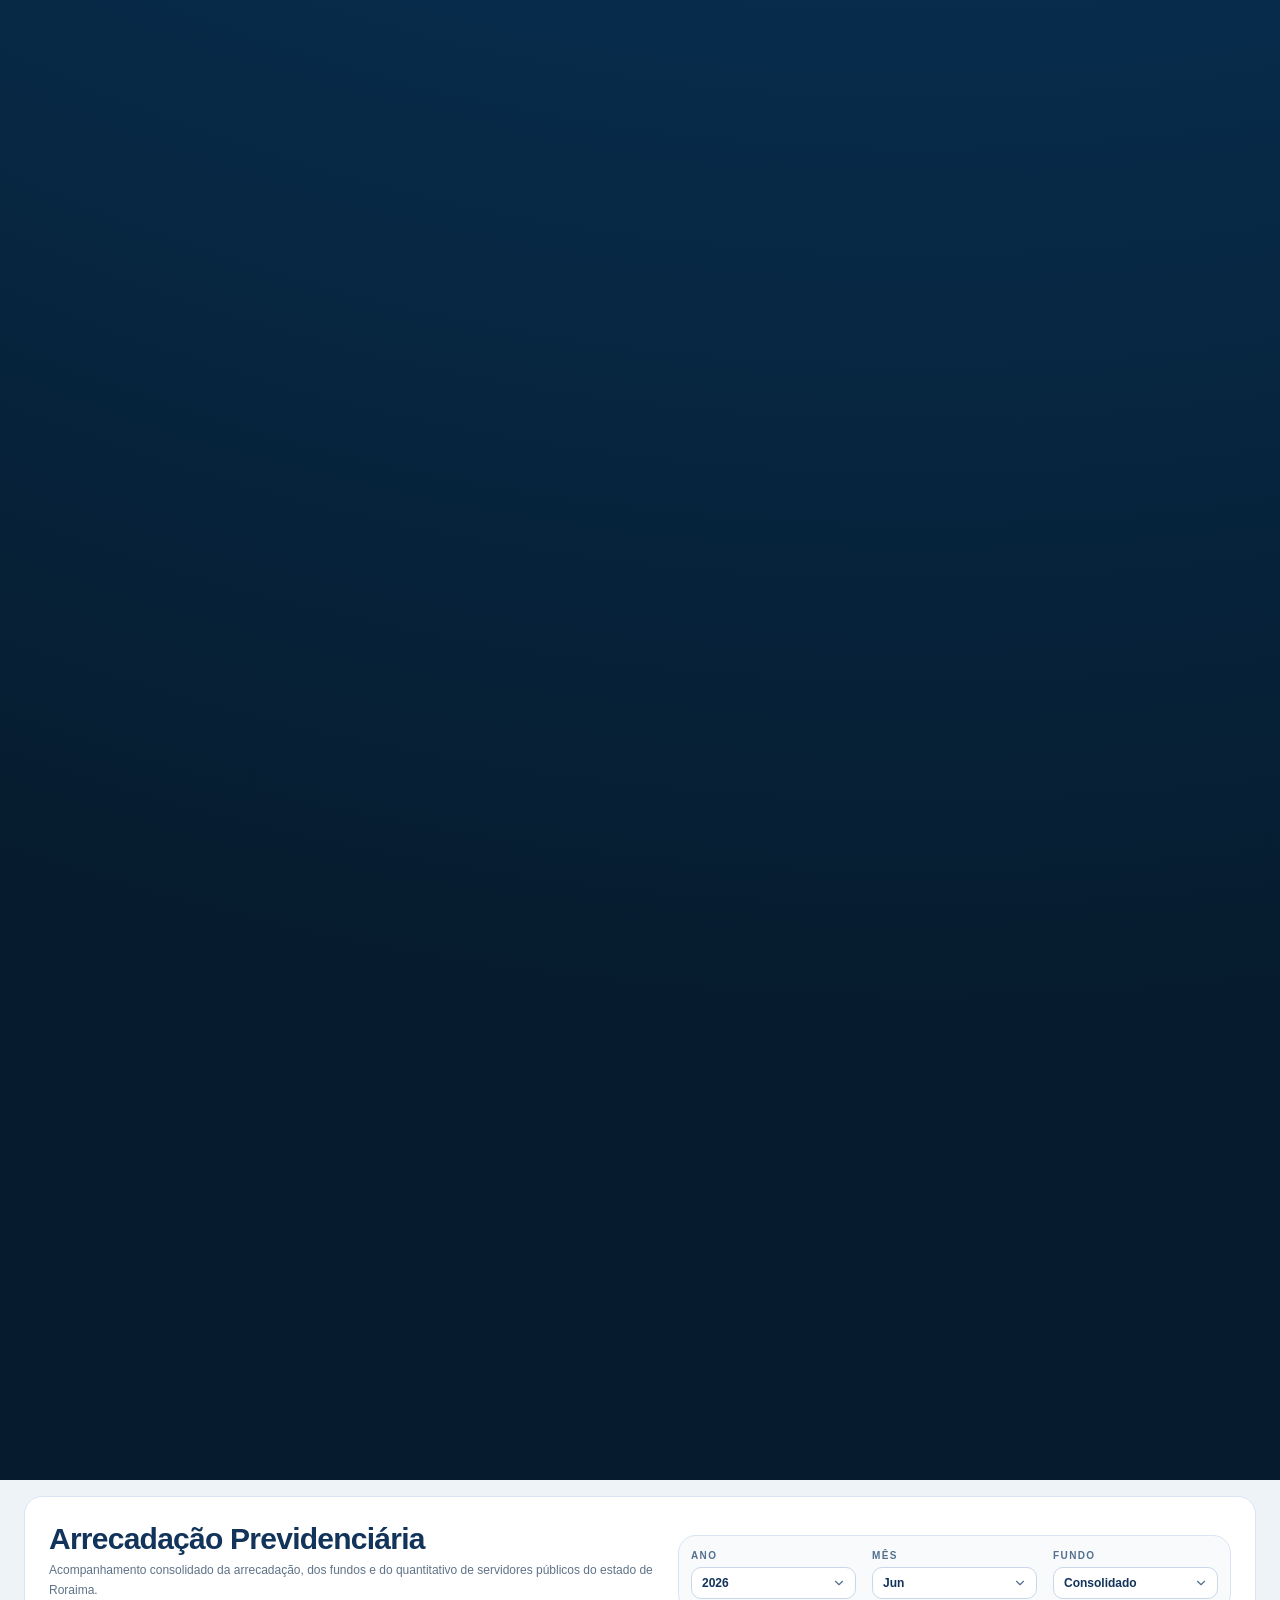
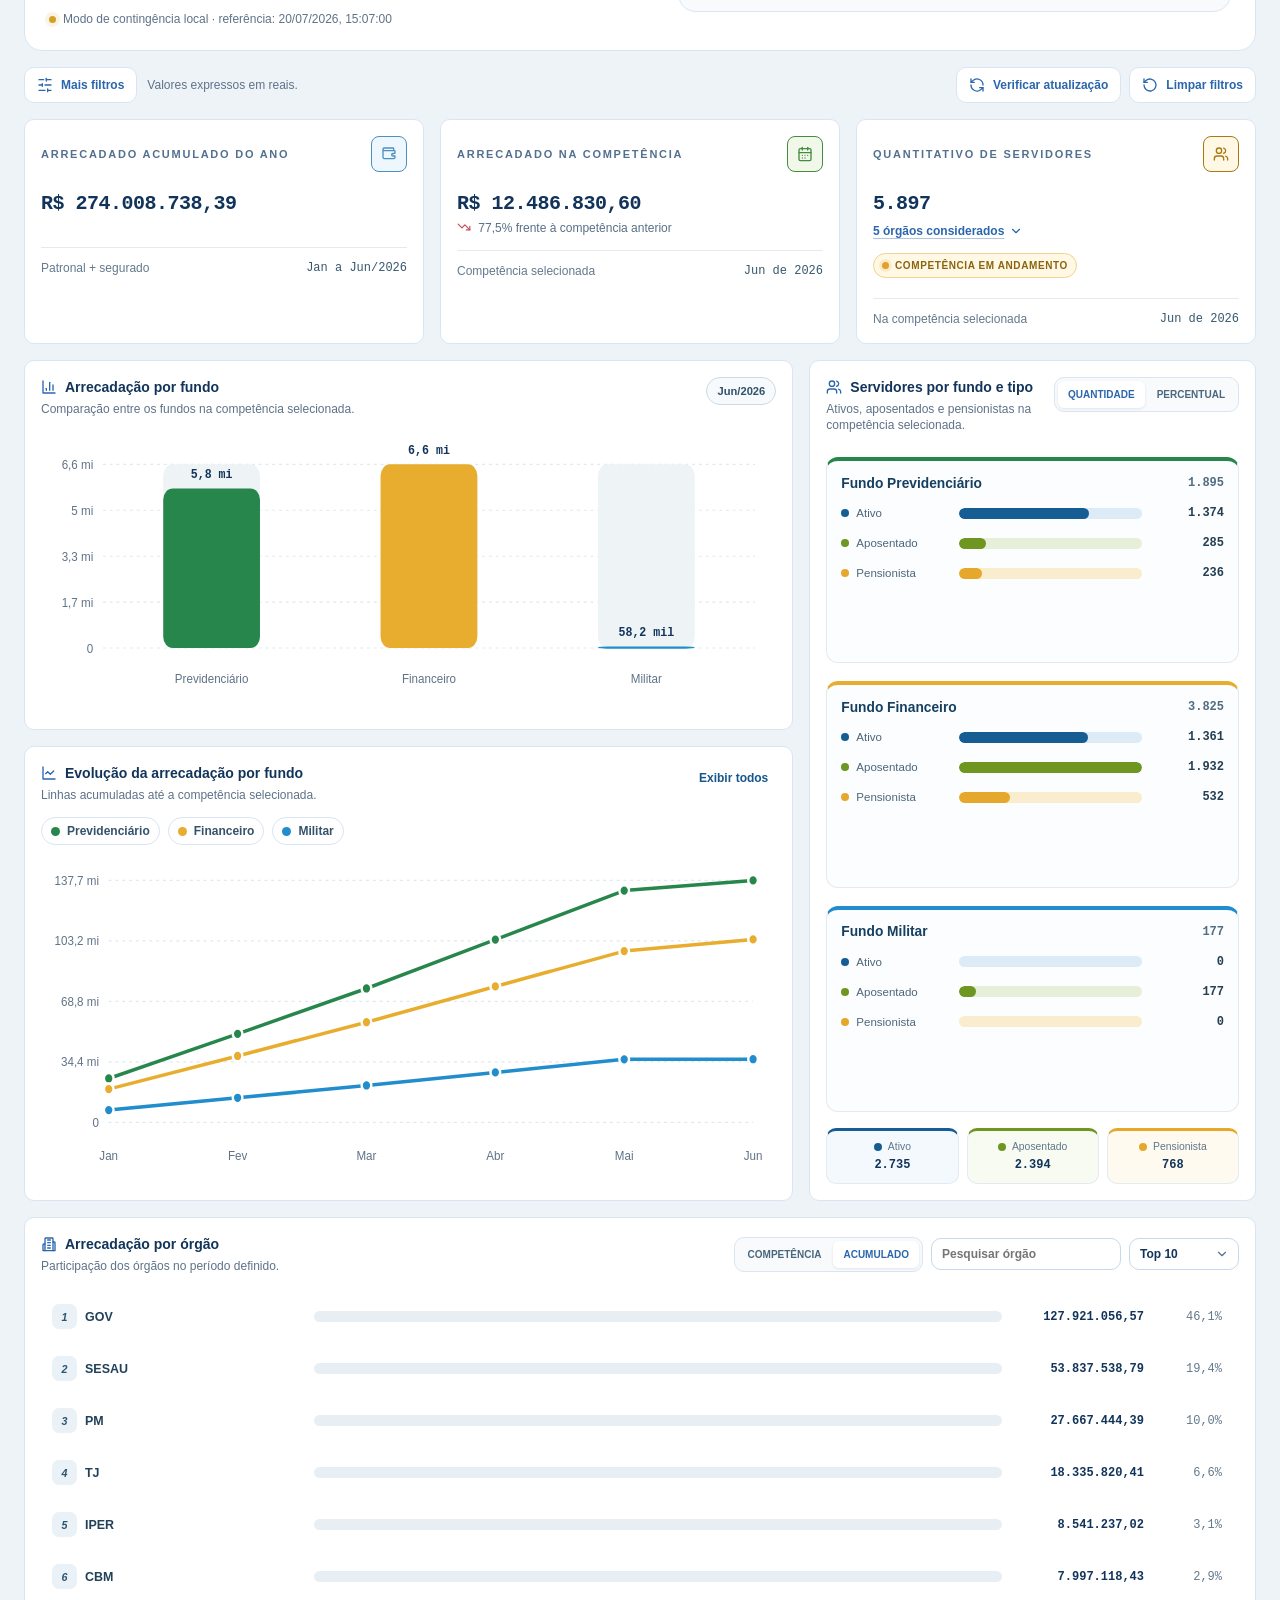
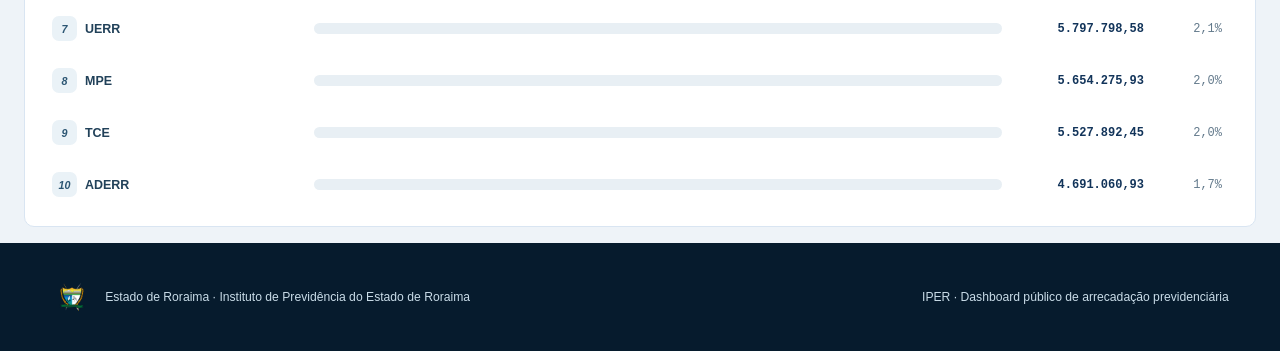
==== commit 4d14bd91: "ajustes no card de quantitativo de servidores" ====
--- a/index.html
+++ b/index.html
@@ -44,8 +44,8 @@
 					type="button"
 					data-open-admin
 				>
-					Área administrativa
-				</button> -->
+					Área administrativa -->
+				</button>
 			</nav>
 		</header>
 
@@ -236,36 +236,7 @@
 								aria-expanded="false"
 								aria-controls="advancedFilters"
 							>
-								<svg
-									class="lucide lucide-sliders-horizontal"
-									aria-hidden="true"
-									viewBox="0 0 24 24"
-								>
-									<line x1="21" x2="14" y1="4" y2="4"></line>
-									<line x1="10" x2="3" y1="4" y2="4"></line>
-									<line
-										x1="21"
-										x2="12"
-										y1="12"
-										y2="12"
-									></line>
-									<line x1="8" x2="3" y1="12" y2="12"></line>
-									<line
-										x1="21"
-										x2="16"
-										y1="20"
-										y2="20"
-									></line>
-									<line x1="12" x2="3" y1="20" y2="20"></line>
-									<line x1="14" x2="14" y1="2" y2="6"></line>
-									<line x1="8" x2="8" y1="10" y2="14"></line>
-									<line
-										x1="16"
-										x2="16"
-										y1="18"
-										y2="22"
-									></line>
-								</svg>
+								<svg class="lucide lucide-sliders-horizontal" aria-hidden="true" viewBox="0 0 24 24"><line x1="21" x2="14" y1="4" y2="4"></line><line x1="10" x2="3" y1="4" y2="4"></line><line x1="21" x2="12" y1="12" y2="12"></line><line x1="8" x2="3" y1="12" y2="12"></line><line x1="21" x2="16" y1="20" y2="20"></line><line x1="12" x2="3" y1="20" y2="20"></line><line x1="14" x2="14" y1="2" y2="6"></line><line x1="8" x2="8" y1="10" y2="14"></line><line x1="16" x2="16" y1="18" y2="22"></line></svg>
 								<span>Mais filtros</span>
 							</button>
 							<p class="currency-note">
@@ -283,20 +254,7 @@
 								id="refreshData"
 								type="button"
 							>
-								<svg
-									class="lucide lucide-refresh-cw"
-									aria-hidden="true"
-									viewBox="0 0 24 24"
-								>
-									<path
-										d="M21 12a9 9 0 0 0-15.17-6.55L3 8"
-									></path>
-									<path d="M3 3v5h5"></path>
-									<path
-										d="M3 12a9 9 0 0 0 15.17 6.55L21 16"
-									></path>
-									<path d="M16 16h5v5"></path>
-								</svg>
+								<svg class="lucide lucide-refresh-cw" aria-hidden="true" viewBox="0 0 24 24"><path d="M21 12a9 9 0 0 0-15.17-6.55L3 8"></path><path d="M3 3v5h5"></path><path d="M3 12a9 9 0 0 0 15.17 6.55L21 16"></path><path d="M16 16h5v5"></path></svg>
 								<span>Verificar atualização</span>
 							</button>
 							<button
@@ -304,14 +262,7 @@
 								id="resetFilters"
 								type="button"
 							>
-								<svg
-									class="lucide lucide-rotate-ccw"
-									aria-hidden="true"
-									viewBox="0 0 24 24"
-								>
-									<path d="M3 12a9 9 0 1 0 3-6.7L3 8"></path>
-									<path d="M3 3v5h5"></path>
-								</svg>
+								<svg class="lucide lucide-rotate-ccw" aria-hidden="true" viewBox="0 0 24 24"><path d="M3 12a9 9 0 1 0 3-6.7L3 8"></path><path d="M3 3v5h5"></path></svg>
 								<span>Limpar filtros</span>
 							</button>
 							<!-- <button class="primary-button" type="button" data-open-admin>Administrar</button> -->
@@ -370,16 +321,7 @@
 						<article class="metric-card metric-blue">
 							<div class="metric-card-head">
 								<span>Arrecadado acumulado do ano</span>
-								<i aria-hidden="true"
-									><svg
-										class="lucide lucide-wallet"
-										viewBox="0 0 24 24"
-									>
-										<path
-											d="M19 7V4a1 1 0 0 0-1-1H5a2 2 0 0 0 0 4h15a1 1 0 0 1 1 1v3h-3a2 2 0 0 0 0 4h3v2a2 2 0 0 1-2 2H5a2 2 0 0 1-2-2V5"
-										></path>
-										<path d="M18 12h.01"></path></svg
-								></i>
+								<i aria-hidden="true"><svg class="lucide lucide-wallet" viewBox="0 0 24 24"><path d="M19 7V4a1 1 0 0 0-1-1H5a2 2 0 0 0 0 4h15a1 1 0 0 1 1 1v3h-3a2 2 0 0 0 0 4h3v2a2 2 0 0 1-2 2H5a2 2 0 0 1-2-2V5"></path><path d="M18 12h.01"></path></svg></i>
 							</div>
 							<strong id="annualRevenueKpi">—</strong>
 							<br />
@@ -392,27 +334,7 @@
 						<article class="metric-card metric-green">
 							<div class="metric-card-head">
 								<span>Arrecadado na competência</span>
-								<i aria-hidden="true"
-									><svg
-										class="lucide lucide-calendar-days"
-										viewBox="0 0 24 24"
-									>
-										<path d="M8 2v4"></path>
-										<path d="M16 2v4"></path>
-										<rect
-											width="18"
-											height="18"
-											x="3"
-											y="4"
-											rx="2"
-										></rect>
-										<path d="M3 10h18"></path>
-										<path d="M8 14h.01"></path>
-										<path d="M12 14h.01"></path>
-										<path d="M16 14h.01"></path>
-										<path d="M8 18h.01"></path>
-										<path d="M12 18h.01"></path></svg
-								></i>
+								<i aria-hidden="true"><svg class="lucide lucide-calendar-days" viewBox="0 0 24 24"><path d="M8 2v4"></path><path d="M16 2v4"></path><rect width="18" height="18" x="3" y="4" rx="2"></rect><path d="M3 10h18"></path><path d="M8 14h.01"></path><path d="M12 14h.01"></path><path d="M16 14h.01"></path><path d="M8 18h.01"></path><path d="M12 18h.01"></path></svg></i>
 							</div>
 							<strong id="competenceRevenueKpi">—</strong>
 							<small id="competenceRevenueNote">—</small>
@@ -425,25 +347,42 @@
 						<article class="metric-card metric-yellow">
 							<div class="metric-card-head">
 								<span>Quantitativo de servidores</span>
-								<i aria-hidden="true"
-									><svg
-										class="lucide lucide-users"
-										viewBox="0 0 24 24"
-									>
-										<path
-											d="M16 21v-2a4 4 0 0 0-4-4H6a4 4 0 0 0-4 4v2"
-										></path>
-										<circle cx="9" cy="7" r="4"></circle>
-										<path
-											d="M22 21v-2a4 4 0 0 0-3-3.87"
-										></path>
-										<path
-											d="M16 3.13a4 4 0 0 1 0 7.75"
-										></path></svg
-								></i>
+								<i aria-hidden="true"><svg class="lucide lucide-users" viewBox="0 0 24 24"><path d="M16 21v-2a4 4 0 0 0-4-4H6a4 4 0 0 0-4 4v2"></path><circle cx="9" cy="7" r="4"></circle><path d="M22 21v-2a4 4 0 0 0-3-3.87"></path><path d="M16 3.13a4 4 0 0 1 0 7.75"></path></svg></i>
 							</div>
 							<strong id="serversKpi">—</strong>
-							<small id="serversNote">—</small>
+							<div class="metric-disclosure">
+								<button
+									class="metric-detail-button"
+									id="serversDetailToggle"
+									type="button"
+									aria-expanded="false"
+									aria-controls="serversDetailPopover"
+								>
+									<span id="serversNote">—</span>
+									<svg class="lucide lucide-chevron-down lucide-aux" aria-hidden="true" viewBox="0 0 24 24"><path d="m6 9 6 6 6-6"></path></svg>
+								</button>
+								<div
+									class="metric-popover"
+									id="serversDetailPopover"
+									role="region"
+									aria-labelledby="serversDetailTitle"
+									hidden
+								>
+									<div class="metric-popover-head">
+										<strong id="serversDetailTitle">Órgãos considerados</strong>
+										<button class="metric-popover-close" id="serversDetailClose" type="button" aria-label="Fechar relação de órgãos">
+											<svg class="lucide lucide-x lucide-aux" aria-hidden="true" viewBox="0 0 24 24"><path d="M18 6 6 18"></path><path d="m6 6 12 12"></path></svg>
+										</button>
+									</div>
+									<p id="serversDetailContext"></p>
+									<ul id="serversAgencyList"></ul>
+									<small>A relação considera a competência e os filtros ativos.</small>
+								</div>
+							</div>
+							<small class="competence-progress" id="competenceProgress" hidden>
+								<span aria-hidden="true"></span>
+								Competência em andamento
+							</small>
 							<div class="metric-footer">
 								<span>Na competência selecionada</span
 								><b id="serversPeriodLabel">—</b>
@@ -456,21 +395,9 @@
 							<article class="data-panel">
 								<header class="panel-heading">
 									<div>
-										<h3>
-											<svg
-												class="lucide lucide-chart-column"
-												aria-hidden="true"
-												viewBox="0 0 24 24"
-											>
-												<path d="M3 3v18h18"></path>
-												<path d="M18 17V9"></path>
-												<path d="M13 17V5"></path>
-												<path d="M8 17v-3"></path></svg
-											>Arrecadação por fundo
-										</h3>
+										<h3><svg class="lucide lucide-chart-column" aria-hidden="true" viewBox="0 0 24 24"><path d="M3 3v18h18"></path><path d="M18 17V9"></path><path d="M13 17V5"></path><path d="M8 17v-3"></path></svg>Arrecadação por fundo</h3>
 										<p>
-											Comparação entre os fundos na
-											competência selecionada.
+											Comparação entre os fundos na competência selecionada.
 										</p>
 									</div>
 									<span
@@ -490,18 +417,7 @@
 							<article class="data-panel">
 								<header class="panel-heading">
 									<div>
-										<h3>
-											<svg
-												class="lucide lucide-chart-line"
-												aria-hidden="true"
-												viewBox="0 0 24 24"
-											>
-												<path d="M3 3v18h18"></path>
-												<path
-													d="m19 9-5 5-4-4-3 3"
-												></path></svg
-											>Evolução da arrecadação por fundo
-										</h3>
+										<h3><svg class="lucide lucide-chart-line" aria-hidden="true" viewBox="0 0 24 24"><path d="M3 3v18h18"></path><path d="m19 9-5 5-4-4-3 3"></path></svg>Evolução da arrecadação por fundo</h3>
 										<p>
 											Linhas acumuladas até a competência
 											selecionada.
@@ -531,28 +447,7 @@
 						<article class="data-panel server-panel">
 							<header class="panel-heading">
 								<div>
-									<h3>
-										<svg
-											class="lucide lucide-users"
-											aria-hidden="true"
-											viewBox="0 0 24 24"
-										>
-											<path
-												d="M16 21v-2a4 4 0 0 0-4-4H6a4 4 0 0 0-4 4v2"
-											></path>
-											<circle
-												cx="9"
-												cy="7"
-												r="4"
-											></circle>
-											<path
-												d="M22 21v-2a4 4 0 0 0-3-3.87"
-											></path>
-											<path
-												d="M16 3.13a4 4 0 0 1 0 7.75"
-											></path></svg
-										>Servidores por fundo e tipo
-									</h3>
+									<h3><svg class="lucide lucide-users" aria-hidden="true" viewBox="0 0 24 24"><path d="M16 21v-2a4 4 0 0 0-4-4H6a4 4 0 0 0-4 4v2"></path><circle cx="9" cy="7" r="4"></circle><path d="M22 21v-2a4 4 0 0 0-3-3.87"></path><path d="M16 3.13a4 4 0 0 1 0 7.75"></path></svg>Servidores por fundo e tipo</h3>
 									<p>
 										Ativos, aposentados e pensionistas na
 										competência selecionada.
@@ -589,27 +484,7 @@
 					<article class="data-panel agency-panel">
 						<header class="panel-heading agency-heading">
 							<div>
-								<h3>
-									<svg
-										class="lucide lucide-building-2"
-										aria-hidden="true"
-										viewBox="0 0 24 24"
-									>
-										<path
-											d="M6 22V4c0-.55.45-1 1-1h10c.55 0 1 .45 1 1v18Z"
-										></path>
-										<path
-											d="M6 12H4c-.55 0-1 .45-1 1v9h3"
-										></path>
-										<path
-											d="M18 9h2c.55 0 1 .45 1 1v12h-3"
-										></path>
-										<path d="M10 6h4"></path>
-										<path d="M10 10h4"></path>
-										<path d="M10 14h4"></path>
-										<path d="M10 18h4"></path></svg
-									>Arrecadação por órgão
-								</h3>
+								<h3><svg class="lucide lucide-building-2" aria-hidden="true" viewBox="0 0 24 24"><path d="M6 22V4c0-.55.45-1 1-1h10c.55 0 1 .45 1 1v18Z"></path><path d="M6 12H4c-.55 0-1 .45-1 1v9h3"></path><path d="M18 9h2c.55 0 1 .45 1 1v12h-3"></path><path d="M10 6h4"></path><path d="M10 10h4"></path><path d="M10 14h4"></path><path d="M10 18h4"></path></svg>Arrecadação por órgão</h3>
 								<p>
 									Participação dos órgãos no período definido.
 								</p>
--- a/styles.css
+++ b/styles.css
@@ -893,8 +893,11 @@
 	border-radius: 10px;
 	background: #fff;
 	box-shadow: none;
-	overflow: hidden;
+	overflow: visible;
 	position: relative;
+}
+.metric-card.has-open-popover {
+	z-index: 30;
 }
 .metric-card:after {
 	display: none;
@@ -980,6 +983,180 @@
 }
 .metric-card > small .lucide-trending-down {
 	color: #c44e58;
+}
+.metric-disclosure {
+	position: relative;
+	min-height: 24px;
+	margin-bottom: 8px;
+}
+.metric-detail-button {
+	display: inline-flex;
+	align-items: center;
+	gap: 5px;
+	min-height: 28px;
+	margin: -3px 0 0 -6px;
+	padding: 3px 6px;
+	border: 0;
+	border-radius: 7px;
+	background: transparent;
+	color: #2b66ad;
+	font-family: var(--font-sans);
+	font-size: 12px;
+	font-weight: 600;
+	line-height: 16px;
+	text-align: left;
+	text-decoration: underline;
+	text-decoration-color: rgba(43, 102, 173, 0.38);
+	text-decoration-thickness: 1px;
+	text-underline-offset: 3px;
+	cursor: pointer;
+	transition: 0.18s ease;
+}
+.metric-detail-button:hover {
+	background: #eef5fc;
+	text-decoration-color: #2b66ad;
+}
+.metric-detail-button:focus-visible,
+.metric-popover-close:focus-visible {
+	outline: 3px solid rgba(43, 102, 173, 0.22);
+	outline-offset: 2px;
+}
+.metric-detail-button:disabled {
+	cursor: default;
+	opacity: 0.68;
+	text-decoration: none;
+}
+.metric-detail-button .lucide-chevron-down {
+	transition: transform 0.18s ease;
+}
+.metric-detail-button[aria-expanded="true"] .lucide-chevron-down {
+	transform: rotate(180deg);
+}
+.metric-popover {
+	position: absolute;
+	z-index: 40;
+	left: 0;
+	top: calc(100% + 7px);
+	width: min(310px, calc(100vw - 48px));
+	max-height: 280px;
+	overflow: auto;
+	padding: 14px;
+	border: 1px solid #c8d8ea;
+	border-radius: 10px;
+	background: #fff;
+	color: #12345a;
+	box-shadow: 0 14px 34px rgba(18, 52, 90, 0.16);
+}
+.metric-popover[hidden] {
+	display: none;
+}
+.metric-popover-head {
+	display: flex;
+	align-items: center;
+	justify-content: space-between;
+	gap: 12px;
+}
+.metric-popover-head > strong {
+	font-size: 13px;
+	font-weight: 700;
+	line-height: 18px;
+}
+.metric-popover-close {
+	display: inline-grid;
+	place-items: center;
+	width: 28px;
+	height: 28px;
+	padding: 0;
+	border: 1px solid transparent;
+	border-radius: 7px;
+	background: transparent;
+	color: #54708f;
+	cursor: pointer;
+}
+.metric-popover-close:hover {
+	border-color: #d9e5f2;
+	background: #f8fafc;
+	color: #2b66ad;
+}
+.metric-popover > p {
+	margin: 6px 0 10px;
+	color: #5f7288;
+	font-size: 12px;
+	line-height: 16px;
+}
+.metric-popover ul {
+	display: grid;
+	gap: 6px;
+	max-height: 150px;
+	margin: 0;
+	padding: 0 2px 0 0;
+	overflow: auto;
+	list-style: none;
+}
+.metric-popover li {
+	position: relative;
+	padding: 7px 9px 7px 25px;
+	border: 1px solid #e2ebf1;
+	border-radius: 8px;
+	background: #f8fafc;
+	font-family: var(--font-sans);
+	font-size: 12px;
+	font-weight: 600;
+	line-height: 16px;
+}
+.metric-popover li::before {
+	content: "";
+	position: absolute;
+	left: 10px;
+	top: 50%;
+	width: 6px;
+	height: 6px;
+	border-radius: 50%;
+	background: #2b66ad;
+	transform: translateY(-50%);
+}
+.metric-popover > small {
+	display: block;
+	margin-top: 10px;
+	color: #5f7288;
+	font-size: 11px;
+	font-weight: 400;
+	line-height: 15px;
+}
+.metric-card > .competence-progress {
+	display: inline-flex;
+	align-items: center;
+	gap: 6px;
+	margin: 0 0 10px;
+	padding: 4px 8px;
+	border: 1px solid #f0d38f;
+	border-radius: 999px;
+	background: #fff8e5;
+	color: #8a640f;
+	font-family: var(--font-sans);
+	font-size: 10px;
+	font-weight: 700;
+	line-height: 15px;
+	text-transform: uppercase;
+	letter-spacing: 0.06em;
+}
+.metric-card > .competence-progress[hidden] {
+	display: none;
+}
+.metric-card > .competence-progress > span {
+	width: 7px;
+	height: 7px;
+	border-radius: 50%;
+	background: #e1a12a;
+	box-shadow: 0 0 0 3px rgba(225, 161, 42, 0.15);
+}
+body[data-iframe-mode="kpis"] .metric-popover {
+	position: fixed;
+	left: 50%;
+	top: 12px;
+	width: min(320px, calc(100vw - 24px));
+	max-height: calc(100vh - 24px);
+	transform: translateX(-50%);
 }
 .metric-footer {
 	margin: 10px 0 0 0;
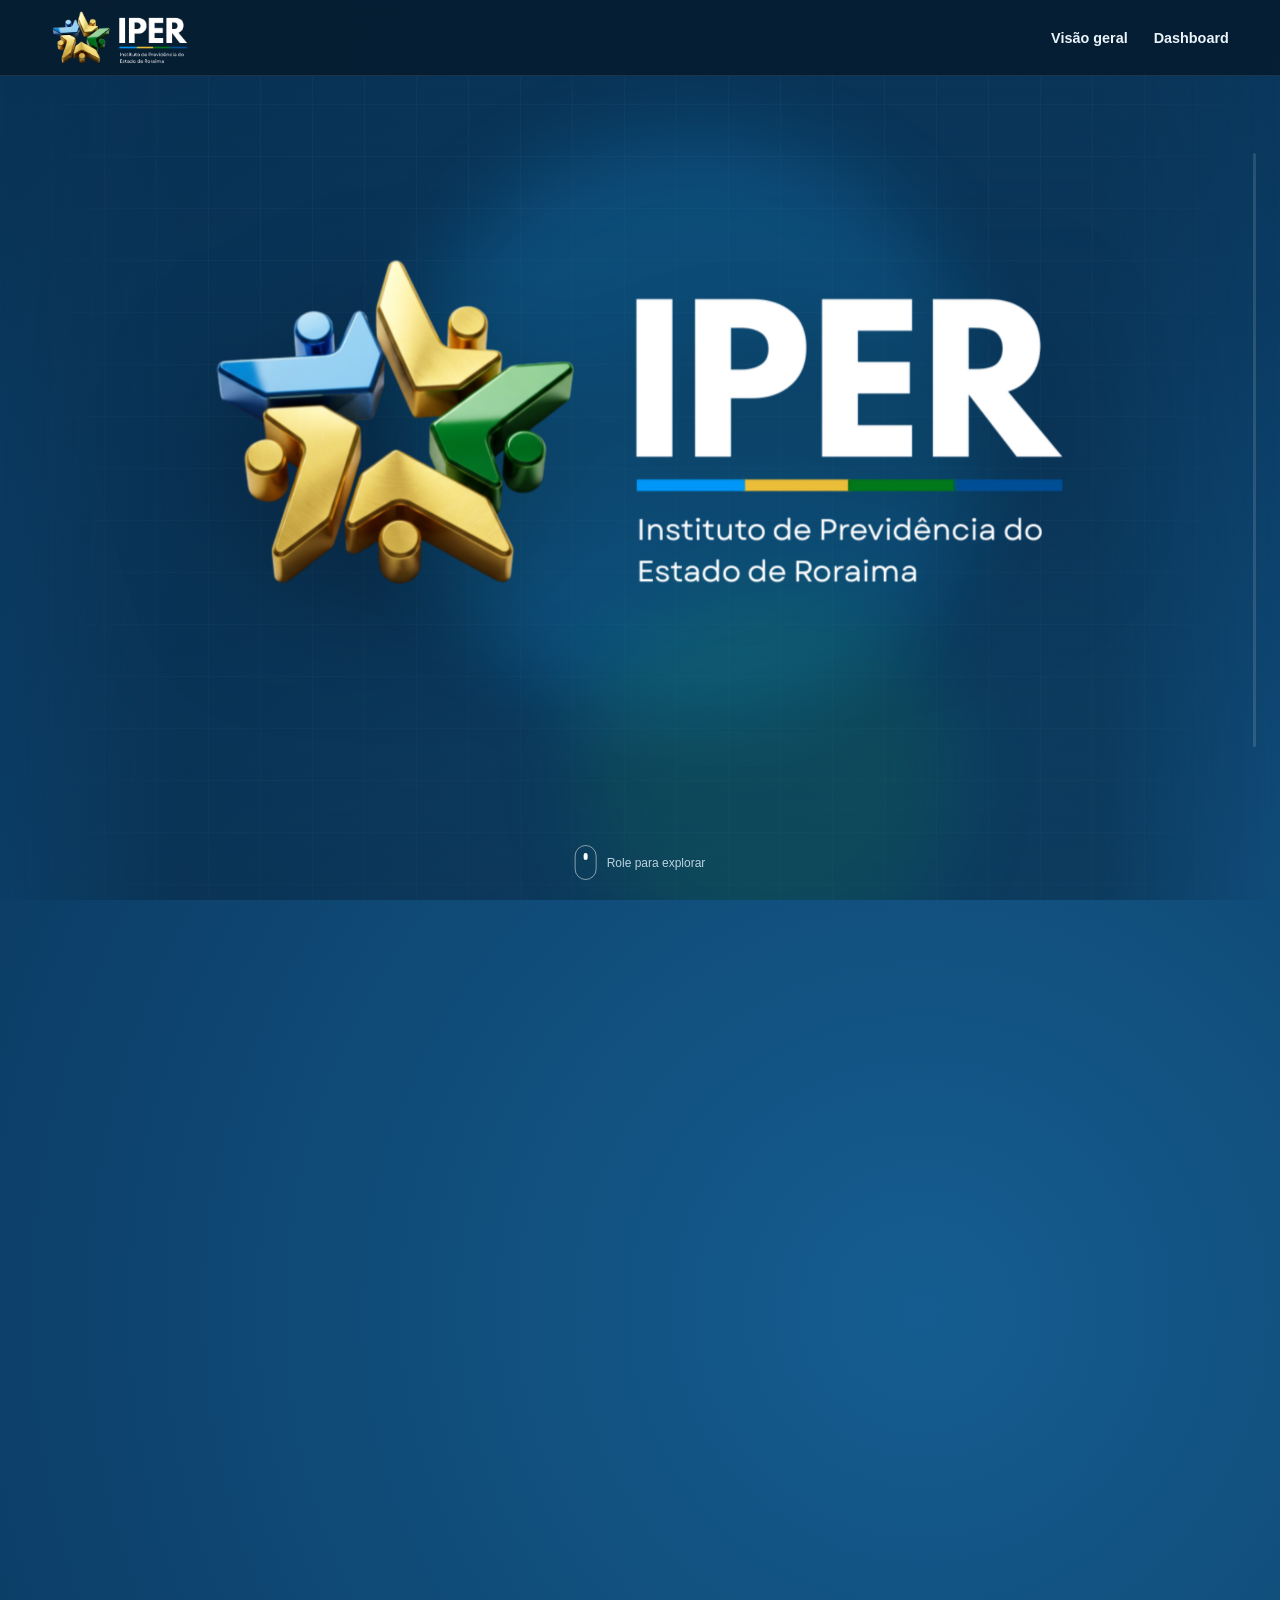
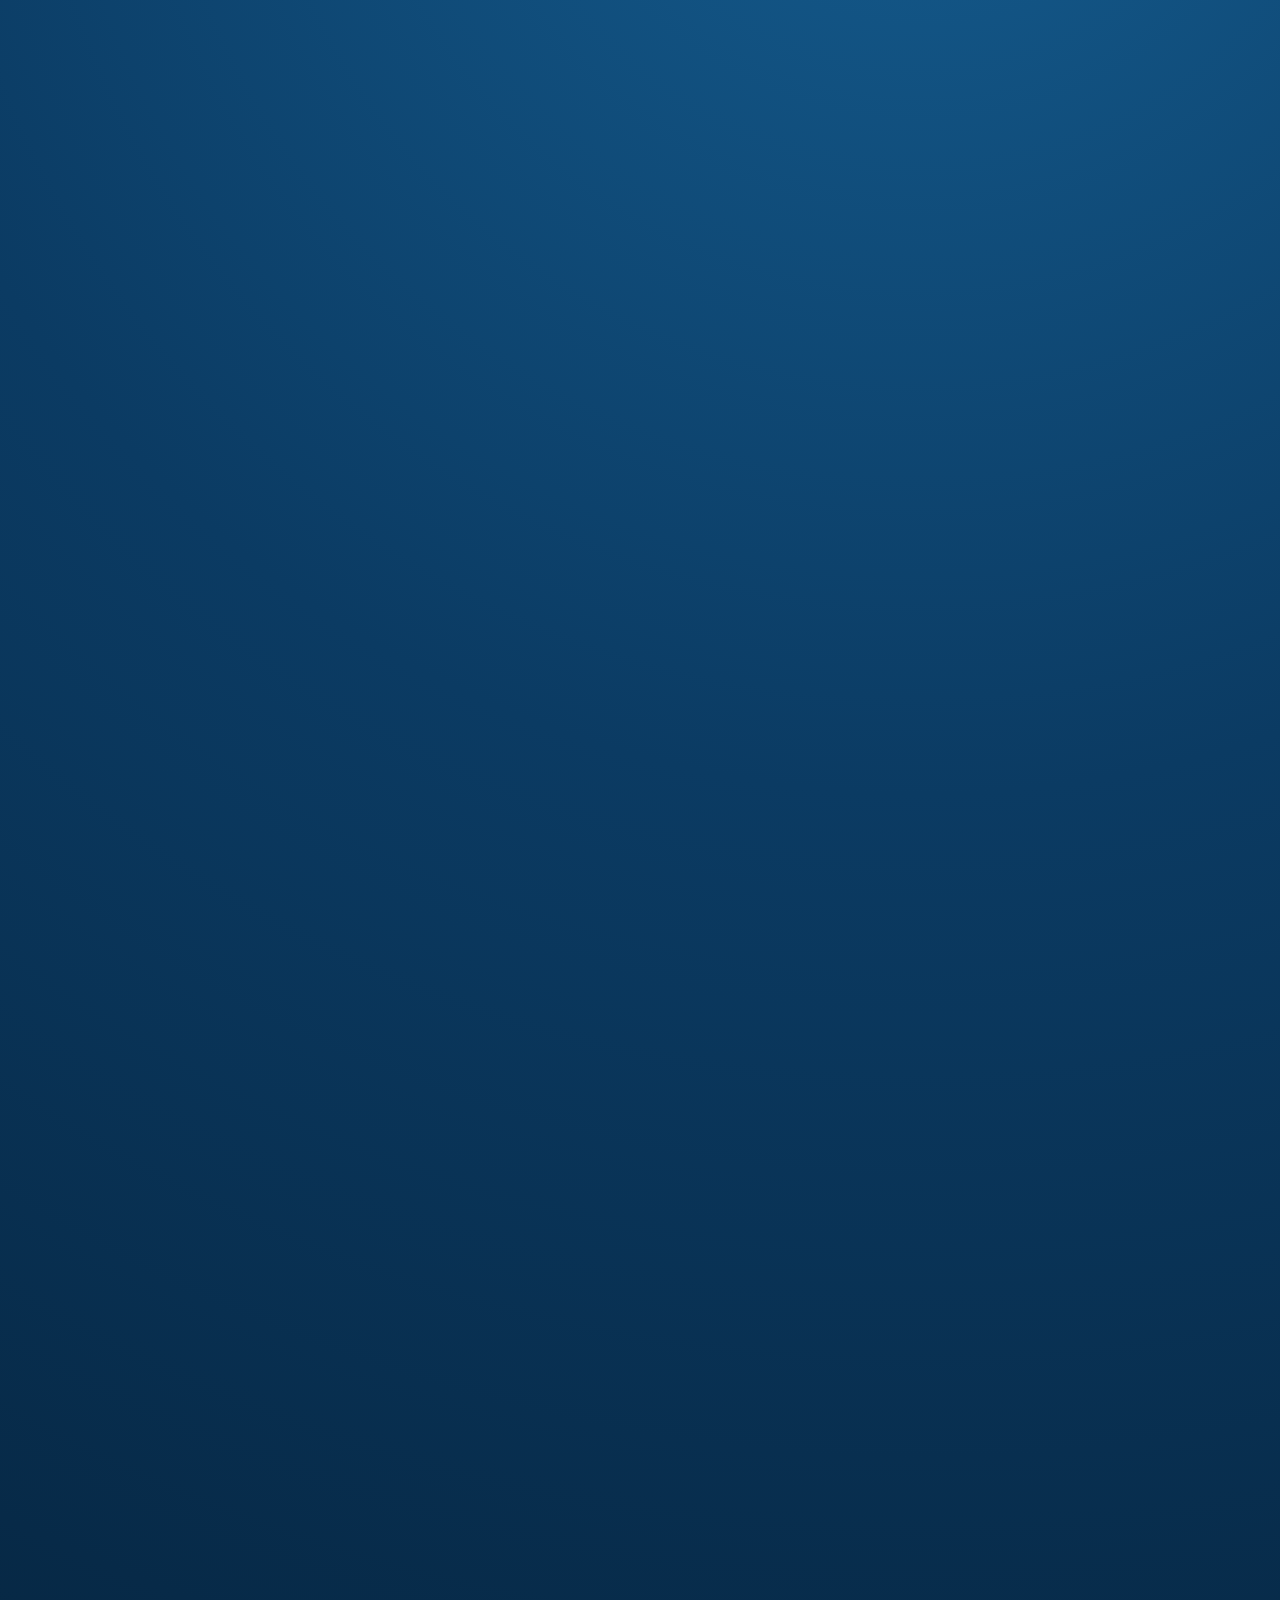
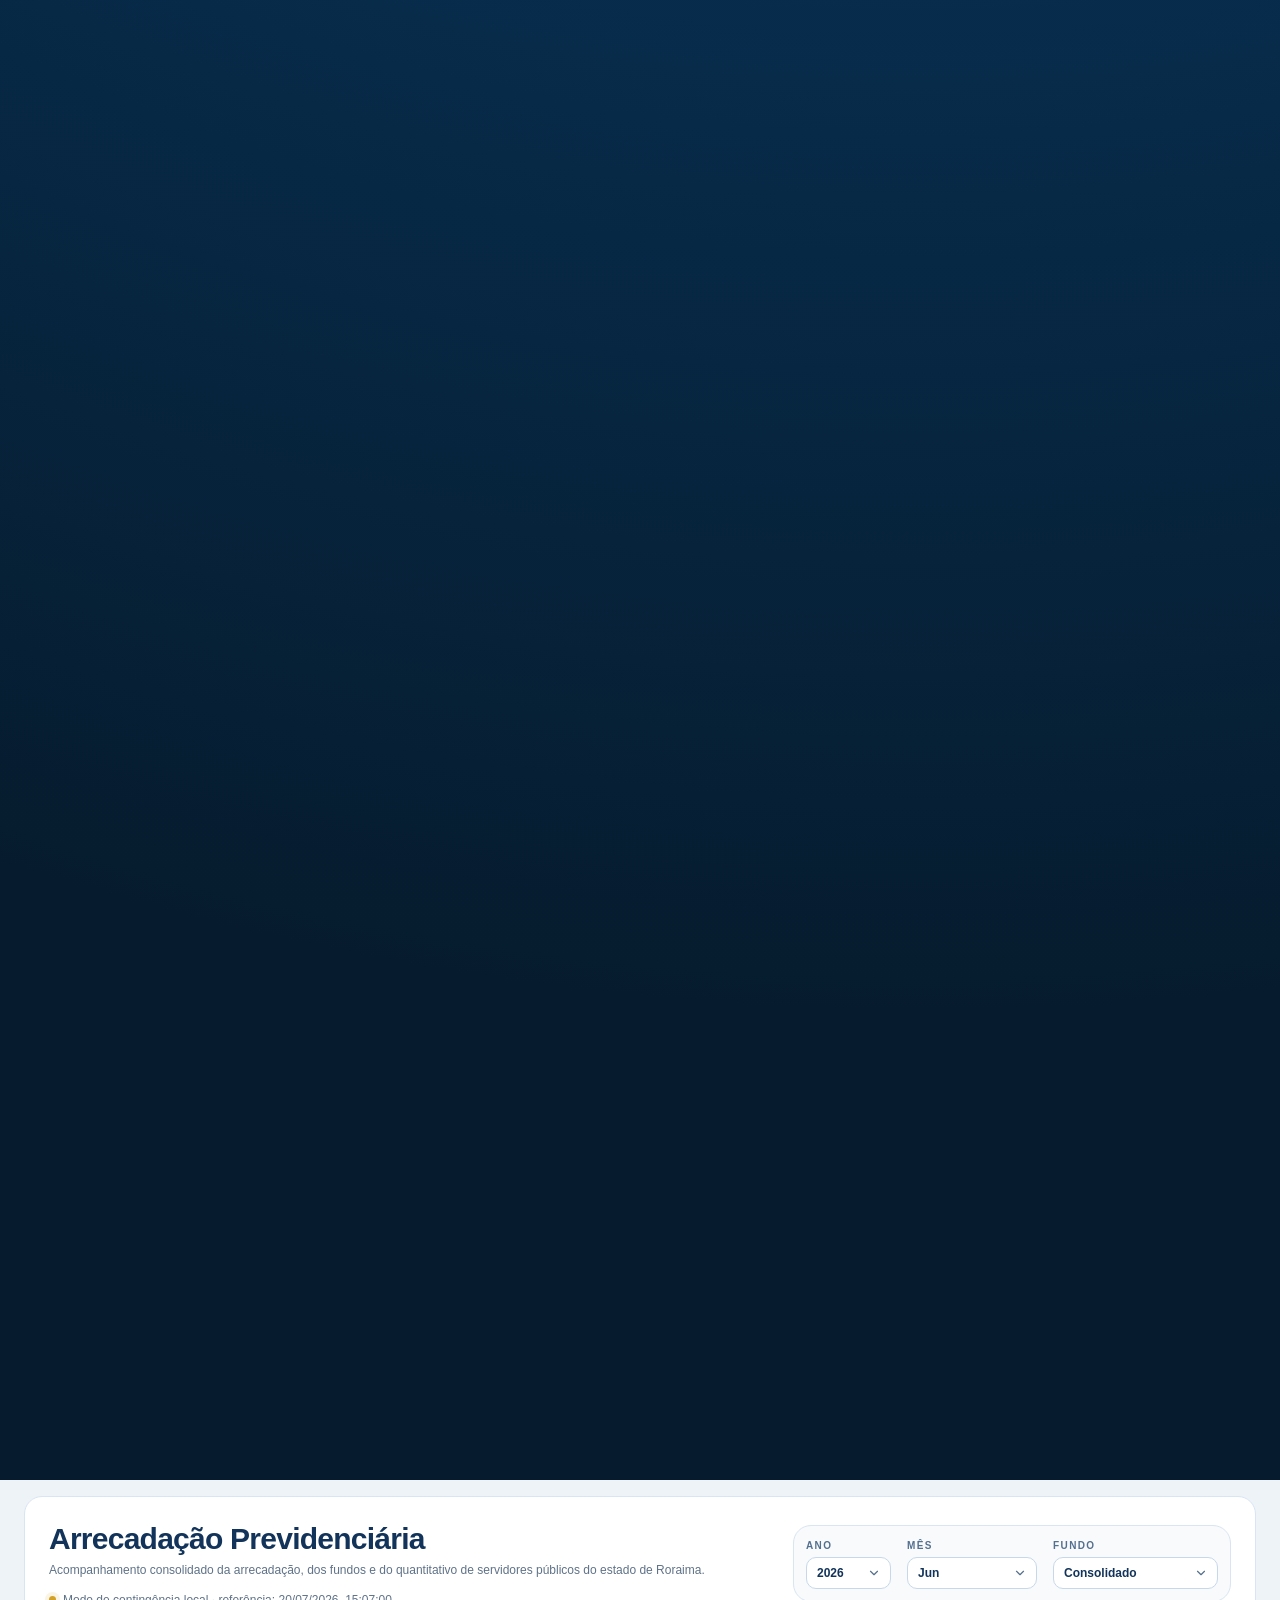
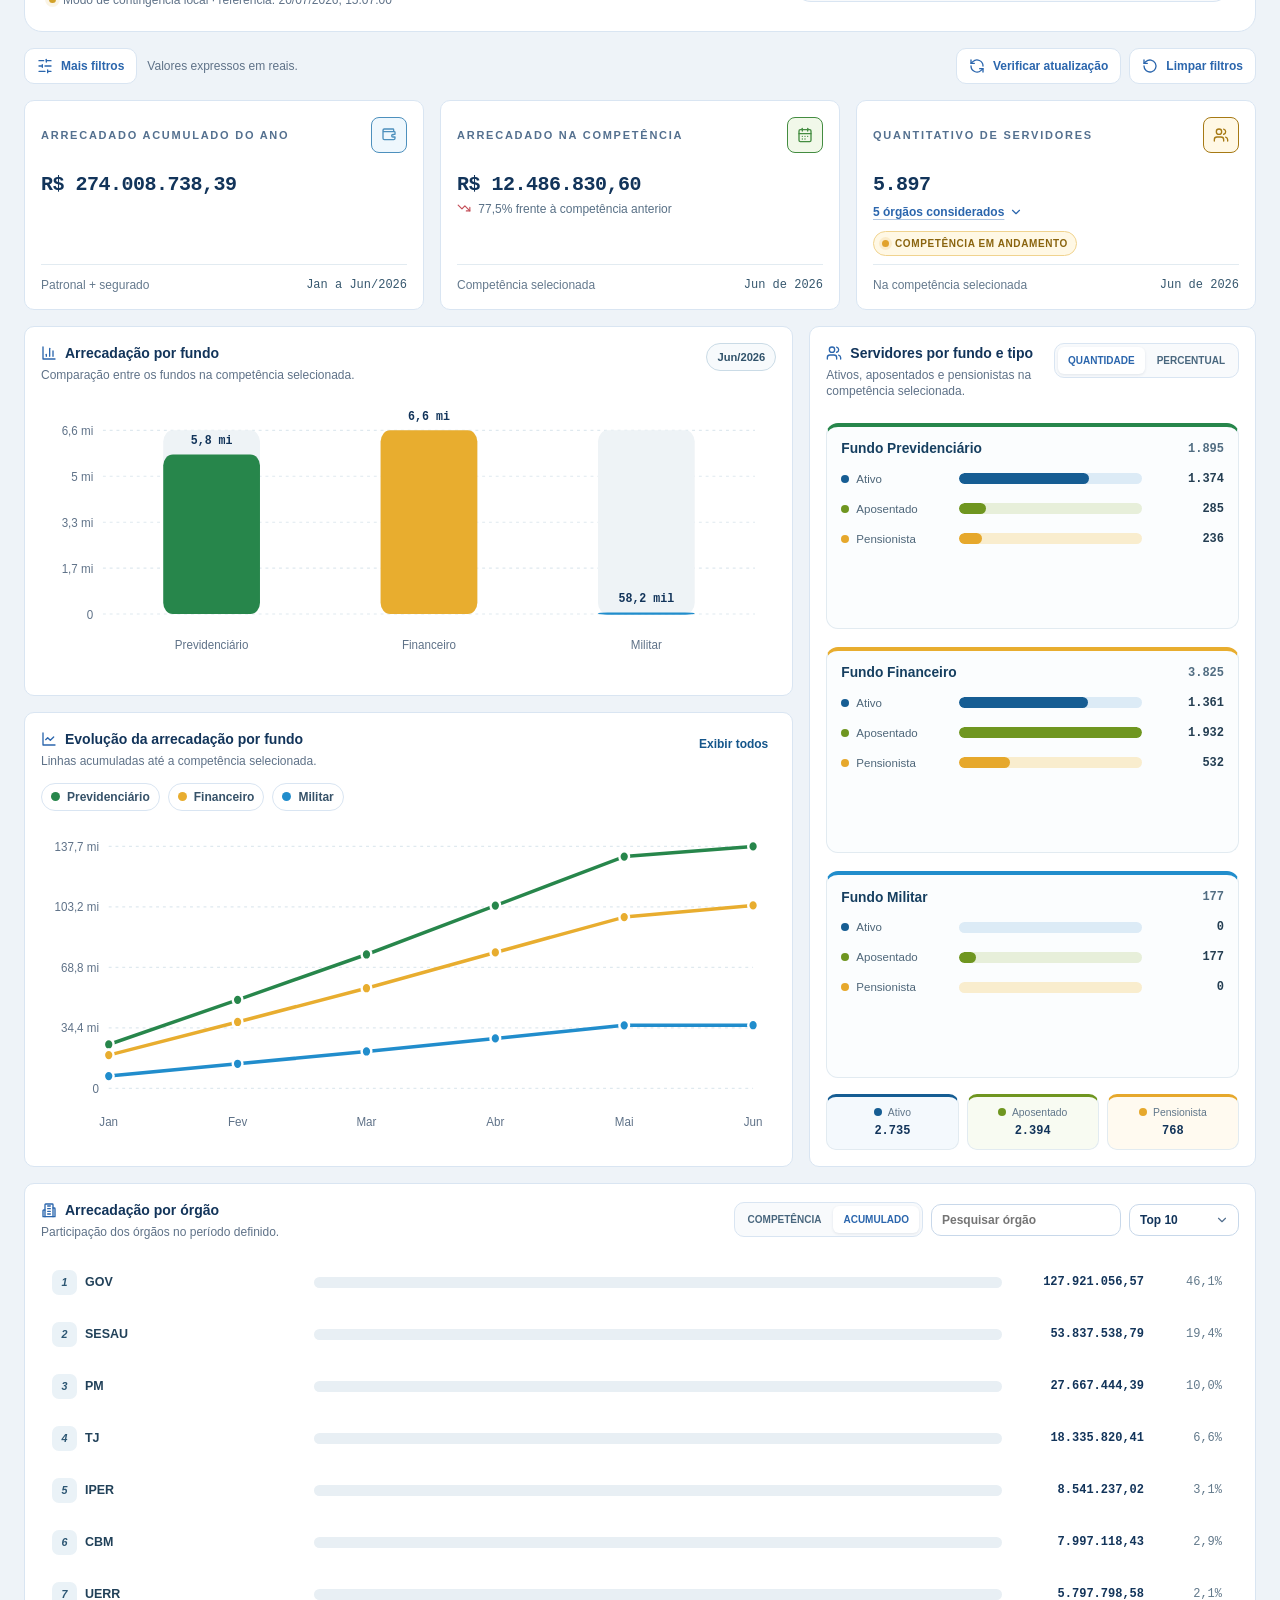
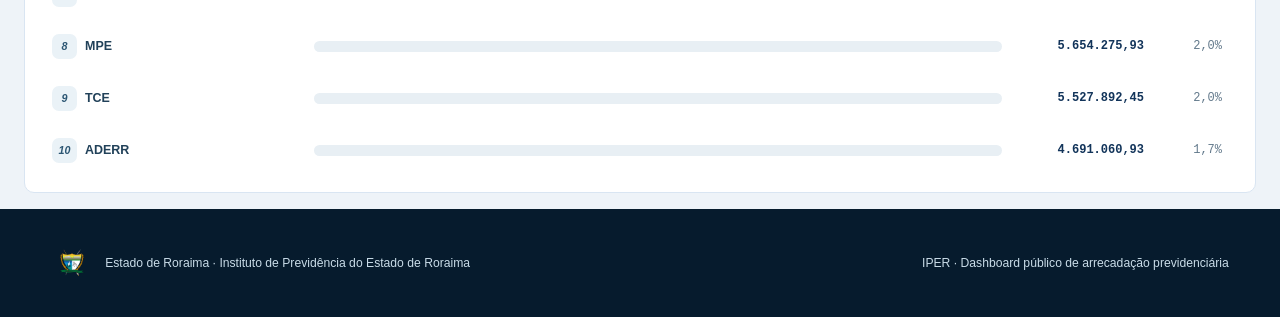
==== commit 52f8070f: "seguindo especificações de implementação" ====
--- a/index.html
+++ b/index.html
@@ -44,8 +44,8 @@
 					type="button"
 					data-open-admin
 				>
-					Área administrativa -->
-				</button>
+					Área administrativa
+				</button> -->
 			</nav>
 		</header>
 
@@ -236,7 +236,36 @@
 								aria-expanded="false"
 								aria-controls="advancedFilters"
 							>
-								<svg class="lucide lucide-sliders-horizontal" aria-hidden="true" viewBox="0 0 24 24"><line x1="21" x2="14" y1="4" y2="4"></line><line x1="10" x2="3" y1="4" y2="4"></line><line x1="21" x2="12" y1="12" y2="12"></line><line x1="8" x2="3" y1="12" y2="12"></line><line x1="21" x2="16" y1="20" y2="20"></line><line x1="12" x2="3" y1="20" y2="20"></line><line x1="14" x2="14" y1="2" y2="6"></line><line x1="8" x2="8" y1="10" y2="14"></line><line x1="16" x2="16" y1="18" y2="22"></line></svg>
+								<svg
+									class="lucide lucide-sliders-horizontal"
+									aria-hidden="true"
+									viewBox="0 0 24 24"
+								>
+									<line x1="21" x2="14" y1="4" y2="4"></line>
+									<line x1="10" x2="3" y1="4" y2="4"></line>
+									<line
+										x1="21"
+										x2="12"
+										y1="12"
+										y2="12"
+									></line>
+									<line x1="8" x2="3" y1="12" y2="12"></line>
+									<line
+										x1="21"
+										x2="16"
+										y1="20"
+										y2="20"
+									></line>
+									<line x1="12" x2="3" y1="20" y2="20"></line>
+									<line x1="14" x2="14" y1="2" y2="6"></line>
+									<line x1="8" x2="8" y1="10" y2="14"></line>
+									<line
+										x1="16"
+										x2="16"
+										y1="18"
+										y2="22"
+									></line>
+								</svg>
 								<span>Mais filtros</span>
 							</button>
 							<p class="currency-note">
@@ -254,7 +283,20 @@
 								id="refreshData"
 								type="button"
 							>
-								<svg class="lucide lucide-refresh-cw" aria-hidden="true" viewBox="0 0 24 24"><path d="M21 12a9 9 0 0 0-15.17-6.55L3 8"></path><path d="M3 3v5h5"></path><path d="M3 12a9 9 0 0 0 15.17 6.55L21 16"></path><path d="M16 16h5v5"></path></svg>
+								<svg
+									class="lucide lucide-refresh-cw"
+									aria-hidden="true"
+									viewBox="0 0 24 24"
+								>
+									<path
+										d="M21 12a9 9 0 0 0-15.17-6.55L3 8"
+									></path>
+									<path d="M3 3v5h5"></path>
+									<path
+										d="M3 12a9 9 0 0 0 15.17 6.55L21 16"
+									></path>
+									<path d="M16 16h5v5"></path>
+								</svg>
 								<span>Verificar atualização</span>
 							</button>
 							<button
@@ -262,7 +304,14 @@
 								id="resetFilters"
 								type="button"
 							>
-								<svg class="lucide lucide-rotate-ccw" aria-hidden="true" viewBox="0 0 24 24"><path d="M3 12a9 9 0 1 0 3-6.7L3 8"></path><path d="M3 3v5h5"></path></svg>
+								<svg
+									class="lucide lucide-rotate-ccw"
+									aria-hidden="true"
+									viewBox="0 0 24 24"
+								>
+									<path d="M3 12a9 9 0 1 0 3-6.7L3 8"></path>
+									<path d="M3 3v5h5"></path>
+								</svg>
 								<span>Limpar filtros</span>
 							</button>
 							<!-- <button class="primary-button" type="button" data-open-admin>Administrar</button> -->
@@ -321,7 +370,16 @@
 						<article class="metric-card metric-blue">
 							<div class="metric-card-head">
 								<span>Arrecadado acumulado do ano</span>
-								<i aria-hidden="true"><svg class="lucide lucide-wallet" viewBox="0 0 24 24"><path d="M19 7V4a1 1 0 0 0-1-1H5a2 2 0 0 0 0 4h15a1 1 0 0 1 1 1v3h-3a2 2 0 0 0 0 4h3v2a2 2 0 0 1-2 2H5a2 2 0 0 1-2-2V5"></path><path d="M18 12h.01"></path></svg></i>
+								<i aria-hidden="true"
+									><svg
+										class="lucide lucide-wallet"
+										viewBox="0 0 24 24"
+									>
+										<path
+											d="M19 7V4a1 1 0 0 0-1-1H5a2 2 0 0 0 0 4h15a1 1 0 0 1 1 1v3h-3a2 2 0 0 0 0 4h3v2a2 2 0 0 1-2 2H5a2 2 0 0 1-2-2V5"
+										></path>
+										<path d="M18 12h.01"></path></svg
+								></i>
 							</div>
 							<strong id="annualRevenueKpi">—</strong>
 							<br />
@@ -334,7 +392,27 @@
 						<article class="metric-card metric-green">
 							<div class="metric-card-head">
 								<span>Arrecadado na competência</span>
-								<i aria-hidden="true"><svg class="lucide lucide-calendar-days" viewBox="0 0 24 24"><path d="M8 2v4"></path><path d="M16 2v4"></path><rect width="18" height="18" x="3" y="4" rx="2"></rect><path d="M3 10h18"></path><path d="M8 14h.01"></path><path d="M12 14h.01"></path><path d="M16 14h.01"></path><path d="M8 18h.01"></path><path d="M12 18h.01"></path></svg></i>
+								<i aria-hidden="true"
+									><svg
+										class="lucide lucide-calendar-days"
+										viewBox="0 0 24 24"
+									>
+										<path d="M8 2v4"></path>
+										<path d="M16 2v4"></path>
+										<rect
+											width="18"
+											height="18"
+											x="3"
+											y="4"
+											rx="2"
+										></rect>
+										<path d="M3 10h18"></path>
+										<path d="M8 14h.01"></path>
+										<path d="M12 14h.01"></path>
+										<path d="M16 14h.01"></path>
+										<path d="M8 18h.01"></path>
+										<path d="M12 18h.01"></path></svg
+								></i>
 							</div>
 							<strong id="competenceRevenueKpi">—</strong>
 							<small id="competenceRevenueNote">—</small>
@@ -347,20 +425,51 @@
 						<article class="metric-card metric-yellow">
 							<div class="metric-card-head">
 								<span>Quantitativo de servidores</span>
-								<i aria-hidden="true"><svg class="lucide lucide-users" viewBox="0 0 24 24"><path d="M16 21v-2a4 4 0 0 0-4-4H6a4 4 0 0 0-4 4v2"></path><circle cx="9" cy="7" r="4"></circle><path d="M22 21v-2a4 4 0 0 0-3-3.87"></path><path d="M16 3.13a4 4 0 0 1 0 7.75"></path></svg></i>
+								<i aria-hidden="true"
+									><svg
+										class="lucide lucide-users"
+										viewBox="0 0 24 24"
+									>
+										<path
+											d="M16 21v-2a4 4 0 0 0-4-4H6a4 4 0 0 0-4 4v2"
+										></path>
+										<circle cx="9" cy="7" r="4"></circle>
+										<path
+											d="M22 21v-2a4 4 0 0 0-3-3.87"
+										></path>
+										<path
+											d="M16 3.13a4 4 0 0 1 0 7.75"
+										></path></svg
+								></i>
 							</div>
 							<strong id="serversKpi">—</strong>
 							<div class="metric-disclosure">
-								<button
-									class="metric-detail-button"
-									id="serversDetailToggle"
-									type="button"
-									aria-expanded="false"
-									aria-controls="serversDetailPopover"
-								>
-									<span id="serversNote">—</span>
-									<svg class="lucide lucide-chevron-down lucide-aux" aria-hidden="true" viewBox="0 0 24 24"><path d="m6 9 6 6 6-6"></path></svg>
-								</button>
+								<div class="metric-disclosure-row">
+									<button
+										class="metric-detail-button"
+										id="serversDetailToggle"
+										type="button"
+										aria-expanded="false"
+										aria-controls="serversDetailPopover"
+									>
+										<span id="serversNote">—</span>
+										<svg
+											class="lucide lucide-chevron-down lucide-aux"
+											aria-hidden="true"
+											viewBox="0 0 24 24"
+										>
+											<path d="m6 9 6 6 6-6"></path>
+										</svg>
+									</button>
+									<small
+										class="competence-progress"
+										id="competenceProgress"
+										hidden
+									>
+										<span aria-hidden="true"></span>
+										Competência em andamento
+									</small>
+								</div>
 								<div
 									class="metric-popover"
 									id="serversDetailPopover"
@@ -369,20 +478,33 @@
 									hidden
 								>
 									<div class="metric-popover-head">
-										<strong id="serversDetailTitle">Órgãos considerados</strong>
-										<button class="metric-popover-close" id="serversDetailClose" type="button" aria-label="Fechar relação de órgãos">
-											<svg class="lucide lucide-x lucide-aux" aria-hidden="true" viewBox="0 0 24 24"><path d="M18 6 6 18"></path><path d="m6 6 12 12"></path></svg>
+										<strong id="serversDetailTitle"
+											>Órgãos considerados</strong
+										>
+										<button
+											class="metric-popover-close"
+											id="serversDetailClose"
+											type="button"
+											aria-label="Fechar relação de órgãos"
+										>
+											<svg
+												class="lucide lucide-x lucide-aux"
+												aria-hidden="true"
+												viewBox="0 0 24 24"
+											>
+												<path d="M18 6 6 18"></path>
+												<path d="m6 6 12 12"></path>
+											</svg>
 										</button>
 									</div>
 									<p id="serversDetailContext"></p>
 									<ul id="serversAgencyList"></ul>
-									<small>A relação considera a competência e os filtros ativos.</small>
+									<small
+										>A relação considera a competência e os
+										filtros ativos.</small
+									>
 								</div>
 							</div>
-							<small class="competence-progress" id="competenceProgress" hidden>
-								<span aria-hidden="true"></span>
-								Competência em andamento
-							</small>
 							<div class="metric-footer">
 								<span>Na competência selecionada</span
 								><b id="serversPeriodLabel">—</b>
@@ -395,9 +517,21 @@
 							<article class="data-panel">
 								<header class="panel-heading">
 									<div>
-										<h3><svg class="lucide lucide-chart-column" aria-hidden="true" viewBox="0 0 24 24"><path d="M3 3v18h18"></path><path d="M18 17V9"></path><path d="M13 17V5"></path><path d="M8 17v-3"></path></svg>Arrecadação por fundo</h3>
+										<h3>
+											<svg
+												class="lucide lucide-chart-column"
+												aria-hidden="true"
+												viewBox="0 0 24 24"
+											>
+												<path d="M3 3v18h18"></path>
+												<path d="M18 17V9"></path>
+												<path d="M13 17V5"></path>
+												<path d="M8 17v-3"></path></svg
+											>Arrecadação por fundo
+										</h3>
 										<p>
-											Comparação entre os fundos na competência selecionada.
+											Comparação entre os fundos na
+											competência selecionada.
 										</p>
 									</div>
 									<span
@@ -417,7 +551,18 @@
 							<article class="data-panel">
 								<header class="panel-heading">
 									<div>
-										<h3><svg class="lucide lucide-chart-line" aria-hidden="true" viewBox="0 0 24 24"><path d="M3 3v18h18"></path><path d="m19 9-5 5-4-4-3 3"></path></svg>Evolução da arrecadação por fundo</h3>
+										<h3>
+											<svg
+												class="lucide lucide-chart-line"
+												aria-hidden="true"
+												viewBox="0 0 24 24"
+											>
+												<path d="M3 3v18h18"></path>
+												<path
+													d="m19 9-5 5-4-4-3 3"
+												></path></svg
+											>Evolução da arrecadação por fundo
+										</h3>
 										<p>
 											Linhas acumuladas até a competência
 											selecionada.
@@ -447,7 +592,28 @@
 						<article class="data-panel server-panel">
 							<header class="panel-heading">
 								<div>
-									<h3><svg class="lucide lucide-users" aria-hidden="true" viewBox="0 0 24 24"><path d="M16 21v-2a4 4 0 0 0-4-4H6a4 4 0 0 0-4 4v2"></path><circle cx="9" cy="7" r="4"></circle><path d="M22 21v-2a4 4 0 0 0-3-3.87"></path><path d="M16 3.13a4 4 0 0 1 0 7.75"></path></svg>Servidores por fundo e tipo</h3>
+									<h3>
+										<svg
+											class="lucide lucide-users"
+											aria-hidden="true"
+											viewBox="0 0 24 24"
+										>
+											<path
+												d="M16 21v-2a4 4 0 0 0-4-4H6a4 4 0 0 0-4 4v2"
+											></path>
+											<circle
+												cx="9"
+												cy="7"
+												r="4"
+											></circle>
+											<path
+												d="M22 21v-2a4 4 0 0 0-3-3.87"
+											></path>
+											<path
+												d="M16 3.13a4 4 0 0 1 0 7.75"
+											></path></svg
+										>Servidores por fundo e tipo
+									</h3>
 									<p>
 										Ativos, aposentados e pensionistas na
 										competência selecionada.
@@ -484,7 +650,27 @@
 					<article class="data-panel agency-panel">
 						<header class="panel-heading agency-heading">
 							<div>
-								<h3><svg class="lucide lucide-building-2" aria-hidden="true" viewBox="0 0 24 24"><path d="M6 22V4c0-.55.45-1 1-1h10c.55 0 1 .45 1 1v18Z"></path><path d="M6 12H4c-.55 0-1 .45-1 1v9h3"></path><path d="M18 9h2c.55 0 1 .45 1 1v12h-3"></path><path d="M10 6h4"></path><path d="M10 10h4"></path><path d="M10 14h4"></path><path d="M10 18h4"></path></svg>Arrecadação por órgão</h3>
+								<h3>
+									<svg
+										class="lucide lucide-building-2"
+										aria-hidden="true"
+										viewBox="0 0 24 24"
+									>
+										<path
+											d="M6 22V4c0-.55.45-1 1-1h10c.55 0 1 .45 1 1v18Z"
+										></path>
+										<path
+											d="M6 12H4c-.55 0-1 .45-1 1v9h3"
+										></path>
+										<path
+											d="M18 9h2c.55 0 1 .45 1 1v12h-3"
+										></path>
+										<path d="M10 6h4"></path>
+										<path d="M10 10h4"></path>
+										<path d="M10 14h4"></path>
+										<path d="M10 18h4"></path></svg
+									>Arrecadação por órgão
+								</h3>
 								<p>
 									Participação dos órgãos no período definido.
 								</p>
--- a/styles.css
+++ b/styles.css
@@ -752,8 +752,10 @@
 }
 .primary-filters {
 	display: grid;
-	grid-template-columns: repeat(3, 1fr);
+	grid-template-columns: 85px 130px 165px;
 	gap: 16px;
+	width: fit-content;
+	max-width: 100%;
 	padding: 12px;
 	border: 1px solid #d9e5f2;
 	border-radius: 18px;
@@ -888,6 +890,8 @@
 	margin-bottom: 16px;
 }
 .metric-card {
+	display: flex;
+	flex-direction: column;
 	padding: 16px;
 	border: 1px solid #d9e5f2;
 	border-radius: 10px;
@@ -989,8 +993,16 @@
 	min-height: 24px;
 	margin-bottom: 8px;
 }
+.metric-disclosure-row {
+	display: flex;
+	flex-wrap: wrap;
+	align-items: center;
+	gap: 8px;
+	min-width: 0;
+}
 .metric-detail-button {
 	display: inline-flex;
+	flex: 0 1 auto;
 	align-items: center;
 	gap: 5px;
 	min-height: 28px;
@@ -1005,6 +1017,7 @@
 	font-weight: 600;
 	line-height: 16px;
 	text-align: left;
+	min-width: 0;
 	text-decoration: underline;
 	text-decoration-color: rgba(43, 102, 173, 0.38);
 	text-decoration-thickness: 1px;
@@ -1123,11 +1136,12 @@
 	font-weight: 400;
 	line-height: 15px;
 }
-.metric-card > .competence-progress {
+.metric-disclosure-row > .competence-progress {
 	display: inline-flex;
+	flex: 0 0 auto;
 	align-items: center;
 	gap: 6px;
-	margin: 0 0 10px;
+	margin: -3px 0 0 0;
 	padding: 4px 8px;
 	border: 1px solid #f0d38f;
 	border-radius: 999px;
@@ -1139,16 +1153,20 @@
 	line-height: 15px;
 	text-transform: uppercase;
 	letter-spacing: 0.06em;
-}
-.metric-card > .competence-progress[hidden] {
+	white-space: nowrap;
+}
+.metric-disclosure-row > .competence-progress[hidden] {
 	display: none;
 }
-.metric-card > .competence-progress > span {
+.metric-disclosure-row > .competence-progress > span {
 	width: 7px;
 	height: 7px;
 	border-radius: 50%;
 	background: #e1a12a;
 	box-shadow: 0 0 0 3px rgba(225, 161, 42, 0.15);
+}
+.metric-card > .metric-footer {
+	margin-top: auto;
 }
 body[data-iframe-mode="kpis"] .metric-popover {
 	position: fixed;
@@ -1970,6 +1988,7 @@
 	}
 	.primary-filters {
 		grid-template-columns: 1fr;
+		width: 100%;
 	}
 	.toolbar {
 		display: block;
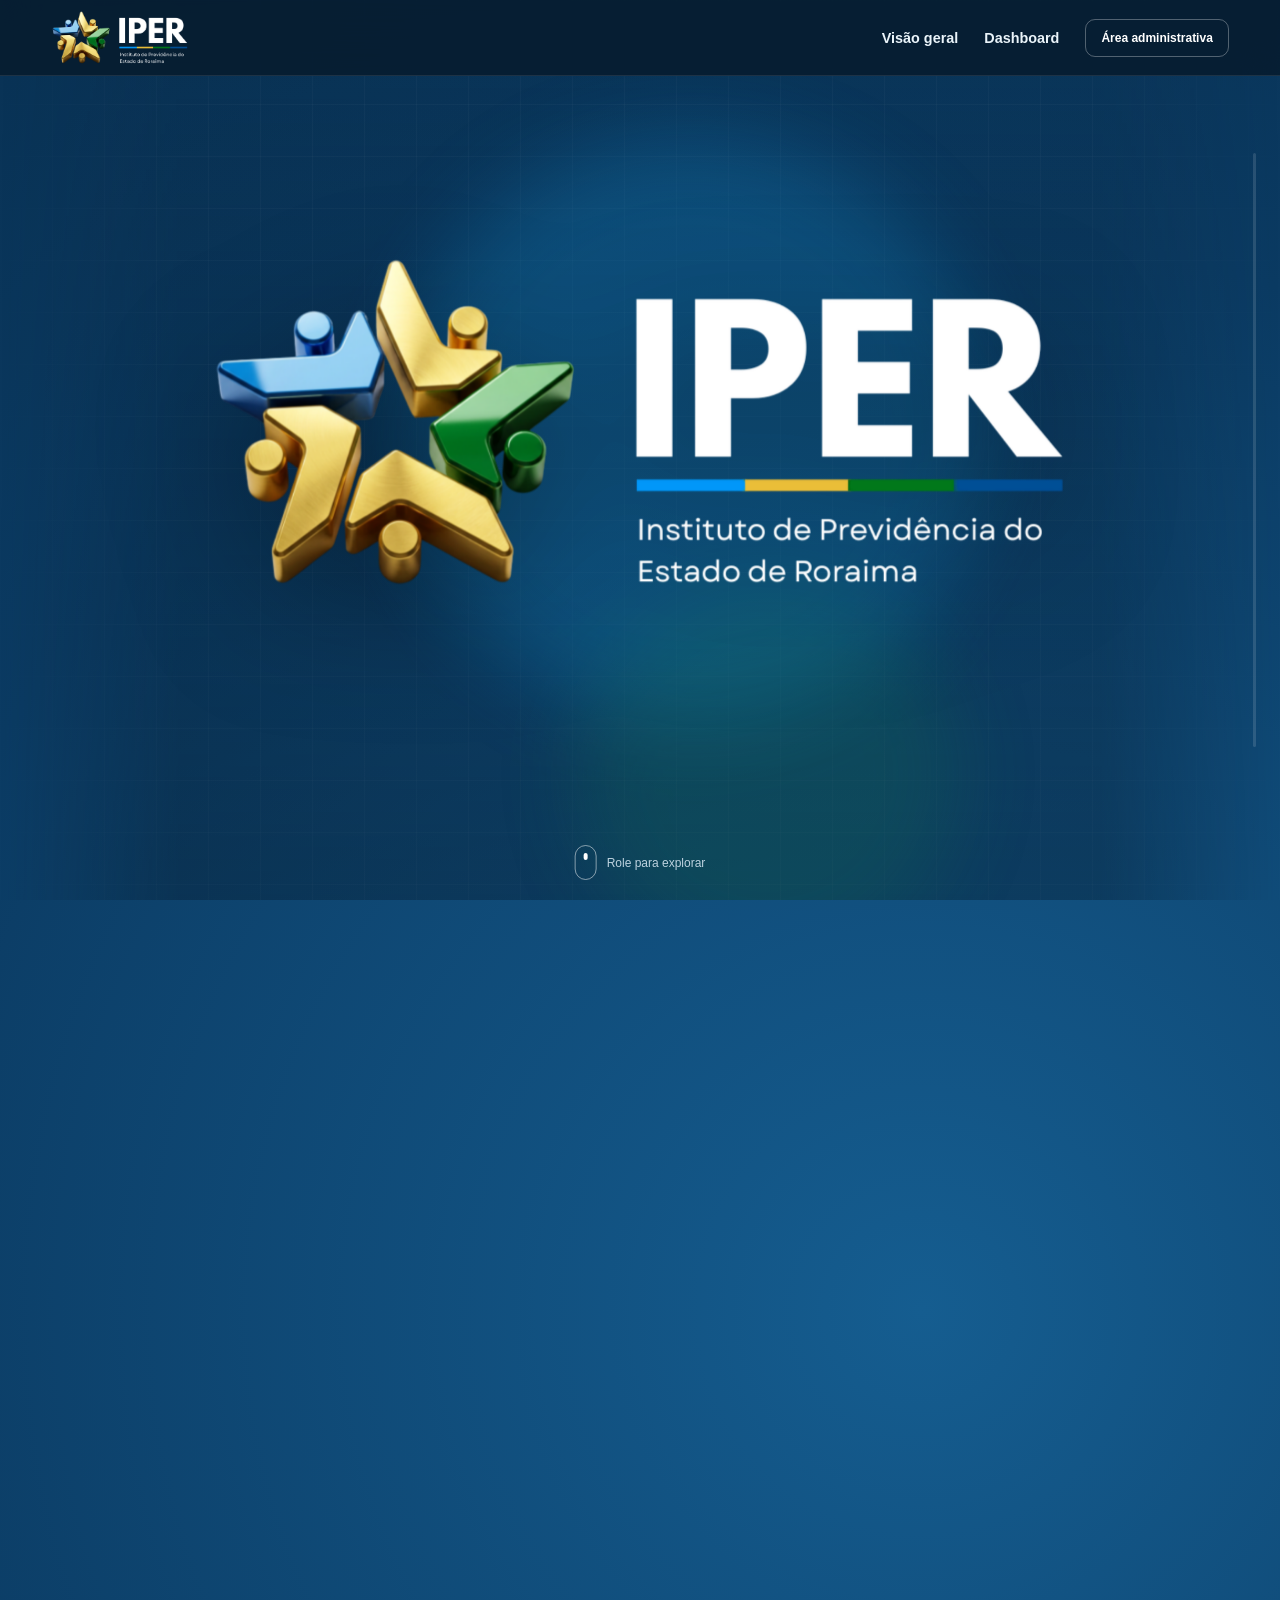
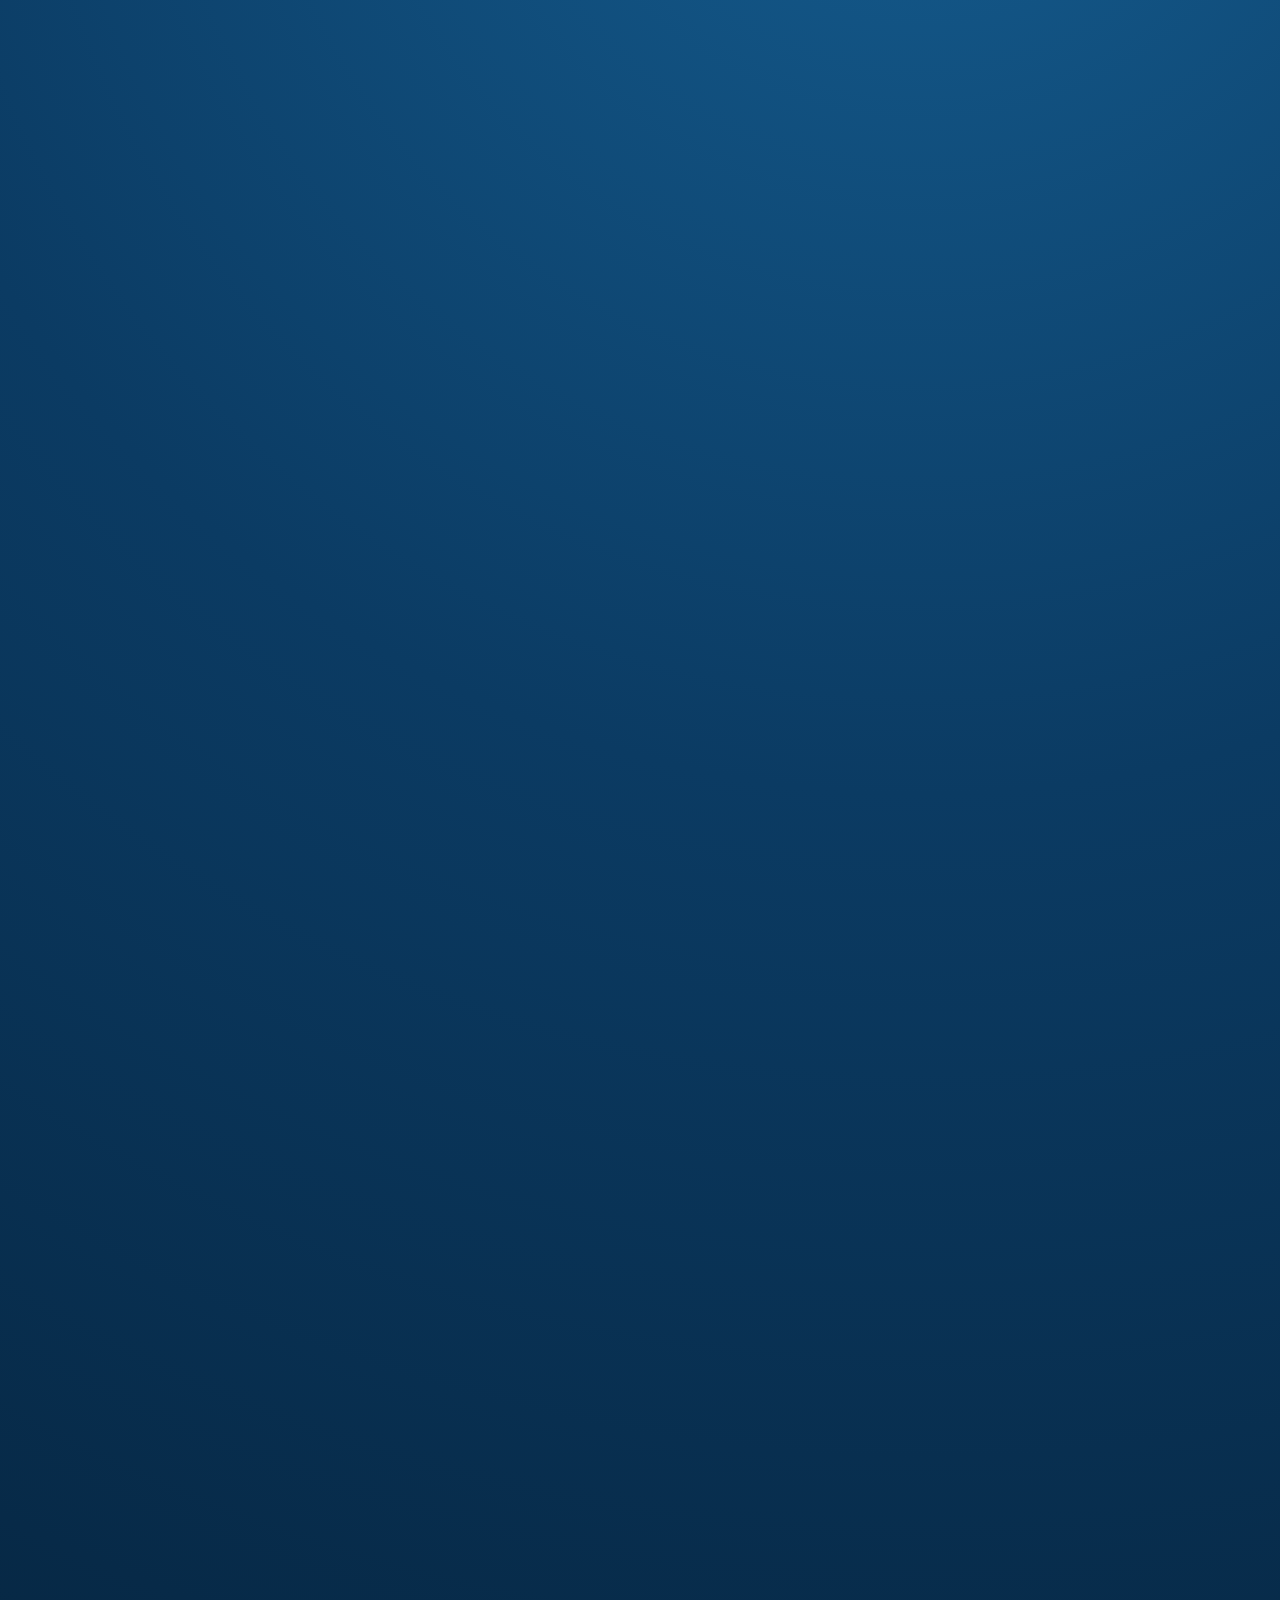
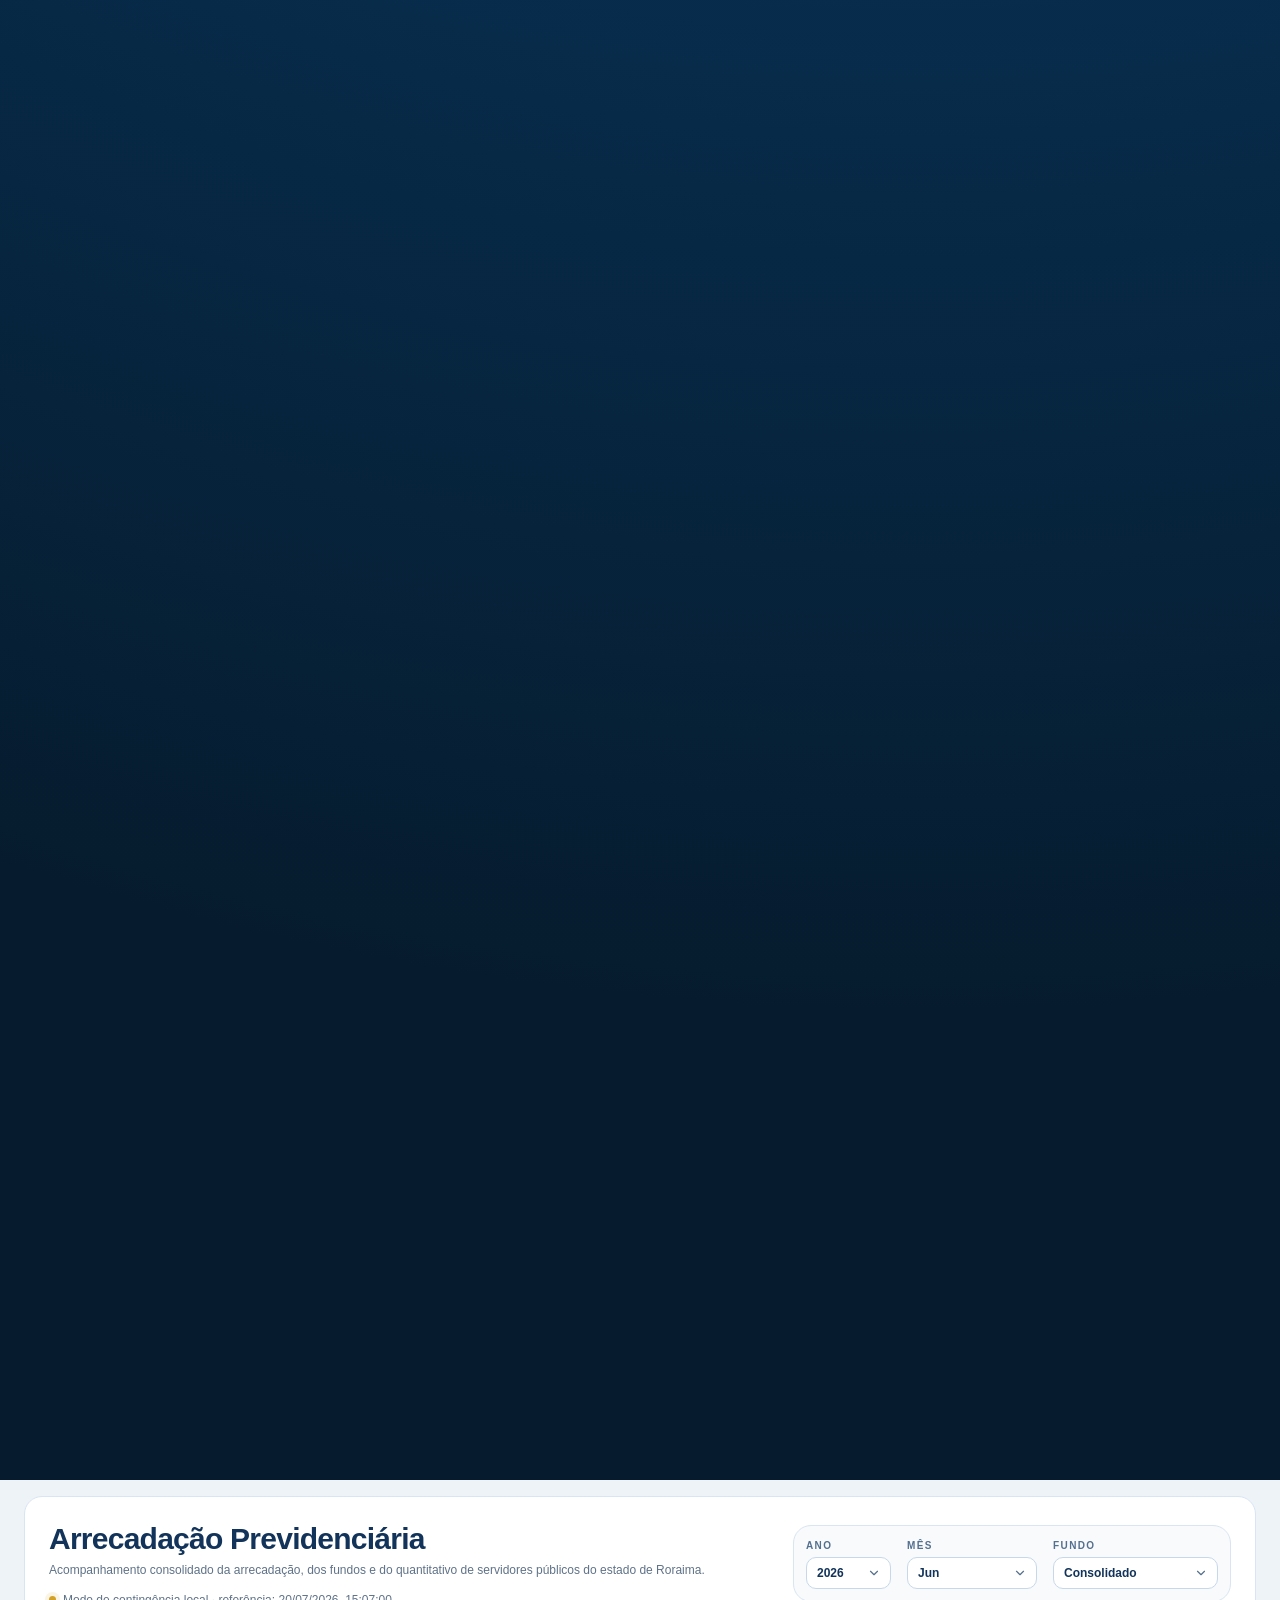
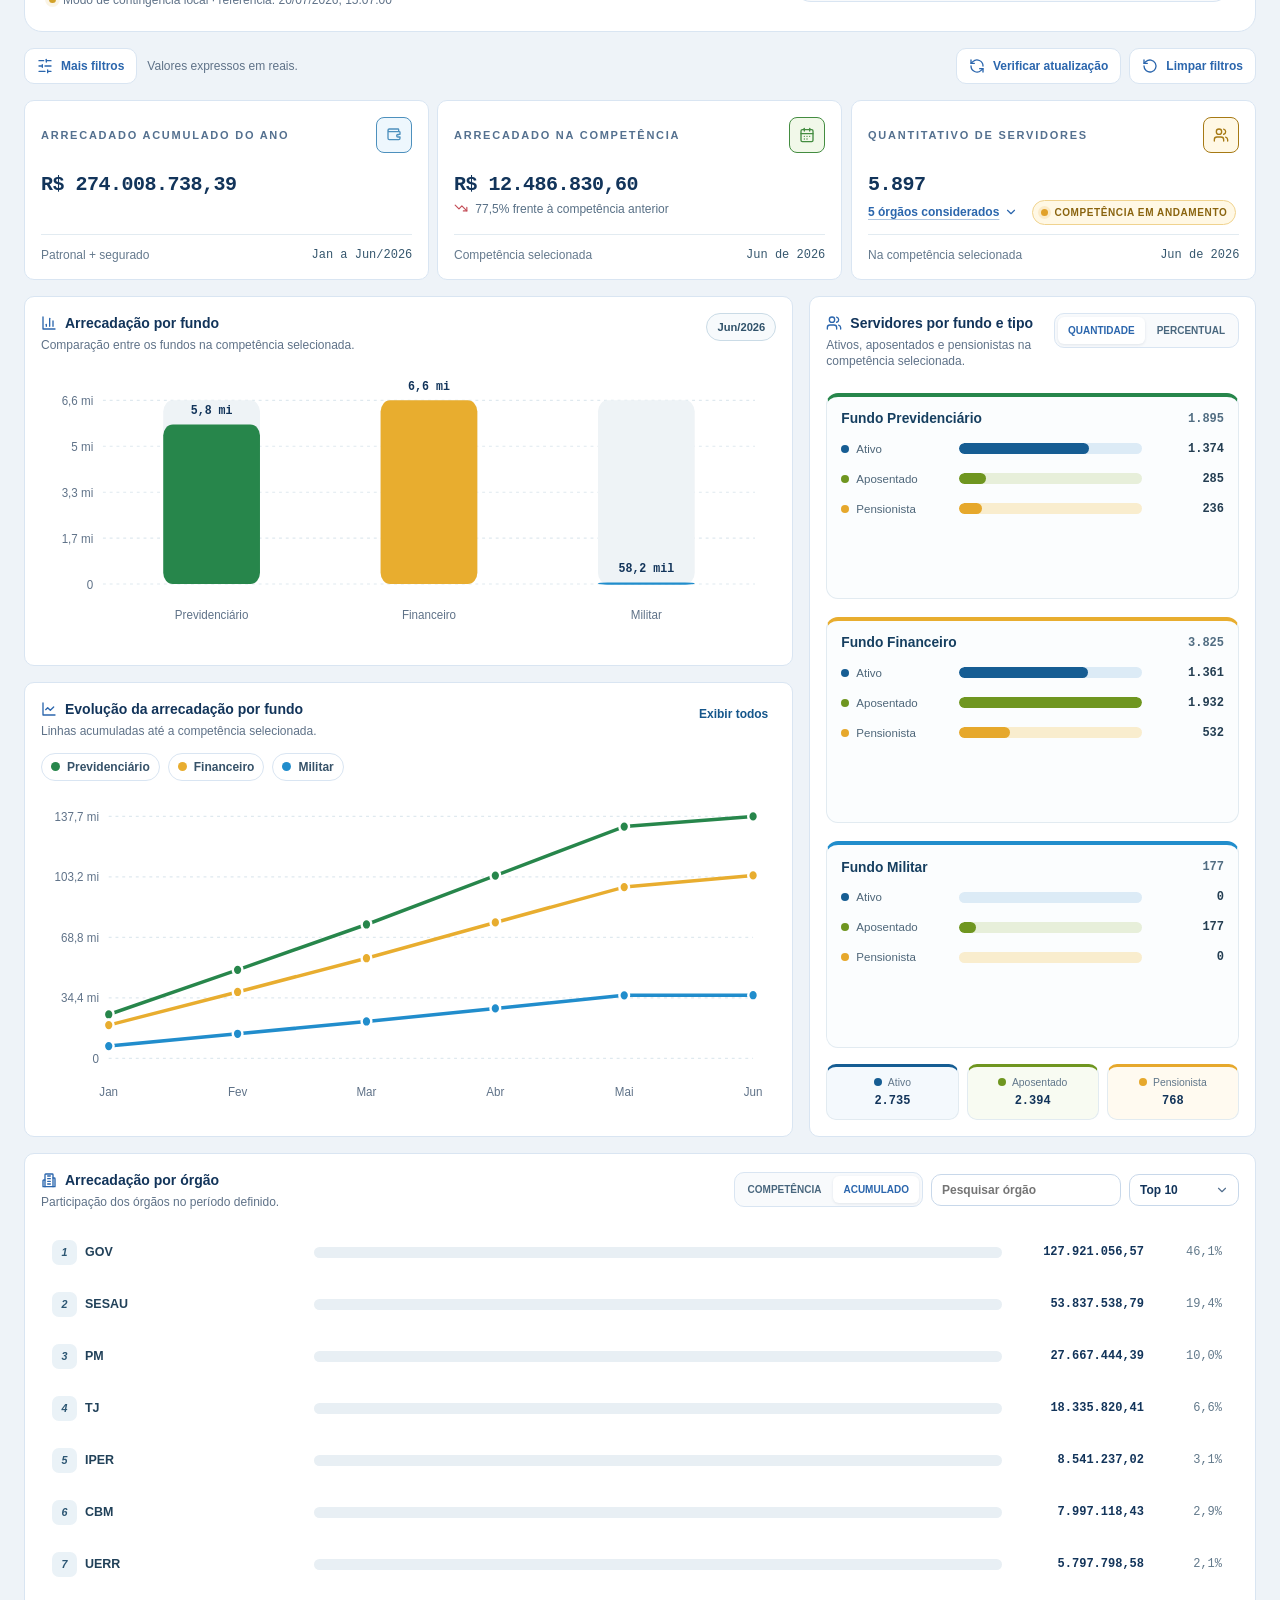
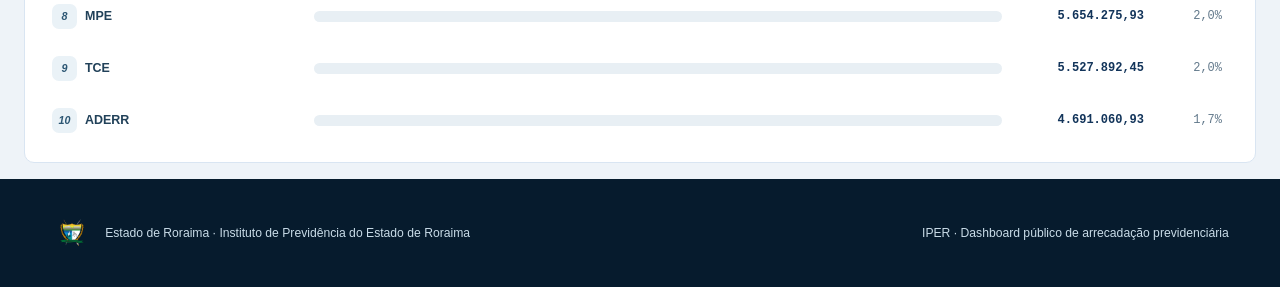
==== commit 31753b62: "fix: responsividade do card de servidores" ====
--- a/index.html
+++ b/index.html
@@ -39,13 +39,13 @@
 			<nav aria-label="Navegação principal">
 				<a href="#visao-geral">Visão geral</a>
 				<a href="#dashboard">Dashboard</a>
-				<!-- <button
+				<button
 					class="outline-button header-admin"
 					type="button"
 					data-open-admin
 				>
 					Área administrativa
-				</button> -->
+				</button>
 			</nav>
 		</header>
 
@@ -236,36 +236,7 @@
 								aria-expanded="false"
 								aria-controls="advancedFilters"
 							>
-								<svg
-									class="lucide lucide-sliders-horizontal"
-									aria-hidden="true"
-									viewBox="0 0 24 24"
-								>
-									<line x1="21" x2="14" y1="4" y2="4"></line>
-									<line x1="10" x2="3" y1="4" y2="4"></line>
-									<line
-										x1="21"
-										x2="12"
-										y1="12"
-										y2="12"
-									></line>
-									<line x1="8" x2="3" y1="12" y2="12"></line>
-									<line
-										x1="21"
-										x2="16"
-										y1="20"
-										y2="20"
-									></line>
-									<line x1="12" x2="3" y1="20" y2="20"></line>
-									<line x1="14" x2="14" y1="2" y2="6"></line>
-									<line x1="8" x2="8" y1="10" y2="14"></line>
-									<line
-										x1="16"
-										x2="16"
-										y1="18"
-										y2="22"
-									></line>
-								</svg>
+								<svg class="lucide lucide-sliders-horizontal" aria-hidden="true" viewBox="0 0 24 24"><line x1="21" x2="14" y1="4" y2="4"></line><line x1="10" x2="3" y1="4" y2="4"></line><line x1="21" x2="12" y1="12" y2="12"></line><line x1="8" x2="3" y1="12" y2="12"></line><line x1="21" x2="16" y1="20" y2="20"></line><line x1="12" x2="3" y1="20" y2="20"></line><line x1="14" x2="14" y1="2" y2="6"></line><line x1="8" x2="8" y1="10" y2="14"></line><line x1="16" x2="16" y1="18" y2="22"></line></svg>
 								<span>Mais filtros</span>
 							</button>
 							<p class="currency-note">
@@ -283,20 +254,7 @@
 								id="refreshData"
 								type="button"
 							>
-								<svg
-									class="lucide lucide-refresh-cw"
-									aria-hidden="true"
-									viewBox="0 0 24 24"
-								>
-									<path
-										d="M21 12a9 9 0 0 0-15.17-6.55L3 8"
-									></path>
-									<path d="M3 3v5h5"></path>
-									<path
-										d="M3 12a9 9 0 0 0 15.17 6.55L21 16"
-									></path>
-									<path d="M16 16h5v5"></path>
-								</svg>
+								<svg class="lucide lucide-refresh-cw" aria-hidden="true" viewBox="0 0 24 24"><path d="M21 12a9 9 0 0 0-15.17-6.55L3 8"></path><path d="M3 3v5h5"></path><path d="M3 12a9 9 0 0 0 15.17 6.55L21 16"></path><path d="M16 16h5v5"></path></svg>
 								<span>Verificar atualização</span>
 							</button>
 							<button
@@ -304,14 +262,7 @@
 								id="resetFilters"
 								type="button"
 							>
-								<svg
-									class="lucide lucide-rotate-ccw"
-									aria-hidden="true"
-									viewBox="0 0 24 24"
-								>
-									<path d="M3 12a9 9 0 1 0 3-6.7L3 8"></path>
-									<path d="M3 3v5h5"></path>
-								</svg>
+								<svg class="lucide lucide-rotate-ccw" aria-hidden="true" viewBox="0 0 24 24"><path d="M3 12a9 9 0 1 0 3-6.7L3 8"></path><path d="M3 3v5h5"></path></svg>
 								<span>Limpar filtros</span>
 							</button>
 							<!-- <button class="primary-button" type="button" data-open-admin>Administrar</button> -->
@@ -370,16 +321,7 @@
 						<article class="metric-card metric-blue">
 							<div class="metric-card-head">
 								<span>Arrecadado acumulado do ano</span>
-								<i aria-hidden="true"
-									><svg
-										class="lucide lucide-wallet"
-										viewBox="0 0 24 24"
-									>
-										<path
-											d="M19 7V4a1 1 0 0 0-1-1H5a2 2 0 0 0 0 4h15a1 1 0 0 1 1 1v3h-3a2 2 0 0 0 0 4h3v2a2 2 0 0 1-2 2H5a2 2 0 0 1-2-2V5"
-										></path>
-										<path d="M18 12h.01"></path></svg
-								></i>
+								<i aria-hidden="true"><svg class="lucide lucide-wallet" viewBox="0 0 24 24"><path d="M19 7V4a1 1 0 0 0-1-1H5a2 2 0 0 0 0 4h15a1 1 0 0 1 1 1v3h-3a2 2 0 0 0 0 4h3v2a2 2 0 0 1-2 2H5a2 2 0 0 1-2-2V5"></path><path d="M18 12h.01"></path></svg></i>
 							</div>
 							<strong id="annualRevenueKpi">—</strong>
 							<br />
@@ -392,27 +334,7 @@
 						<article class="metric-card metric-green">
 							<div class="metric-card-head">
 								<span>Arrecadado na competência</span>
-								<i aria-hidden="true"
-									><svg
-										class="lucide lucide-calendar-days"
-										viewBox="0 0 24 24"
-									>
-										<path d="M8 2v4"></path>
-										<path d="M16 2v4"></path>
-										<rect
-											width="18"
-											height="18"
-											x="3"
-											y="4"
-											rx="2"
-										></rect>
-										<path d="M3 10h18"></path>
-										<path d="M8 14h.01"></path>
-										<path d="M12 14h.01"></path>
-										<path d="M16 14h.01"></path>
-										<path d="M8 18h.01"></path>
-										<path d="M12 18h.01"></path></svg
-								></i>
+								<i aria-hidden="true"><svg class="lucide lucide-calendar-days" viewBox="0 0 24 24"><path d="M8 2v4"></path><path d="M16 2v4"></path><rect width="18" height="18" x="3" y="4" rx="2"></rect><path d="M3 10h18"></path><path d="M8 14h.01"></path><path d="M12 14h.01"></path><path d="M16 14h.01"></path><path d="M8 18h.01"></path><path d="M12 18h.01"></path></svg></i>
 							</div>
 							<strong id="competenceRevenueKpi">—</strong>
 							<small id="competenceRevenueNote">—</small>
@@ -425,49 +347,30 @@
 						<article class="metric-card metric-yellow">
 							<div class="metric-card-head">
 								<span>Quantitativo de servidores</span>
-								<i aria-hidden="true"
-									><svg
-										class="lucide lucide-users"
-										viewBox="0 0 24 24"
-									>
-										<path
-											d="M16 21v-2a4 4 0 0 0-4-4H6a4 4 0 0 0-4 4v2"
-										></path>
-										<circle cx="9" cy="7" r="4"></circle>
-										<path
-											d="M22 21v-2a4 4 0 0 0-3-3.87"
-										></path>
-										<path
-											d="M16 3.13a4 4 0 0 1 0 7.75"
-										></path></svg
-								></i>
+								<i aria-hidden="true"><svg class="lucide lucide-users" viewBox="0 0 24 24"><path d="M16 21v-2a4 4 0 0 0-4-4H6a4 4 0 0 0-4 4v2"></path><circle cx="9" cy="7" r="4"></circle><path d="M22 21v-2a4 4 0 0 0-3-3.87"></path><path d="M16 3.13a4 4 0 0 1 0 7.75"></path></svg></i>
 							</div>
 							<strong id="serversKpi">—</strong>
 							<div class="metric-disclosure">
 								<div class="metric-disclosure-row">
 									<button
-										class="metric-detail-button"
-										id="serversDetailToggle"
-										type="button"
-										aria-expanded="false"
-										aria-controls="serversDetailPopover"
-									>
-										<span id="serversNote">—</span>
-										<svg
-											class="lucide lucide-chevron-down lucide-aux"
-											aria-hidden="true"
-											viewBox="0 0 24 24"
-										>
-											<path d="m6 9 6 6 6-6"></path>
-										</svg>
+									class="metric-detail-button"
+									id="serversDetailToggle"
+									type="button"
+									aria-expanded="false"
+									aria-controls="serversDetailPopover"
+								>
+									<span id="serversNote">—</span>
+									<svg class="lucide lucide-chevron-down lucide-aux" aria-hidden="true" viewBox="0 0 24 24"><path d="m6 9 6 6 6-6"></path></svg>
 									</button>
 									<small
 										class="competence-progress"
 										id="competenceProgress"
+										title="Competência em andamento"
+										aria-label="Competência em andamento"
 										hidden
 									>
 										<span aria-hidden="true"></span>
-										Competência em andamento
+										<span class="competence-progress-label">Competência em andamento</span>
 									</small>
 								</div>
 								<div
@@ -478,31 +381,14 @@
 									hidden
 								>
 									<div class="metric-popover-head">
-										<strong id="serversDetailTitle"
-											>Órgãos considerados</strong
-										>
-										<button
-											class="metric-popover-close"
-											id="serversDetailClose"
-											type="button"
-											aria-label="Fechar relação de órgãos"
-										>
-											<svg
-												class="lucide lucide-x lucide-aux"
-												aria-hidden="true"
-												viewBox="0 0 24 24"
-											>
-												<path d="M18 6 6 18"></path>
-												<path d="m6 6 12 12"></path>
-											</svg>
+										<strong id="serversDetailTitle">Órgãos considerados</strong>
+										<button class="metric-popover-close" id="serversDetailClose" type="button" aria-label="Fechar relação de órgãos">
+											<svg class="lucide lucide-x lucide-aux" aria-hidden="true" viewBox="0 0 24 24"><path d="M18 6 6 18"></path><path d="m6 6 12 12"></path></svg>
 										</button>
 									</div>
 									<p id="serversDetailContext"></p>
 									<ul id="serversAgencyList"></ul>
-									<small
-										>A relação considera a competência e os
-										filtros ativos.</small
-									>
+									<small>A relação considera a competência e os filtros ativos.</small>
 								</div>
 							</div>
 							<div class="metric-footer">
@@ -517,21 +403,9 @@
 							<article class="data-panel">
 								<header class="panel-heading">
 									<div>
-										<h3>
-											<svg
-												class="lucide lucide-chart-column"
-												aria-hidden="true"
-												viewBox="0 0 24 24"
-											>
-												<path d="M3 3v18h18"></path>
-												<path d="M18 17V9"></path>
-												<path d="M13 17V5"></path>
-												<path d="M8 17v-3"></path></svg
-											>Arrecadação por fundo
-										</h3>
+										<h3><svg class="lucide lucide-chart-column" aria-hidden="true" viewBox="0 0 24 24"><path d="M3 3v18h18"></path><path d="M18 17V9"></path><path d="M13 17V5"></path><path d="M8 17v-3"></path></svg>Arrecadação por fundo</h3>
 										<p>
-											Comparação entre os fundos na
-											competência selecionada.
+											Comparação entre os fundos na competência selecionada.
 										</p>
 									</div>
 									<span
@@ -551,18 +425,7 @@
 							<article class="data-panel">
 								<header class="panel-heading">
 									<div>
-										<h3>
-											<svg
-												class="lucide lucide-chart-line"
-												aria-hidden="true"
-												viewBox="0 0 24 24"
-											>
-												<path d="M3 3v18h18"></path>
-												<path
-													d="m19 9-5 5-4-4-3 3"
-												></path></svg
-											>Evolução da arrecadação por fundo
-										</h3>
+										<h3><svg class="lucide lucide-chart-line" aria-hidden="true" viewBox="0 0 24 24"><path d="M3 3v18h18"></path><path d="m19 9-5 5-4-4-3 3"></path></svg>Evolução da arrecadação por fundo</h3>
 										<p>
 											Linhas acumuladas até a competência
 											selecionada.
@@ -592,28 +455,7 @@
 						<article class="data-panel server-panel">
 							<header class="panel-heading">
 								<div>
-									<h3>
-										<svg
-											class="lucide lucide-users"
-											aria-hidden="true"
-											viewBox="0 0 24 24"
-										>
-											<path
-												d="M16 21v-2a4 4 0 0 0-4-4H6a4 4 0 0 0-4 4v2"
-											></path>
-											<circle
-												cx="9"
-												cy="7"
-												r="4"
-											></circle>
-											<path
-												d="M22 21v-2a4 4 0 0 0-3-3.87"
-											></path>
-											<path
-												d="M16 3.13a4 4 0 0 1 0 7.75"
-											></path></svg
-										>Servidores por fundo e tipo
-									</h3>
+									<h3><svg class="lucide lucide-users" aria-hidden="true" viewBox="0 0 24 24"><path d="M16 21v-2a4 4 0 0 0-4-4H6a4 4 0 0 0-4 4v2"></path><circle cx="9" cy="7" r="4"></circle><path d="M22 21v-2a4 4 0 0 0-3-3.87"></path><path d="M16 3.13a4 4 0 0 1 0 7.75"></path></svg>Servidores por fundo e tipo</h3>
 									<p>
 										Ativos, aposentados e pensionistas na
 										competência selecionada.
@@ -650,27 +492,7 @@
 					<article class="data-panel agency-panel">
 						<header class="panel-heading agency-heading">
 							<div>
-								<h3>
-									<svg
-										class="lucide lucide-building-2"
-										aria-hidden="true"
-										viewBox="0 0 24 24"
-									>
-										<path
-											d="M6 22V4c0-.55.45-1 1-1h10c.55 0 1 .45 1 1v18Z"
-										></path>
-										<path
-											d="M6 12H4c-.55 0-1 .45-1 1v9h3"
-										></path>
-										<path
-											d="M18 9h2c.55 0 1 .45 1 1v12h-3"
-										></path>
-										<path d="M10 6h4"></path>
-										<path d="M10 10h4"></path>
-										<path d="M10 14h4"></path>
-										<path d="M10 18h4"></path></svg
-									>Arrecadação por órgão
-								</h3>
+								<h3><svg class="lucide lucide-building-2" aria-hidden="true" viewBox="0 0 24 24"><path d="M6 22V4c0-.55.45-1 1-1h10c.55 0 1 .45 1 1v18Z"></path><path d="M6 12H4c-.55 0-1 .45-1 1v9h3"></path><path d="M18 9h2c.55 0 1 .45 1 1v12h-3"></path><path d="M10 6h4"></path><path d="M10 10h4"></path><path d="M10 14h4"></path><path d="M10 18h4"></path></svg>Arrecadação por órgão</h3>
 								<p>
 									Participação dos órgãos no período definido.
 								</p>
--- a/styles.css
+++ b/styles.css
@@ -886,12 +886,14 @@
 .kpi-grid {
 	display: grid;
 	grid-template-columns: repeat(3, 1fr);
-	gap: 16px;
+	gap: 8px;
 	margin-bottom: 16px;
 }
 .metric-card {
 	display: flex;
 	flex-direction: column;
+	container-type: inline-size;
+	container-name: metric-card;
 	padding: 16px;
 	border: 1px solid #d9e5f2;
 	border-radius: 10px;
@@ -932,6 +934,8 @@
 .metric-card-head i {
 	z-index: 1;
 	display: grid;
+	box-sizing: border-box;
+	flex: 0 0 36px;
 	place-items: center;
 	width: 36px;
 	height: 36px;
@@ -1158,12 +1162,36 @@
 .metric-disclosure-row > .competence-progress[hidden] {
 	display: none;
 }
-.metric-disclosure-row > .competence-progress > span {
+.metric-disclosure-row > .competence-progress > span[aria-hidden="true"] {
 	width: 7px;
 	height: 7px;
 	border-radius: 50%;
 	background: #e1a12a;
 	box-shadow: 0 0 0 3px rgba(225, 161, 42, 0.15);
+}
+@container metric-card (max-width: 370px) {
+	.metric-disclosure-row > .competence-progress {
+		justify-content: center;
+		width: 22px;
+		height: 22px;
+		padding: 0;
+		gap: 0;
+		overflow: hidden;
+		font-size: 0;
+		line-height: 0;
+		letter-spacing: 0;
+	}
+	.competence-progress-label {
+		position: absolute;
+		width: 1px;
+		height: 1px;
+		padding: 0;
+		margin: -1px;
+		overflow: hidden;
+		clip: rect(0, 0, 0, 0);
+		white-space: nowrap;
+		border: 0;
+	}
 }
 .metric-card > .metric-footer {
 	margin-top: auto;
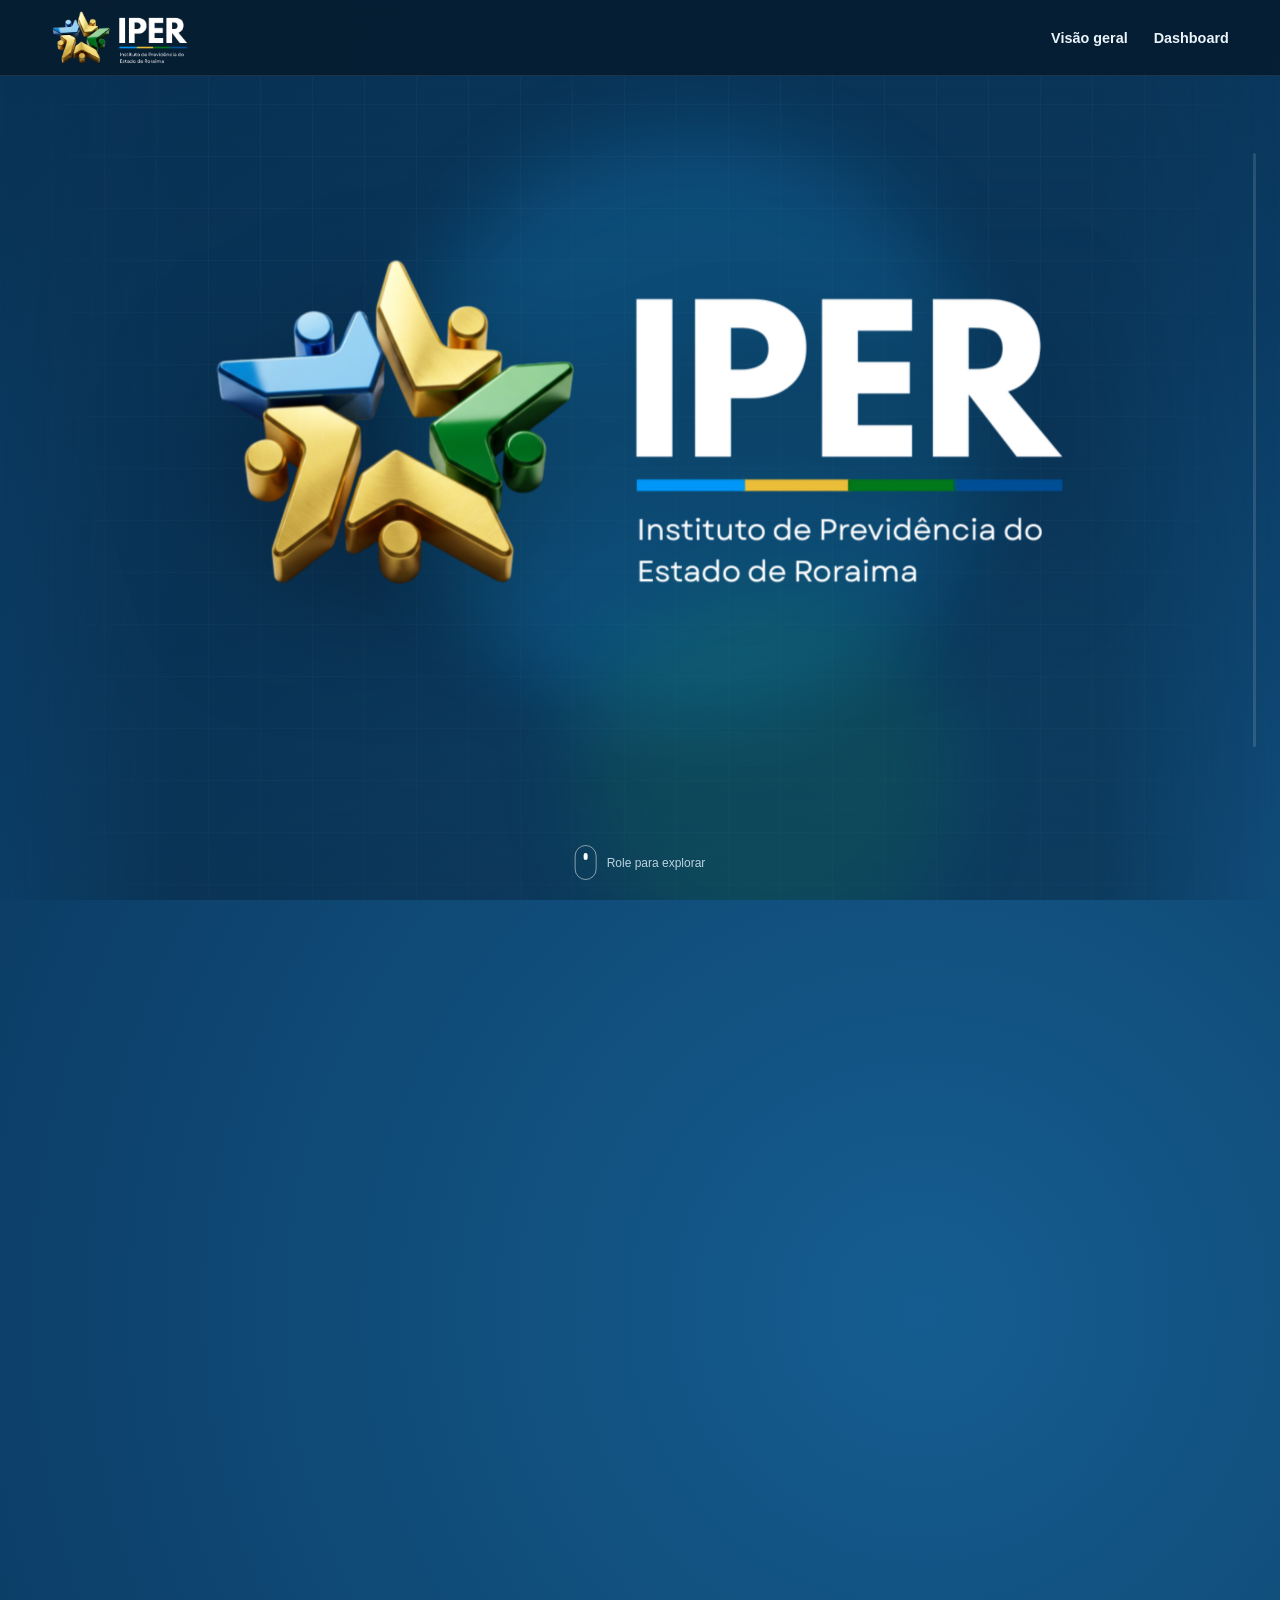
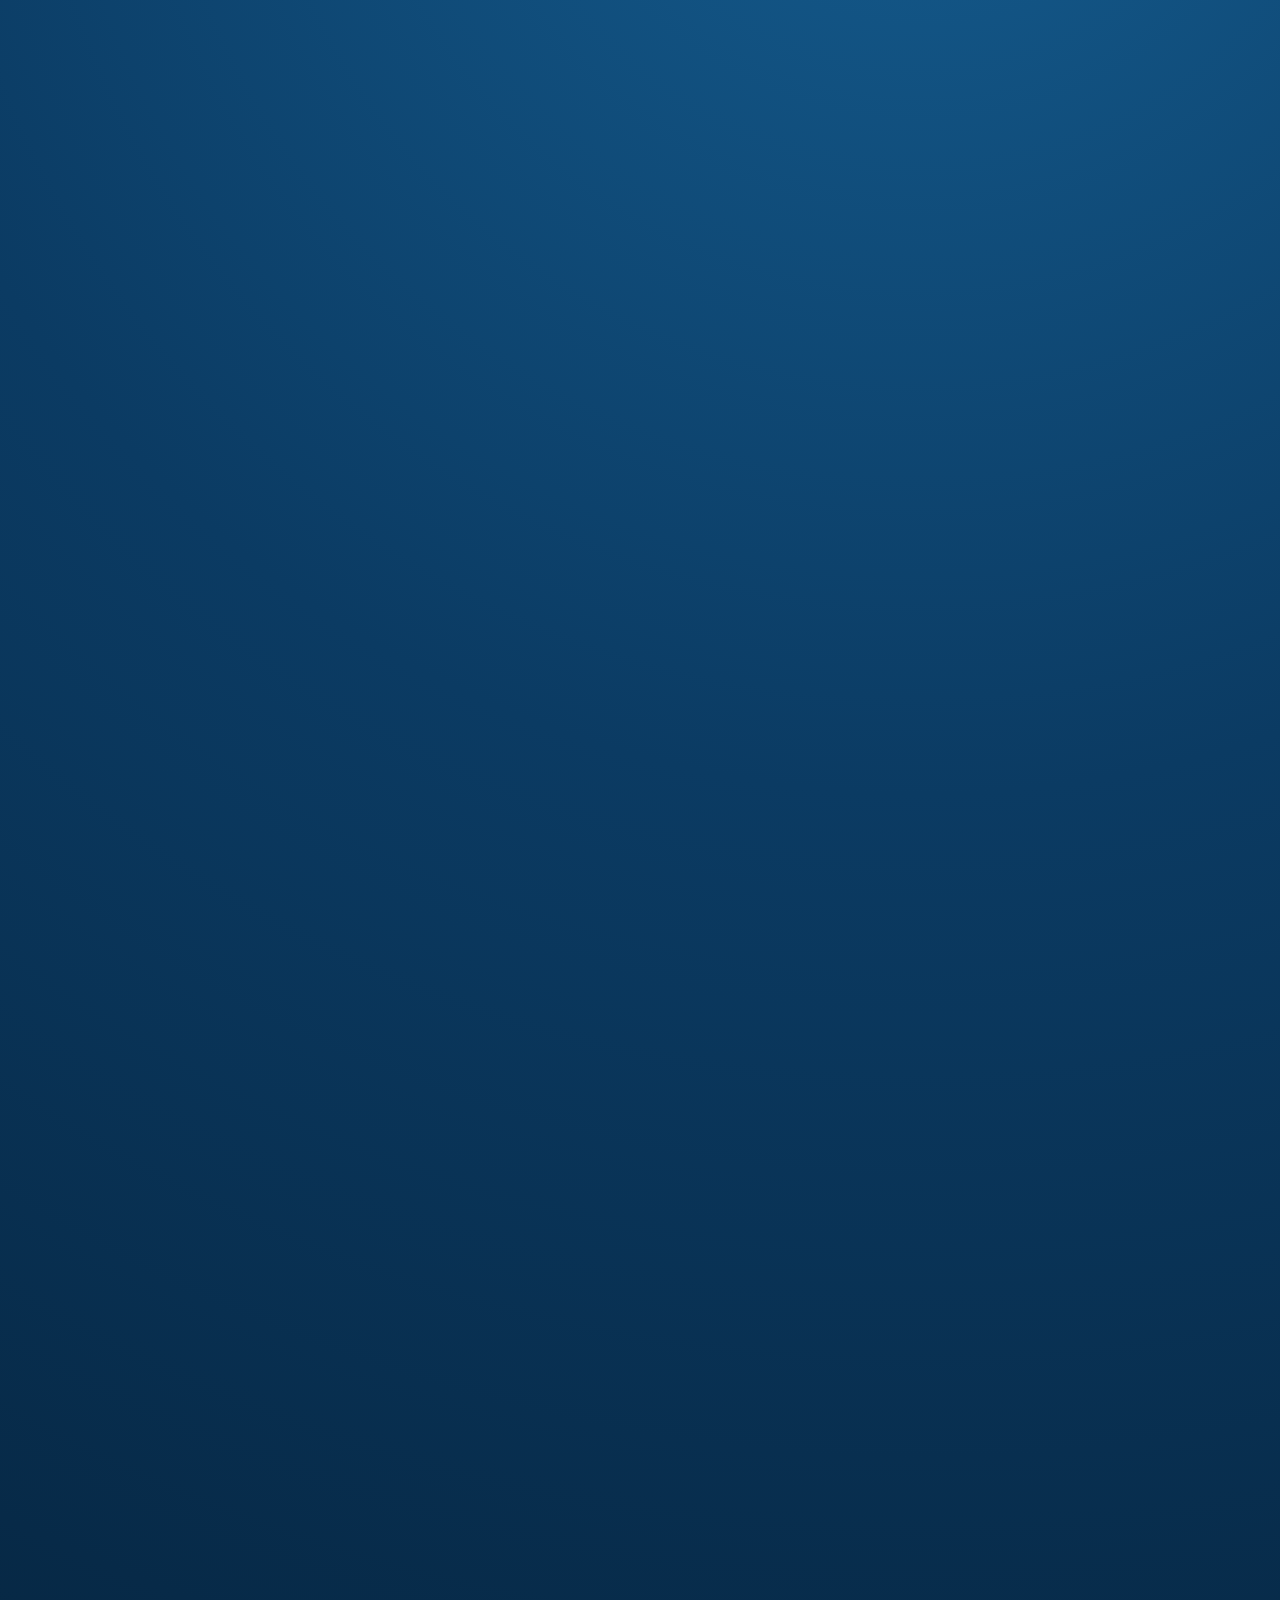
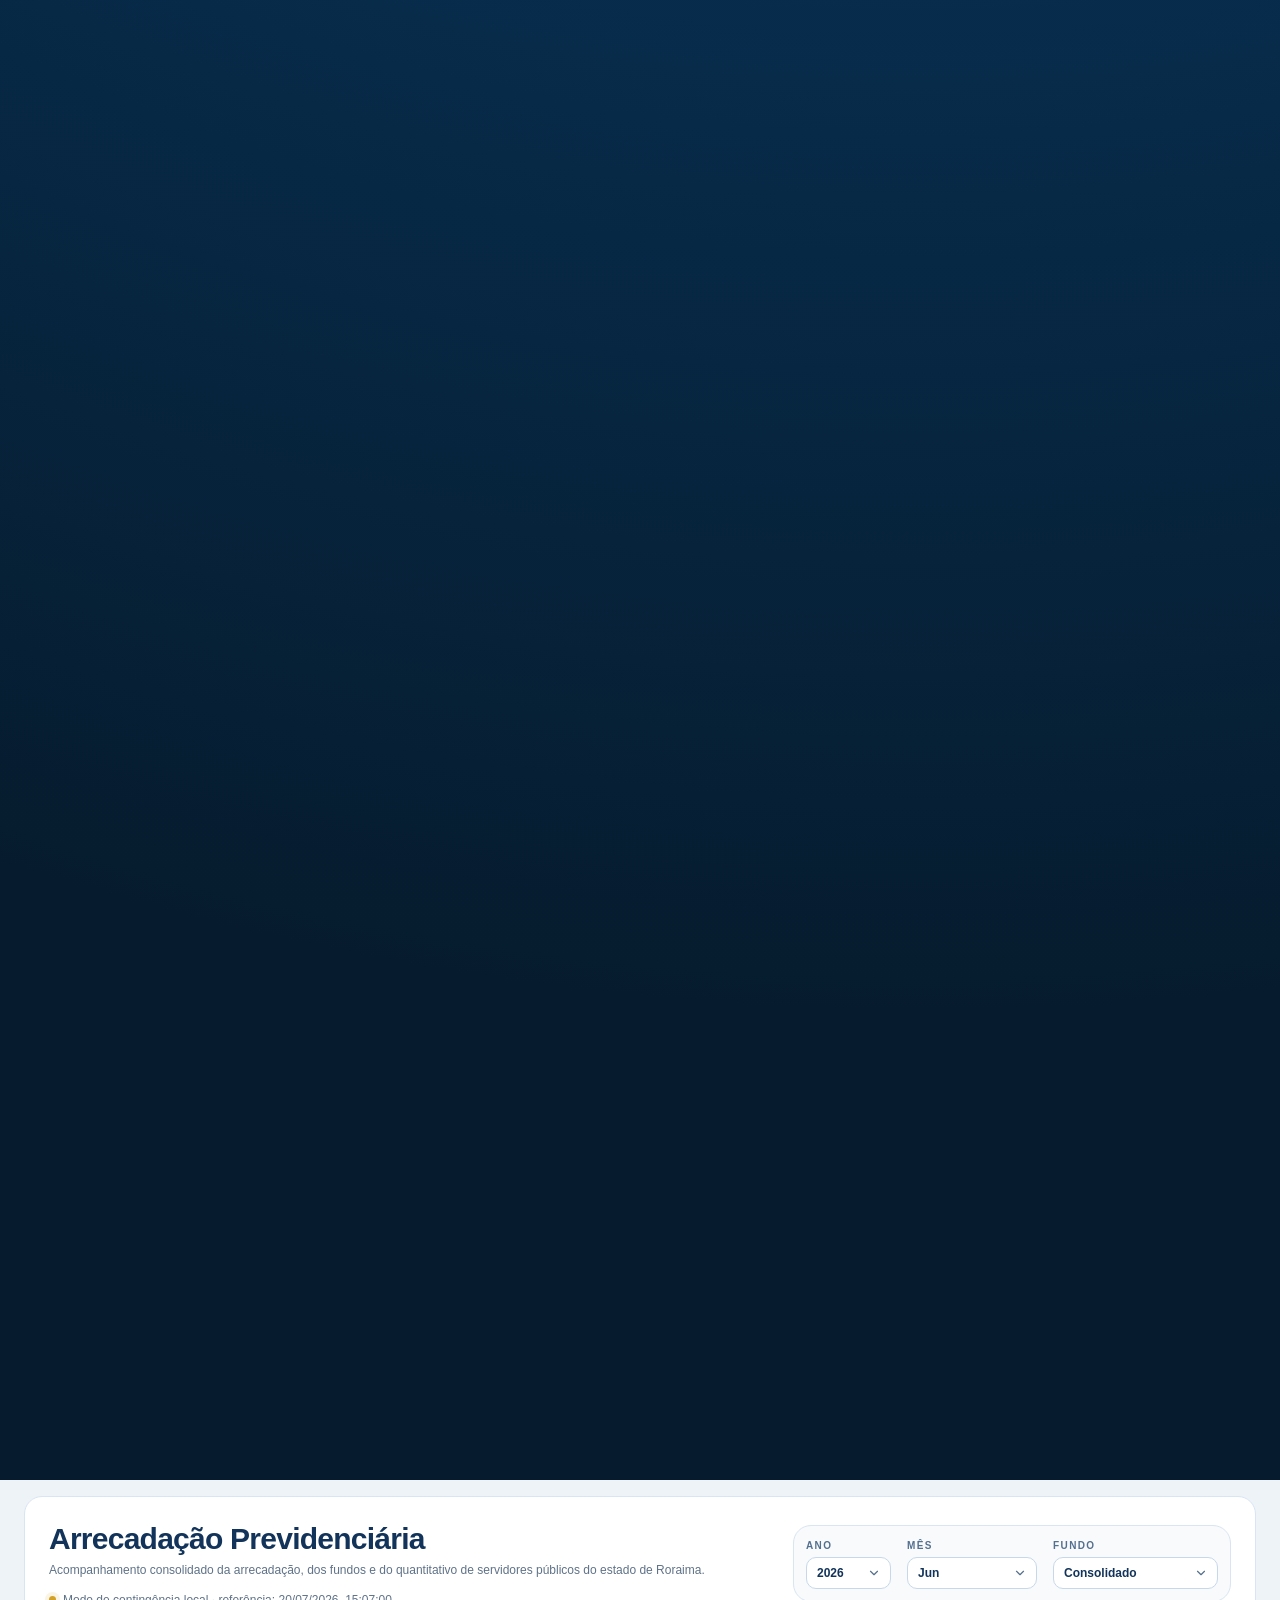
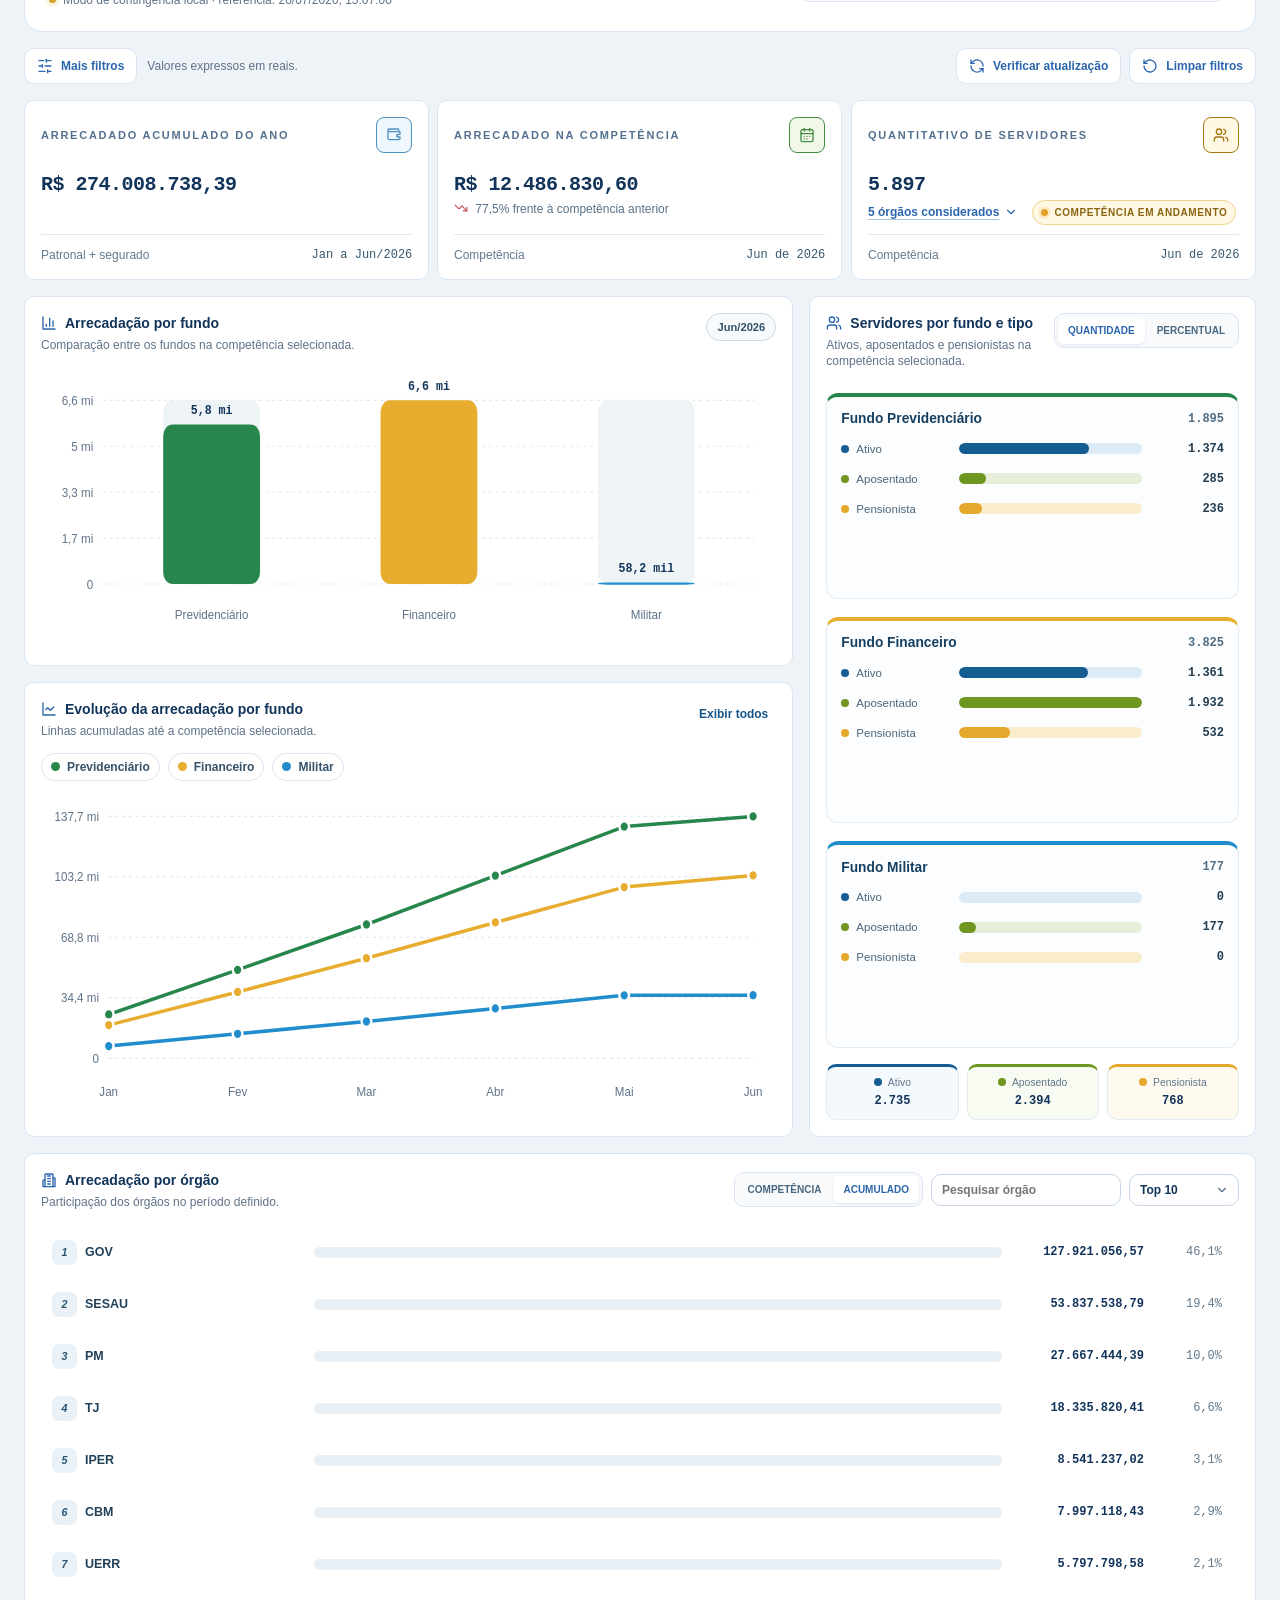
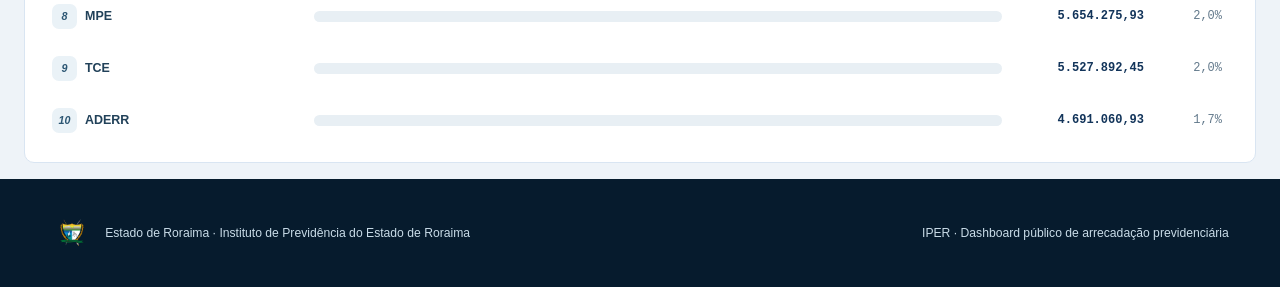
==== commit dbdb7fad: "diminuindo texto" ====
--- a/index.html
+++ b/index.html
@@ -39,13 +39,13 @@
 			<nav aria-label="Navegação principal">
 				<a href="#visao-geral">Visão geral</a>
 				<a href="#dashboard">Dashboard</a>
-				<button
+				<!-- <button
 					class="outline-button header-admin"
 					type="button"
 					data-open-admin
 				>
 					Área administrativa
-				</button>
+				</button> -->
 			</nav>
 		</header>
 
@@ -236,7 +236,36 @@
 								aria-expanded="false"
 								aria-controls="advancedFilters"
 							>
-								<svg class="lucide lucide-sliders-horizontal" aria-hidden="true" viewBox="0 0 24 24"><line x1="21" x2="14" y1="4" y2="4"></line><line x1="10" x2="3" y1="4" y2="4"></line><line x1="21" x2="12" y1="12" y2="12"></line><line x1="8" x2="3" y1="12" y2="12"></line><line x1="21" x2="16" y1="20" y2="20"></line><line x1="12" x2="3" y1="20" y2="20"></line><line x1="14" x2="14" y1="2" y2="6"></line><line x1="8" x2="8" y1="10" y2="14"></line><line x1="16" x2="16" y1="18" y2="22"></line></svg>
+								<svg
+									class="lucide lucide-sliders-horizontal"
+									aria-hidden="true"
+									viewBox="0 0 24 24"
+								>
+									<line x1="21" x2="14" y1="4" y2="4"></line>
+									<line x1="10" x2="3" y1="4" y2="4"></line>
+									<line
+										x1="21"
+										x2="12"
+										y1="12"
+										y2="12"
+									></line>
+									<line x1="8" x2="3" y1="12" y2="12"></line>
+									<line
+										x1="21"
+										x2="16"
+										y1="20"
+										y2="20"
+									></line>
+									<line x1="12" x2="3" y1="20" y2="20"></line>
+									<line x1="14" x2="14" y1="2" y2="6"></line>
+									<line x1="8" x2="8" y1="10" y2="14"></line>
+									<line
+										x1="16"
+										x2="16"
+										y1="18"
+										y2="22"
+									></line>
+								</svg>
 								<span>Mais filtros</span>
 							</button>
 							<p class="currency-note">
@@ -254,7 +283,20 @@
 								id="refreshData"
 								type="button"
 							>
-								<svg class="lucide lucide-refresh-cw" aria-hidden="true" viewBox="0 0 24 24"><path d="M21 12a9 9 0 0 0-15.17-6.55L3 8"></path><path d="M3 3v5h5"></path><path d="M3 12a9 9 0 0 0 15.17 6.55L21 16"></path><path d="M16 16h5v5"></path></svg>
+								<svg
+									class="lucide lucide-refresh-cw"
+									aria-hidden="true"
+									viewBox="0 0 24 24"
+								>
+									<path
+										d="M21 12a9 9 0 0 0-15.17-6.55L3 8"
+									></path>
+									<path d="M3 3v5h5"></path>
+									<path
+										d="M3 12a9 9 0 0 0 15.17 6.55L21 16"
+									></path>
+									<path d="M16 16h5v5"></path>
+								</svg>
 								<span>Verificar atualização</span>
 							</button>
 							<button
@@ -262,7 +304,14 @@
 								id="resetFilters"
 								type="button"
 							>
-								<svg class="lucide lucide-rotate-ccw" aria-hidden="true" viewBox="0 0 24 24"><path d="M3 12a9 9 0 1 0 3-6.7L3 8"></path><path d="M3 3v5h5"></path></svg>
+								<svg
+									class="lucide lucide-rotate-ccw"
+									aria-hidden="true"
+									viewBox="0 0 24 24"
+								>
+									<path d="M3 12a9 9 0 1 0 3-6.7L3 8"></path>
+									<path d="M3 3v5h5"></path>
+								</svg>
 								<span>Limpar filtros</span>
 							</button>
 							<!-- <button class="primary-button" type="button" data-open-admin>Administrar</button> -->
@@ -321,7 +370,16 @@
 						<article class="metric-card metric-blue">
 							<div class="metric-card-head">
 								<span>Arrecadado acumulado do ano</span>
-								<i aria-hidden="true"><svg class="lucide lucide-wallet" viewBox="0 0 24 24"><path d="M19 7V4a1 1 0 0 0-1-1H5a2 2 0 0 0 0 4h15a1 1 0 0 1 1 1v3h-3a2 2 0 0 0 0 4h3v2a2 2 0 0 1-2 2H5a2 2 0 0 1-2-2V5"></path><path d="M18 12h.01"></path></svg></i>
+								<i aria-hidden="true"
+									><svg
+										class="lucide lucide-wallet"
+										viewBox="0 0 24 24"
+									>
+										<path
+											d="M19 7V4a1 1 0 0 0-1-1H5a2 2 0 0 0 0 4h15a1 1 0 0 1 1 1v3h-3a2 2 0 0 0 0 4h3v2a2 2 0 0 1-2 2H5a2 2 0 0 1-2-2V5"
+										></path>
+										<path d="M18 12h.01"></path></svg
+								></i>
 							</div>
 							<strong id="annualRevenueKpi">—</strong>
 							<br />
@@ -334,12 +392,32 @@
 						<article class="metric-card metric-green">
 							<div class="metric-card-head">
 								<span>Arrecadado na competência</span>
-								<i aria-hidden="true"><svg class="lucide lucide-calendar-days" viewBox="0 0 24 24"><path d="M8 2v4"></path><path d="M16 2v4"></path><rect width="18" height="18" x="3" y="4" rx="2"></rect><path d="M3 10h18"></path><path d="M8 14h.01"></path><path d="M12 14h.01"></path><path d="M16 14h.01"></path><path d="M8 18h.01"></path><path d="M12 18h.01"></path></svg></i>
+								<i aria-hidden="true"
+									><svg
+										class="lucide lucide-calendar-days"
+										viewBox="0 0 24 24"
+									>
+										<path d="M8 2v4"></path>
+										<path d="M16 2v4"></path>
+										<rect
+											width="18"
+											height="18"
+											x="3"
+											y="4"
+											rx="2"
+										></rect>
+										<path d="M3 10h18"></path>
+										<path d="M8 14h.01"></path>
+										<path d="M12 14h.01"></path>
+										<path d="M16 14h.01"></path>
+										<path d="M8 18h.01"></path>
+										<path d="M12 18h.01"></path></svg
+								></i>
 							</div>
 							<strong id="competenceRevenueKpi">—</strong>
 							<small id="competenceRevenueNote">—</small>
 							<div class="metric-footer">
-								<span>Competência selecionada</span
+								<span>Competência</span
 								><b id="competenceLabel">—</b>
 							</div>
 						</article>
@@ -347,20 +425,41 @@
 						<article class="metric-card metric-yellow">
 							<div class="metric-card-head">
 								<span>Quantitativo de servidores</span>
-								<i aria-hidden="true"><svg class="lucide lucide-users" viewBox="0 0 24 24"><path d="M16 21v-2a4 4 0 0 0-4-4H6a4 4 0 0 0-4 4v2"></path><circle cx="9" cy="7" r="4"></circle><path d="M22 21v-2a4 4 0 0 0-3-3.87"></path><path d="M16 3.13a4 4 0 0 1 0 7.75"></path></svg></i>
+								<i aria-hidden="true"
+									><svg
+										class="lucide lucide-users"
+										viewBox="0 0 24 24"
+									>
+										<path
+											d="M16 21v-2a4 4 0 0 0-4-4H6a4 4 0 0 0-4 4v2"
+										></path>
+										<circle cx="9" cy="7" r="4"></circle>
+										<path
+											d="M22 21v-2a4 4 0 0 0-3-3.87"
+										></path>
+										<path
+											d="M16 3.13a4 4 0 0 1 0 7.75"
+										></path></svg
+								></i>
 							</div>
 							<strong id="serversKpi">—</strong>
 							<div class="metric-disclosure">
 								<div class="metric-disclosure-row">
 									<button
-									class="metric-detail-button"
-									id="serversDetailToggle"
-									type="button"
-									aria-expanded="false"
-									aria-controls="serversDetailPopover"
-								>
-									<span id="serversNote">—</span>
-									<svg class="lucide lucide-chevron-down lucide-aux" aria-hidden="true" viewBox="0 0 24 24"><path d="m6 9 6 6 6-6"></path></svg>
+										class="metric-detail-button"
+										id="serversDetailToggle"
+										type="button"
+										aria-expanded="false"
+										aria-controls="serversDetailPopover"
+									>
+										<span id="serversNote">—</span>
+										<svg
+											class="lucide lucide-chevron-down lucide-aux"
+											aria-hidden="true"
+											viewBox="0 0 24 24"
+										>
+											<path d="m6 9 6 6 6-6"></path>
+										</svg>
 									</button>
 									<small
 										class="competence-progress"
@@ -370,7 +469,9 @@
 										hidden
 									>
 										<span aria-hidden="true"></span>
-										<span class="competence-progress-label">Competência em andamento</span>
+										<span class="competence-progress-label"
+											>Competência em andamento</span
+										>
 									</small>
 								</div>
 								<div
@@ -381,18 +482,35 @@
 									hidden
 								>
 									<div class="metric-popover-head">
-										<strong id="serversDetailTitle">Órgãos considerados</strong>
-										<button class="metric-popover-close" id="serversDetailClose" type="button" aria-label="Fechar relação de órgãos">
-											<svg class="lucide lucide-x lucide-aux" aria-hidden="true" viewBox="0 0 24 24"><path d="M18 6 6 18"></path><path d="m6 6 12 12"></path></svg>
+										<strong id="serversDetailTitle"
+											>Órgãos considerados</strong
+										>
+										<button
+											class="metric-popover-close"
+											id="serversDetailClose"
+											type="button"
+											aria-label="Fechar relação de órgãos"
+										>
+											<svg
+												class="lucide lucide-x lucide-aux"
+												aria-hidden="true"
+												viewBox="0 0 24 24"
+											>
+												<path d="M18 6 6 18"></path>
+												<path d="m6 6 12 12"></path>
+											</svg>
 										</button>
 									</div>
 									<p id="serversDetailContext"></p>
 									<ul id="serversAgencyList"></ul>
-									<small>A relação considera a competência e os filtros ativos.</small>
+									<small
+										>A relação considera a competência e os
+										filtros ativos.</small
+									>
 								</div>
 							</div>
 							<div class="metric-footer">
-								<span>Na competência selecionada</span
+								<span>Competência</span
 								><b id="serversPeriodLabel">—</b>
 							</div>
 						</article>
@@ -403,9 +521,21 @@
 							<article class="data-panel">
 								<header class="panel-heading">
 									<div>
-										<h3><svg class="lucide lucide-chart-column" aria-hidden="true" viewBox="0 0 24 24"><path d="M3 3v18h18"></path><path d="M18 17V9"></path><path d="M13 17V5"></path><path d="M8 17v-3"></path></svg>Arrecadação por fundo</h3>
+										<h3>
+											<svg
+												class="lucide lucide-chart-column"
+												aria-hidden="true"
+												viewBox="0 0 24 24"
+											>
+												<path d="M3 3v18h18"></path>
+												<path d="M18 17V9"></path>
+												<path d="M13 17V5"></path>
+												<path d="M8 17v-3"></path></svg
+											>Arrecadação por fundo
+										</h3>
 										<p>
-											Comparação entre os fundos na competência selecionada.
+											Comparação entre os fundos na
+											competência selecionada.
 										</p>
 									</div>
 									<span
@@ -425,7 +555,18 @@
 							<article class="data-panel">
 								<header class="panel-heading">
 									<div>
-										<h3><svg class="lucide lucide-chart-line" aria-hidden="true" viewBox="0 0 24 24"><path d="M3 3v18h18"></path><path d="m19 9-5 5-4-4-3 3"></path></svg>Evolução da arrecadação por fundo</h3>
+										<h3>
+											<svg
+												class="lucide lucide-chart-line"
+												aria-hidden="true"
+												viewBox="0 0 24 24"
+											>
+												<path d="M3 3v18h18"></path>
+												<path
+													d="m19 9-5 5-4-4-3 3"
+												></path></svg
+											>Evolução da arrecadação por fundo
+										</h3>
 										<p>
 											Linhas acumuladas até a competência
 											selecionada.
@@ -455,7 +596,28 @@
 						<article class="data-panel server-panel">
 							<header class="panel-heading">
 								<div>
-									<h3><svg class="lucide lucide-users" aria-hidden="true" viewBox="0 0 24 24"><path d="M16 21v-2a4 4 0 0 0-4-4H6a4 4 0 0 0-4 4v2"></path><circle cx="9" cy="7" r="4"></circle><path d="M22 21v-2a4 4 0 0 0-3-3.87"></path><path d="M16 3.13a4 4 0 0 1 0 7.75"></path></svg>Servidores por fundo e tipo</h3>
+									<h3>
+										<svg
+											class="lucide lucide-users"
+											aria-hidden="true"
+											viewBox="0 0 24 24"
+										>
+											<path
+												d="M16 21v-2a4 4 0 0 0-4-4H6a4 4 0 0 0-4 4v2"
+											></path>
+											<circle
+												cx="9"
+												cy="7"
+												r="4"
+											></circle>
+											<path
+												d="M22 21v-2a4 4 0 0 0-3-3.87"
+											></path>
+											<path
+												d="M16 3.13a4 4 0 0 1 0 7.75"
+											></path></svg
+										>Servidores por fundo e tipo
+									</h3>
 									<p>
 										Ativos, aposentados e pensionistas na
 										competência selecionada.
@@ -492,7 +654,27 @@
 					<article class="data-panel agency-panel">
 						<header class="panel-heading agency-heading">
 							<div>
-								<h3><svg class="lucide lucide-building-2" aria-hidden="true" viewBox="0 0 24 24"><path d="M6 22V4c0-.55.45-1 1-1h10c.55 0 1 .45 1 1v18Z"></path><path d="M6 12H4c-.55 0-1 .45-1 1v9h3"></path><path d="M18 9h2c.55 0 1 .45 1 1v12h-3"></path><path d="M10 6h4"></path><path d="M10 10h4"></path><path d="M10 14h4"></path><path d="M10 18h4"></path></svg>Arrecadação por órgão</h3>
+								<h3>
+									<svg
+										class="lucide lucide-building-2"
+										aria-hidden="true"
+										viewBox="0 0 24 24"
+									>
+										<path
+											d="M6 22V4c0-.55.45-1 1-1h10c.55 0 1 .45 1 1v18Z"
+										></path>
+										<path
+											d="M6 12H4c-.55 0-1 .45-1 1v9h3"
+										></path>
+										<path
+											d="M18 9h2c.55 0 1 .45 1 1v12h-3"
+										></path>
+										<path d="M10 6h4"></path>
+										<path d="M10 10h4"></path>
+										<path d="M10 14h4"></path>
+										<path d="M10 18h4"></path></svg
+									>Arrecadação por órgão
+								</h3>
 								<p>
 									Participação dos órgãos no período definido.
 								</p>
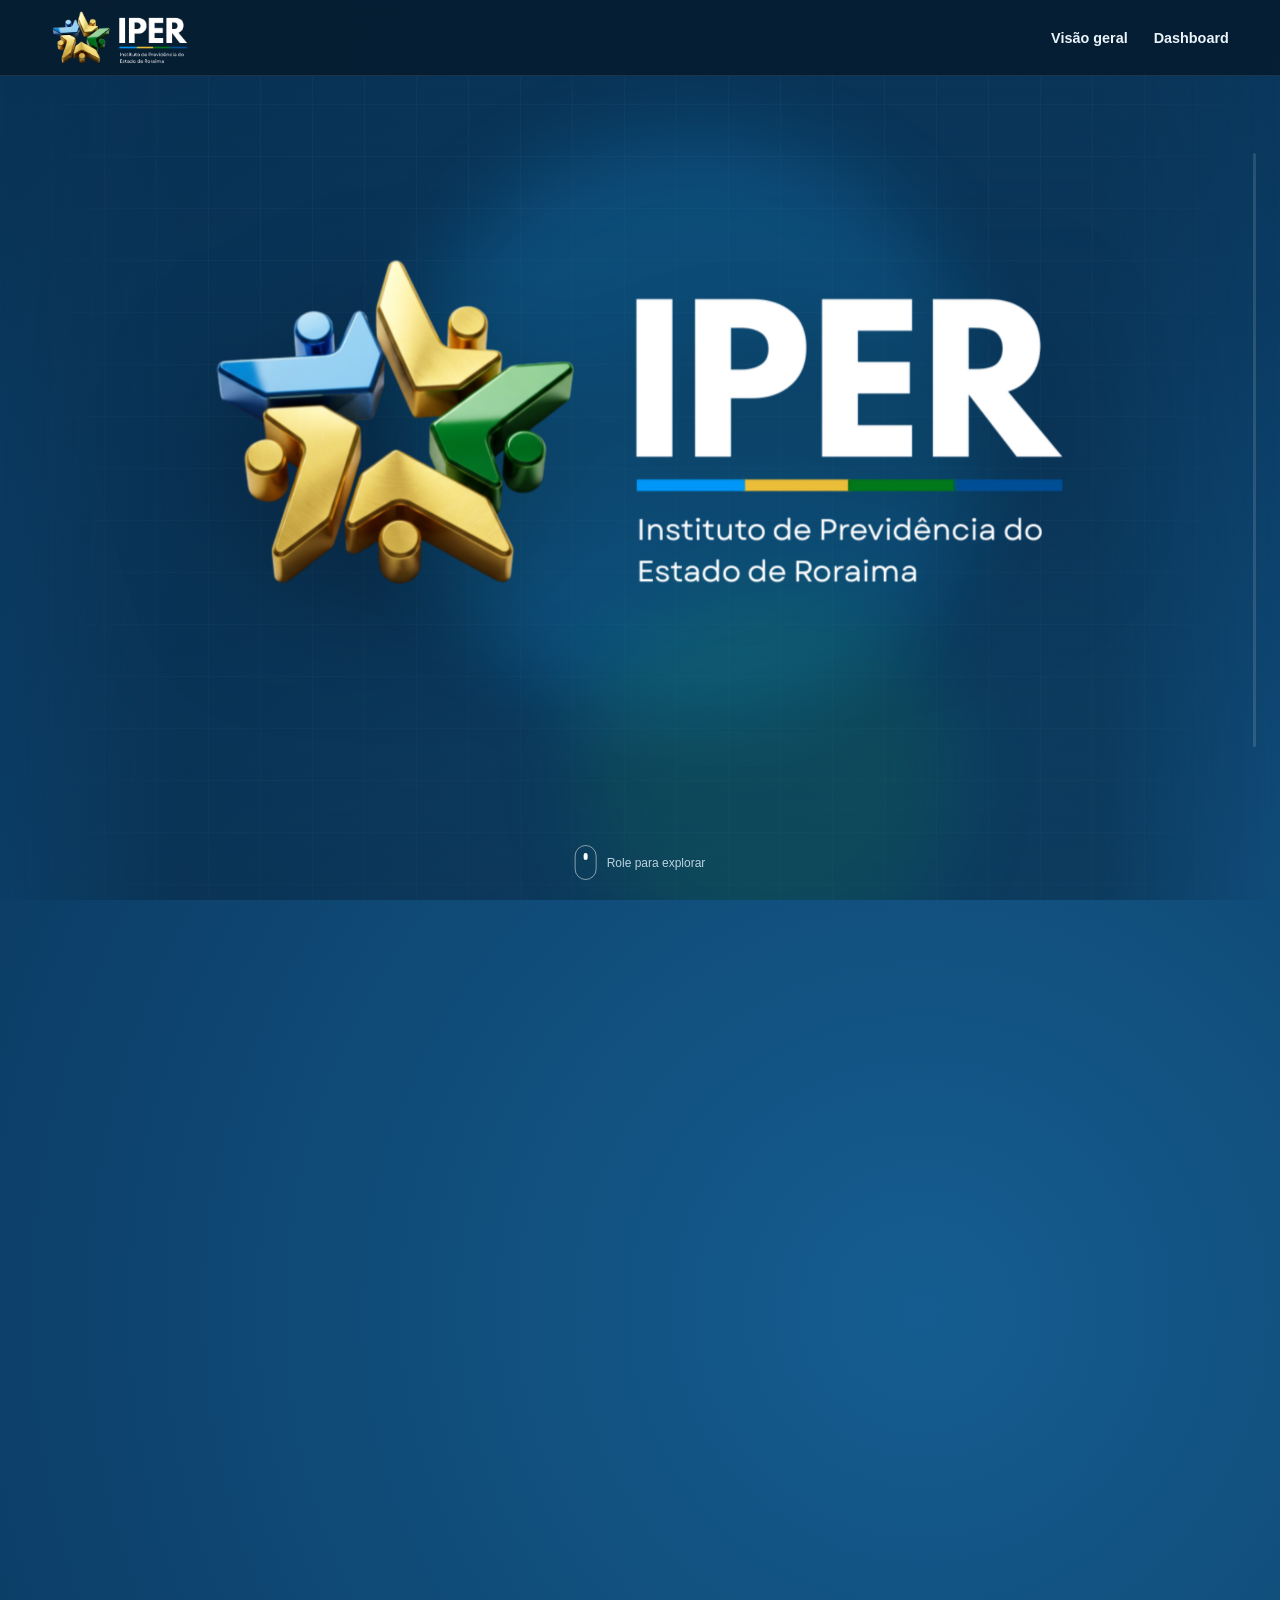
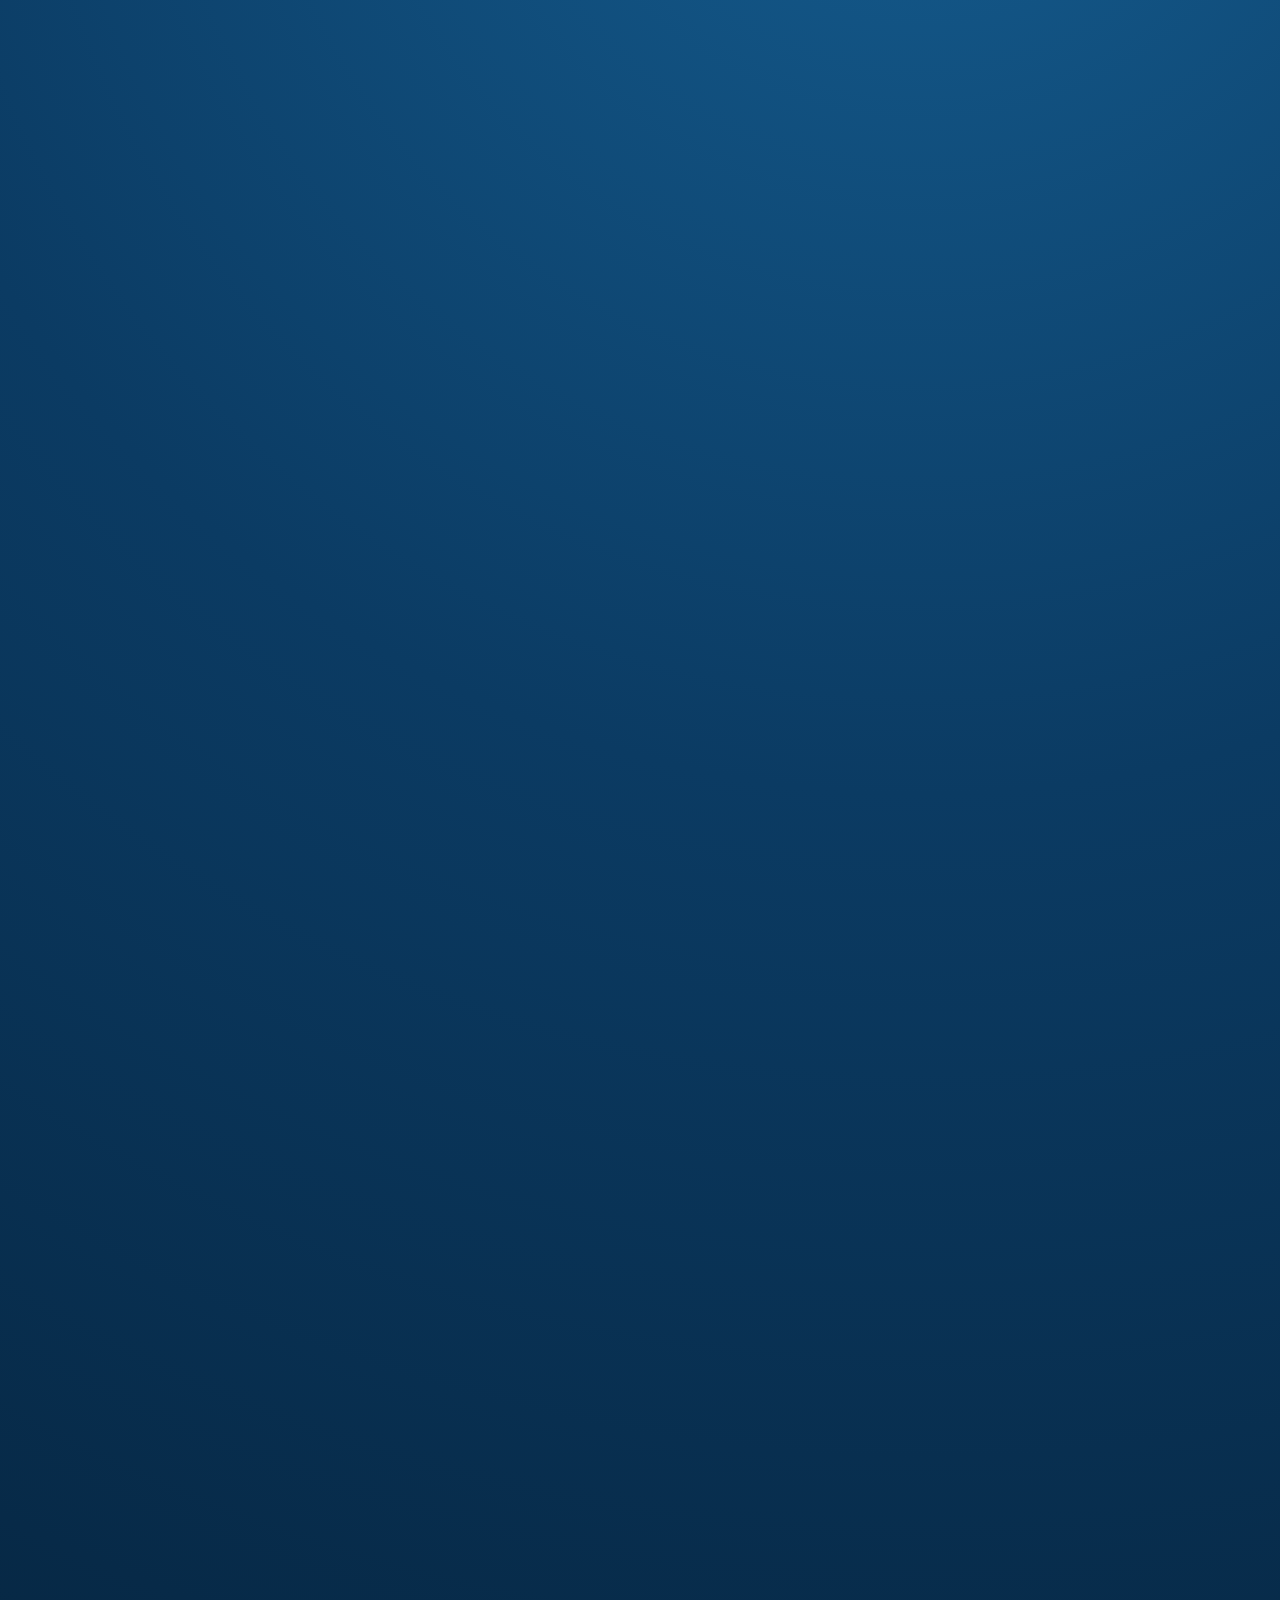
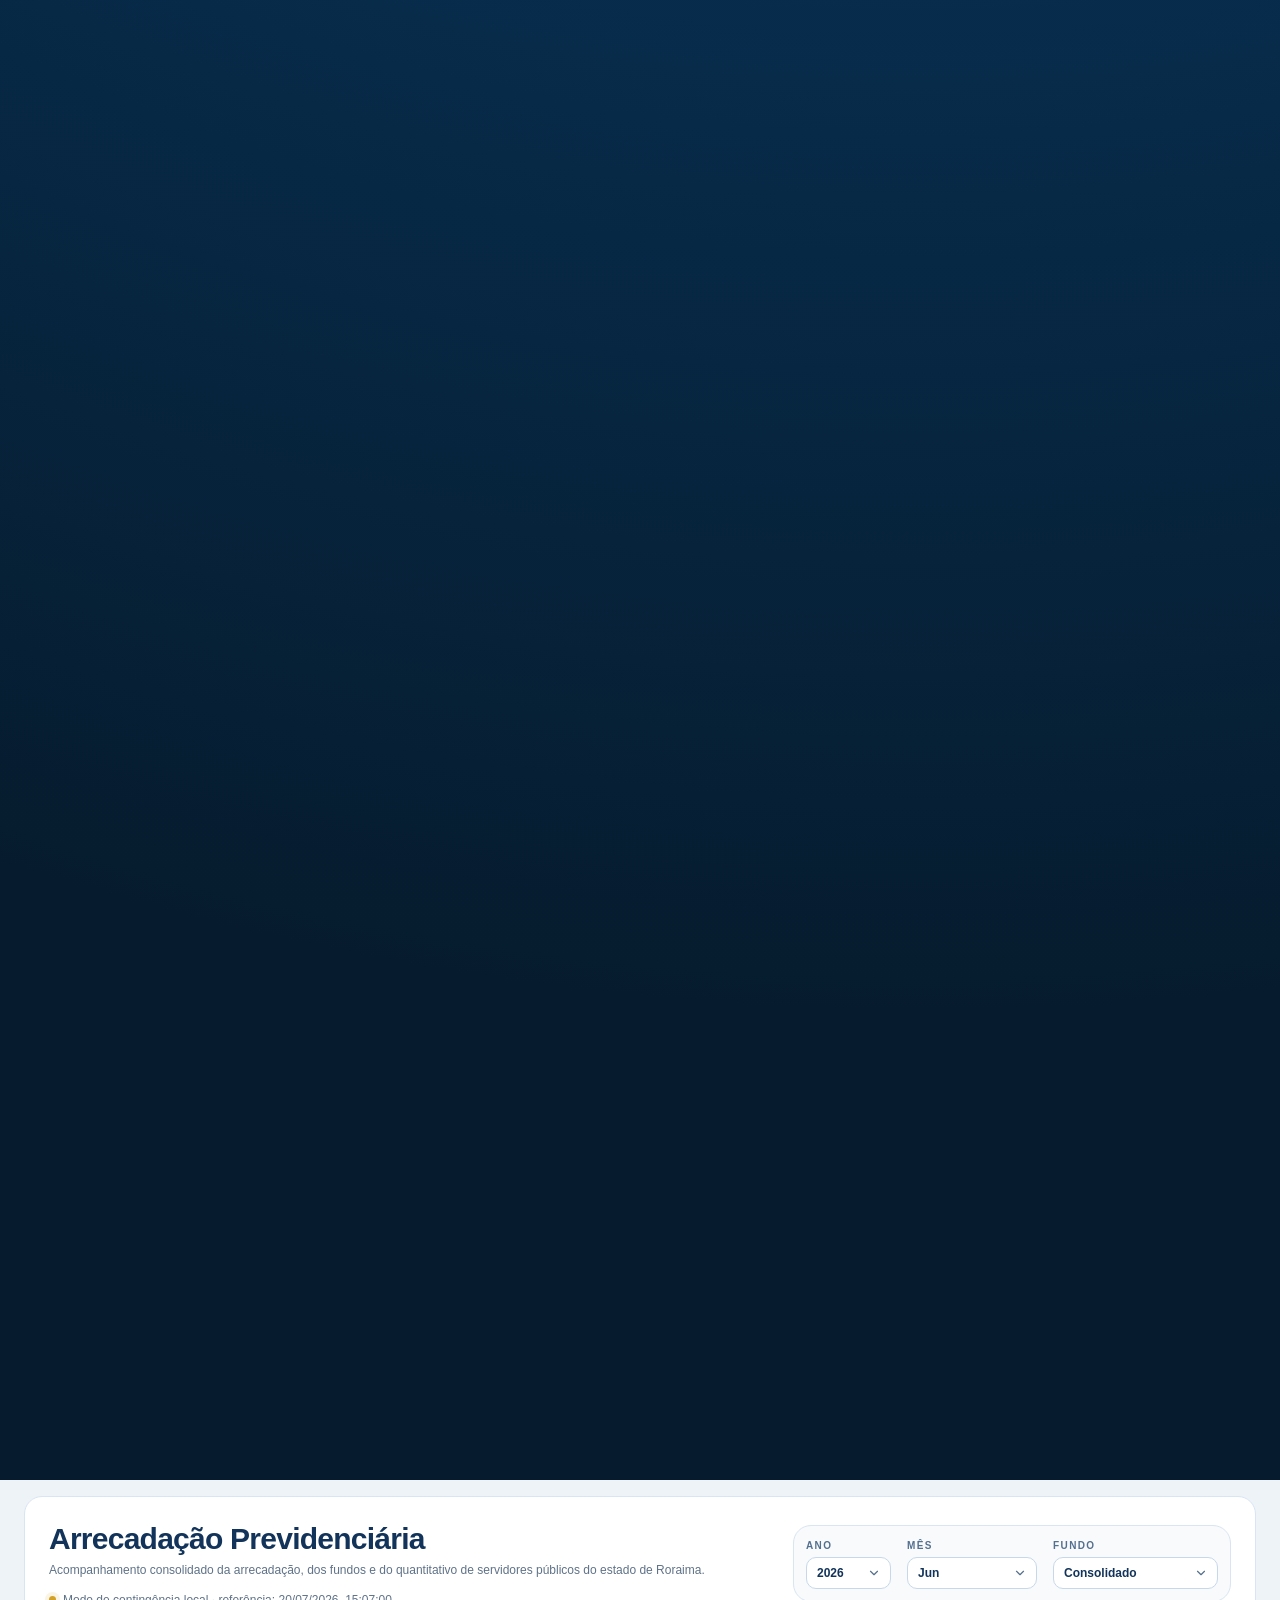
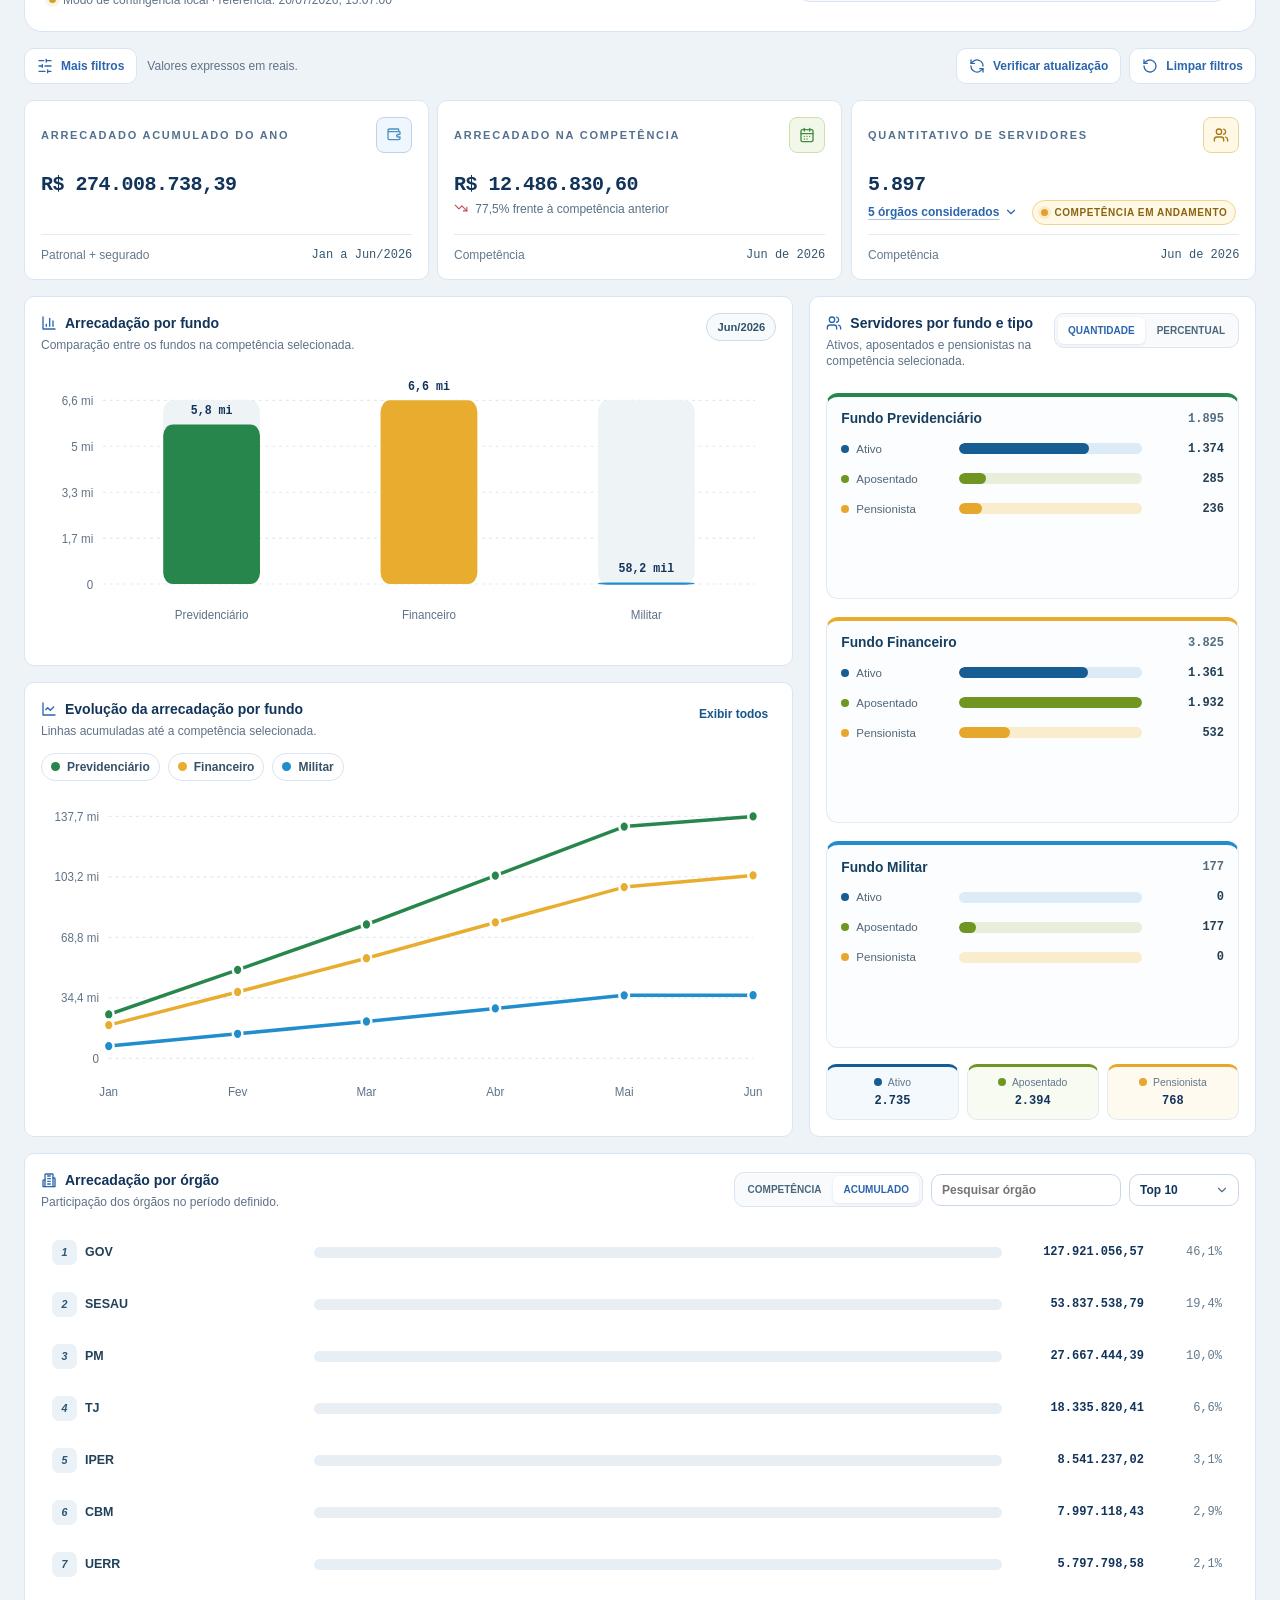
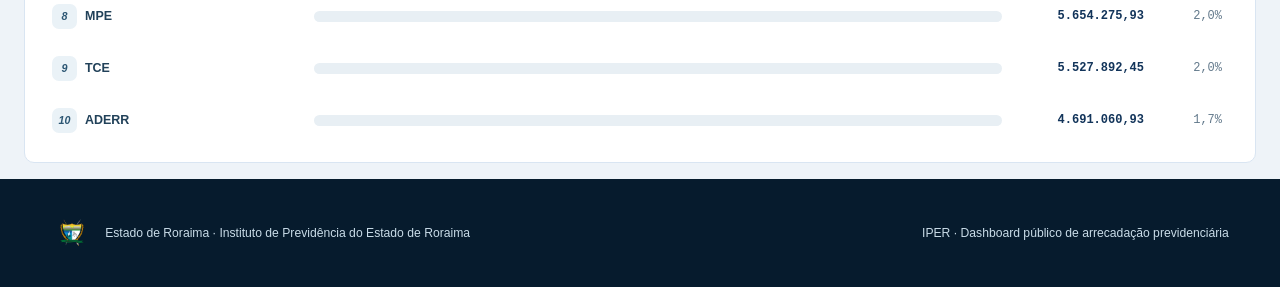
==== commit bcd52339: "ajuste de cores dos ícones" ====
--- a/index.html
+++ b/index.html
@@ -378,8 +378,9 @@
 										<path
 											d="M19 7V4a1 1 0 0 0-1-1H5a2 2 0 0 0 0 4h15a1 1 0 0 1 1 1v3h-3a2 2 0 0 0 0 4h3v2a2 2 0 0 1-2 2H5a2 2 0 0 1-2-2V5"
 										></path>
-										<path d="M18 12h.01"></path></svg
-								></i>
+										<path d="M18 12h.01"></path>
+									</svg>
+								</i>
 							</div>
 							<strong id="annualRevenueKpi">—</strong>
 							<br />
@@ -510,7 +511,7 @@
 								</div>
 							</div>
 							<div class="metric-footer">
-								<span>Competência</span
+								<span>Competência </span
 								><b id="serversPeriodLabel">—</b>
 							</div>
 						</article>
--- a/styles.css
+++ b/styles.css
@@ -940,7 +940,7 @@
 	width: 36px;
 	height: 36px;
 	border-radius: 8px;
-	border: 1px solid currentColor;
+	border: 1px solid transparent;
 	font-style: normal;
 }
 .metric-card-head i .lucide {
@@ -949,14 +949,17 @@
 }
 .metric-blue .metric-card-head i {
 	color: #4d90bd;
+	border-color: #c2d1e8;
 	background: #eef7fd;
 }
 .metric-green .metric-card-head i {
 	color: #438c40;
+	border-color: #cddeaf;
 	background: #f1f8e9;
 }
 .metric-yellow .metric-card-head i {
 	color: #a67914;
+	border-color: #e8d59e;
 	background: #fff8e5;
 }
 .metric-card > strong {
